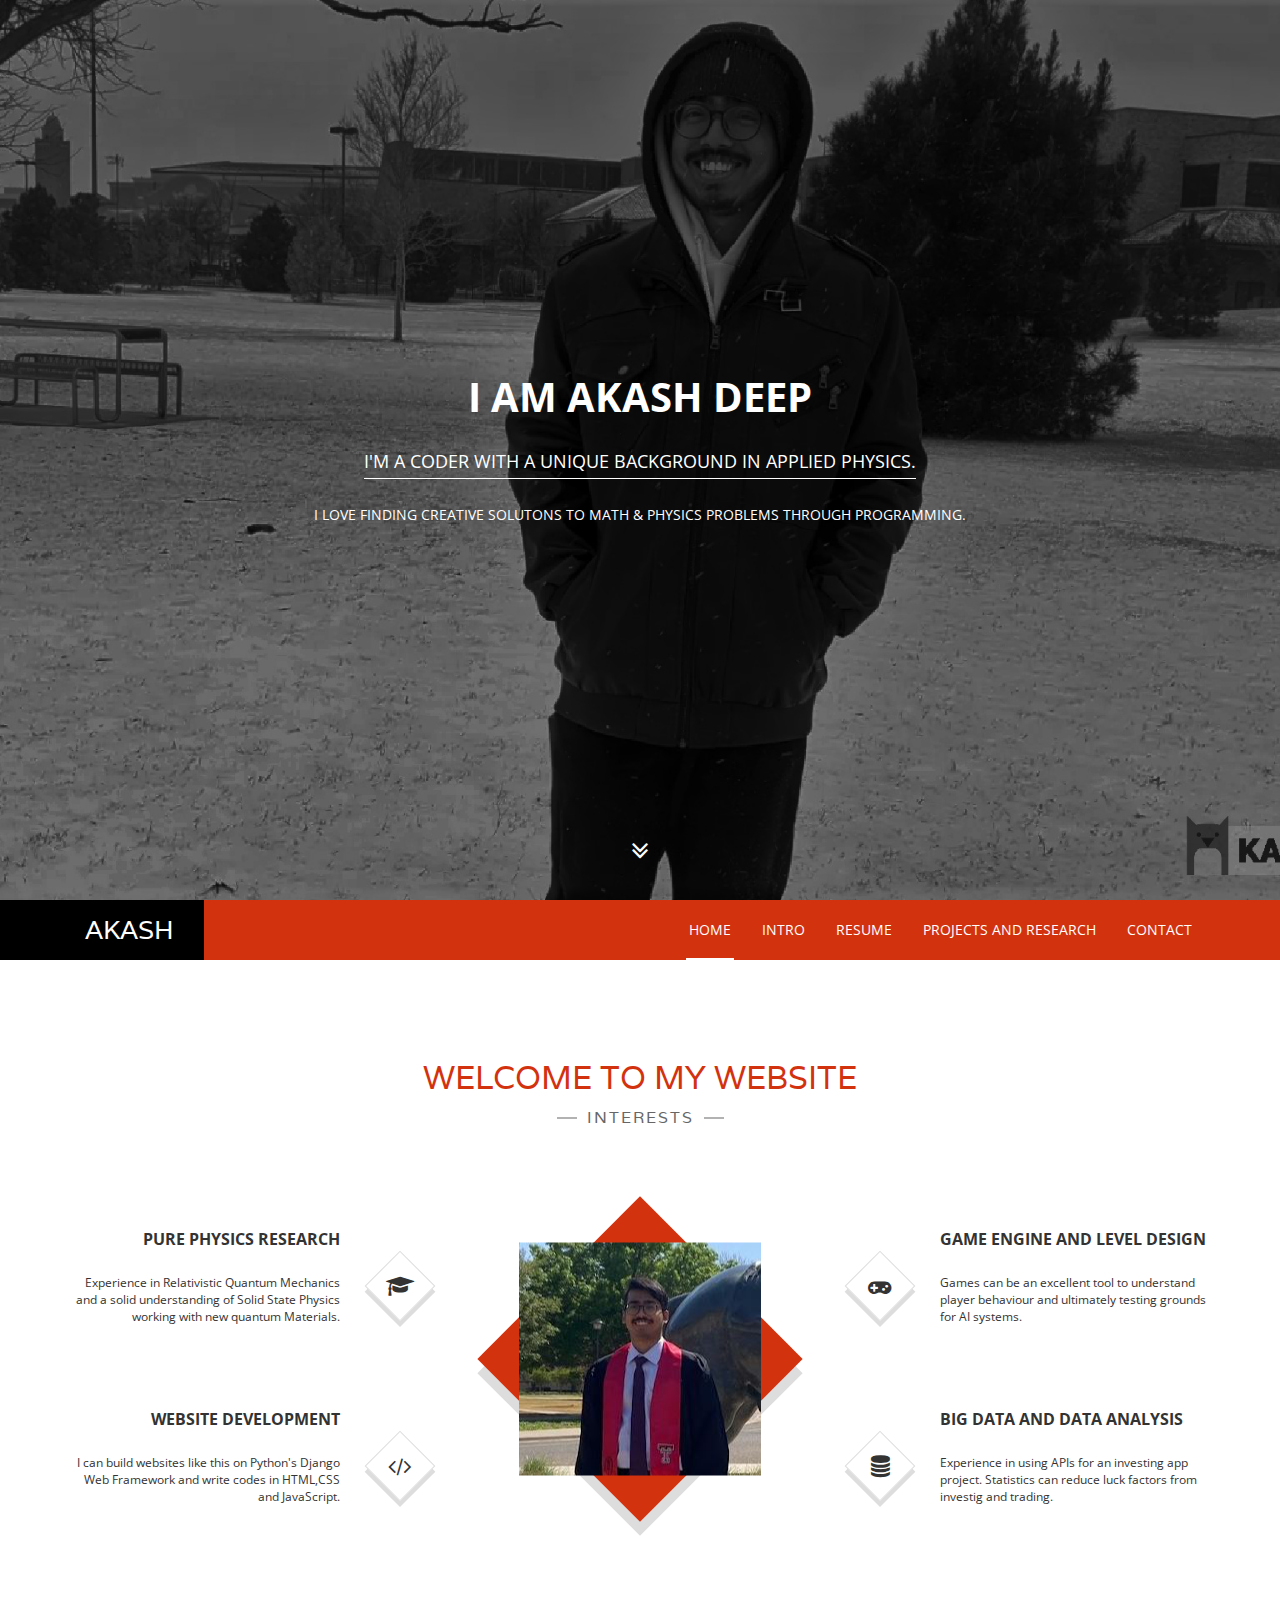
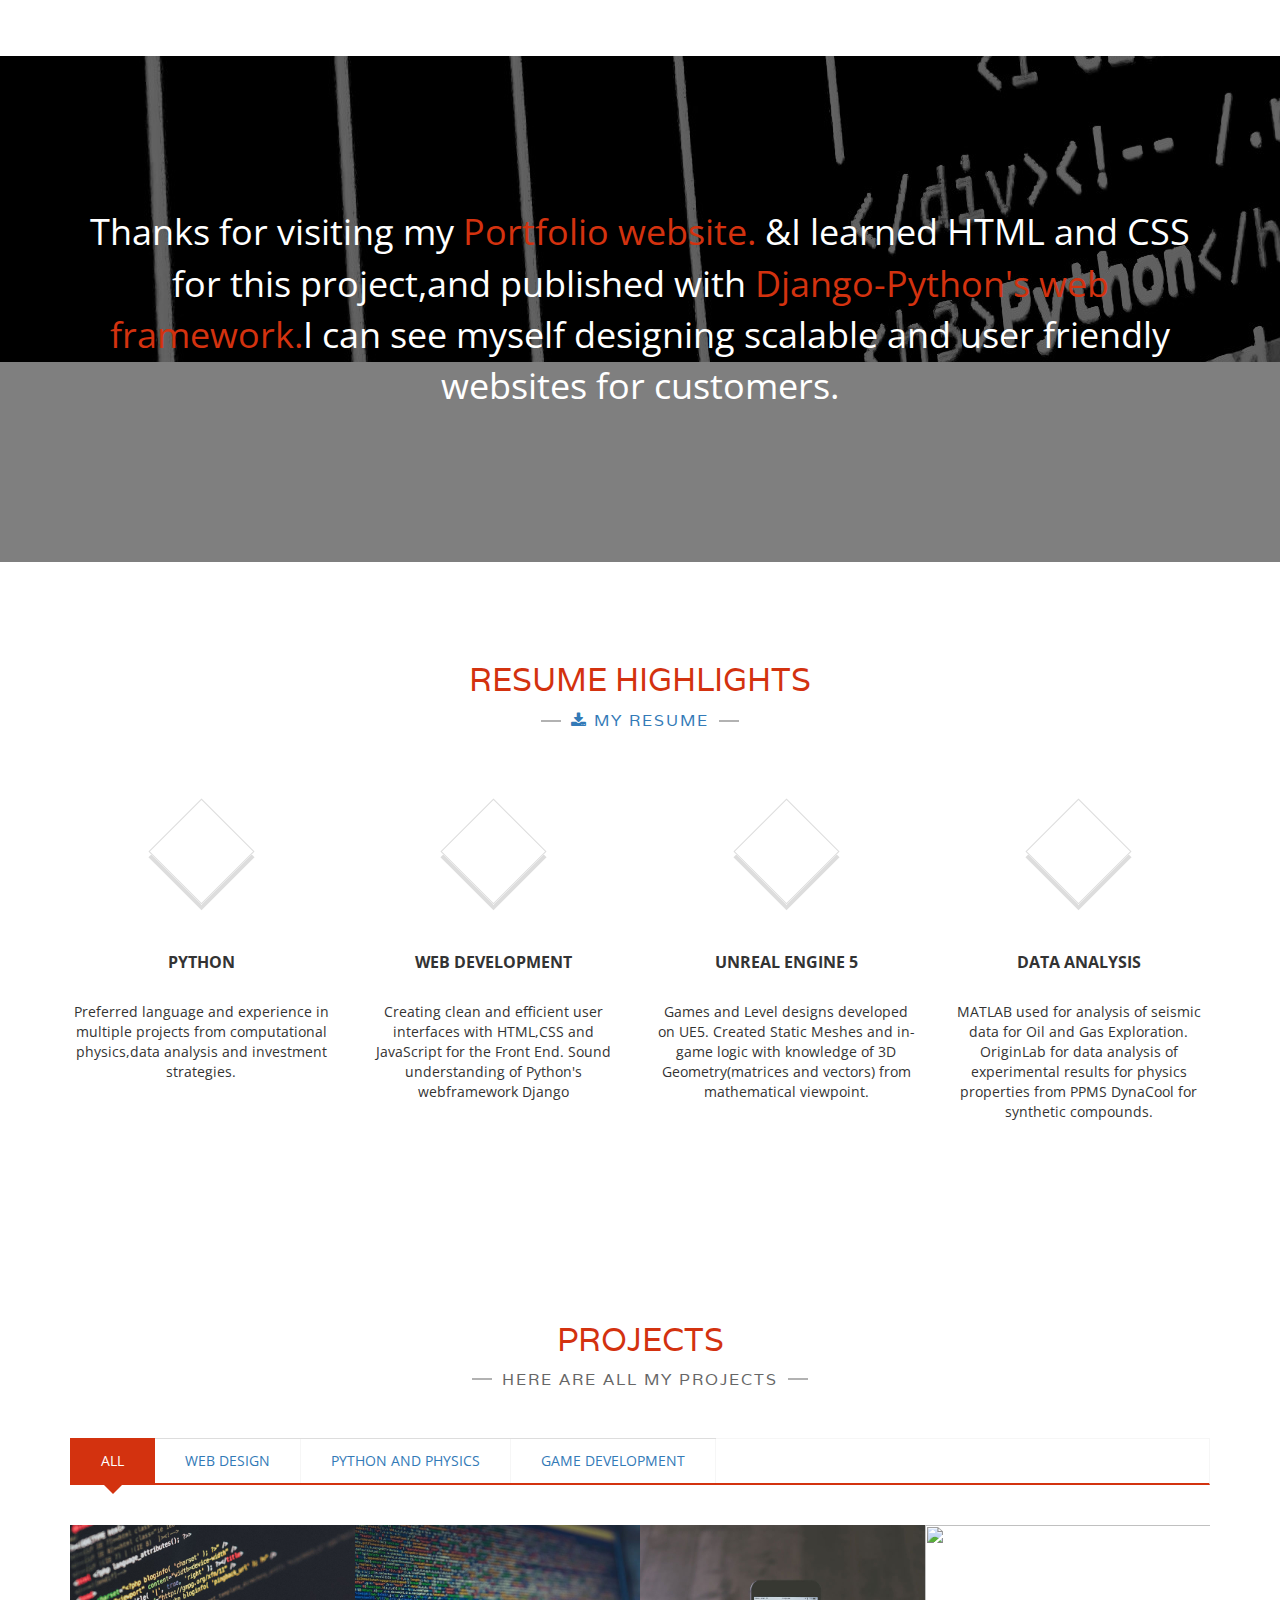
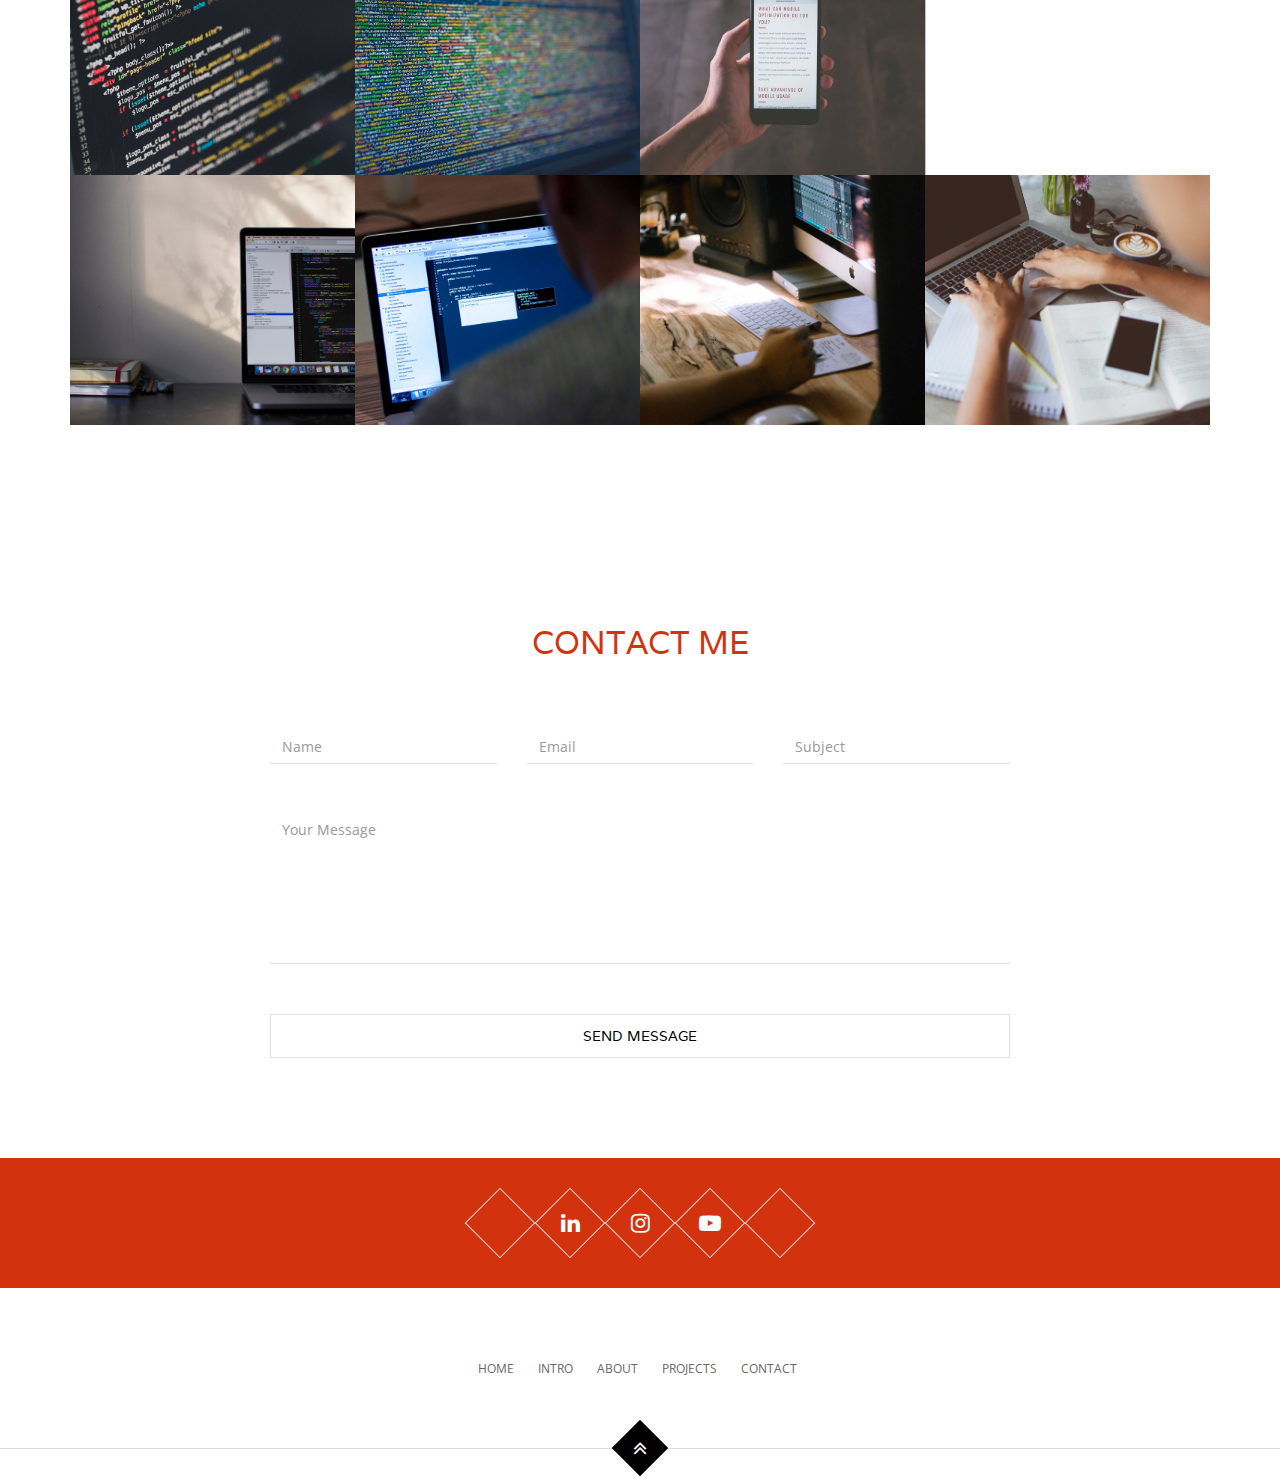
==== index.html @ 3f65f5be "Add files via upload" ====
<!DOCTYPE html>
<html lang="en">
<head>

    <!-- Basic Page Needs
    ================================================== -->
    <meta http-equiv="Content-Type" content="text/html; charset=utf-8">
    <meta http-equiv="X-UA-Compatible" content="IE=edge">

    <title>Akash Deep Portfolio</title>

    <meta name="description" content="">
    <meta name="author" content="">
    <meta name="keywords" content="">

    <!-- Mobile Specific Metas
    ================================================== -->
    <meta name="viewport" content="width=device-width, minimum-scale=1.0">
    <meta name="apple-mobile-web-app-capable" content="yes">

    <!-- Fonts -->
    <link href="https://fonts.googleapis.com/css?family=Open+Sans:300,400,600,700|Varela" rel="stylesheet">

    <!-- Favicon
    ================================================== -->
    <link rel="apple-touch-icon" sizes="144x144" href="assets/img/apple-touch-icon.png">
    <link rel="icon" type="image/png" sizes="32x32" href="assets/img/favicon-32x32.png">
    <link rel="icon" type="image/png" sizes="16x16" href="assets/img/favicon-16x16.png">
    <link rel="icon" sizes="16x16" href="assets/img/favicon.ico">
    <link rel="mask-icon" href="assets/img/safari-pinned-tab.svg" color="#5bbad5">
    <meta name="theme-color" content="#ffffff">

    <!-- Stylesheets
    ================================================== -->
    <!-- Bootstrap core CSS -->
    <link rel="stylesheet" href="assets/css/bootstrap.min.css" />

    <!-- Font Awesome core CSS -->
    <link rel="stylesheet" href="assets/css/font-awesome.min.css" />
    
    <!-- Custom CSS -->
    <link rel="stylesheet" href="assets/css/style.css">

    <!-- Icons from fontawesome5-->
    <script src="https://kit.fontawesome.com/f580f291fd.js" crossorigin="anonymous"></script>

    <!-- HTML5 shim and Respond.js IE8 support of HTML5 elements and media queries -->
    <!--[if lt IE 9]>
    <script src="https://oss.maxcdn.com/libs/html5shiv/3.7.0/html5shiv.js"></script>
    <script src="https://oss.maxcdn.com/libs/respond.js/1.4.2/respond.min.js"></script>
    <![endif]-->

</head>
<body>

    <!-- Hero Section, Background Image change in css -->
    <div id="top" class="hero background-overlay">
    
        <!-- Name & Description -->
        <div class="hero-content">
            <h1>I am Akash Deep</h1>
            <p class="hero-job"><span>I'M A CODER WITH A UNIQUE BACKGROUND IN APPLIED PHYSICS.</span></p>
            <p class="hero-job-desc">I LOVE FINDING CREATIVE SOLUTONS TO MATH &amp; PHYSICS PROBLEMS THROUGH PROGRAMMING. </p>

        </div><!-- /.hero-content -->

        <div class="hero-arrow page-scroll home-arrow-down">
            <a class="" href="#intro"><i class="fa fa-angle-double-down" aria-hidden="true"></i></a>
        </div><!-- /.hero-arrow -->

    </div><!-- /.hero -->
    <!-- End Hero -->

    <!-- Header -->
    <header id="masthead" class="site-header">
        <nav id="primary-navigation" class="site-navigation" data-spy="affix">
            <div class="container">
                <div class="navbar-header page-scroll">

                    <button type="button" class="navbar-toggle collapsed" data-toggle="collapse" data-target="#portfolio-perfect-collapse" aria-expanded="false" >
                        <span class="icon-bar"></span>
                        <span class="icon-bar"></span>
                        <span class="icon-bar"></span>
                    </button>
                    
                    <!-- Name -->
                    <div class="page-scroll site-logo">
                        <a href="#top">Akash</a>
                    </div>

                </div><!-- /.navbar-header -->

                <div class="main-menu collapse navbar-collapse" id="portfolio-perfect-collapse">

                    <!-- Navigation -->
                    <ul class="nav navbar-nav navbar-right">

                        <li class="page-scroll"><a href="#top">Home</a></li>
                        <li class="page-scroll"><a href="#intro">Intro</a></li>
                        <li class="page-scroll"><a href="#about">Resume</a></li>
                        <li class="page-scroll"><a href="#works">Projects and Research</a></li>
                        <li class="page-scroll"><a href="#contact">Contact</a></li>
                        
                    </ul><!-- /.navbar-nav -->

                </div><!-- /.navbar-collapse -->
            </div>
        </nav><!-- /.primary-navigation -->
    </header><!-- /#header -->
    <!-- End Header -->

    <!-- Main content -->
    <main id="main" class="site-main">

        <!-- Hello section -->
		<section class="site-section section-hello" id="intro">
			<div class="container">
				<h2>WELCOME TO MY WEBSITE</h2>
				<p class="section-subtitle"><span>INTERESTS</span></p>
				<div class="row">
					<div class="col-sm-4">
						<div class="main-service text-right">
							<div class="rectangle">
								<i class="fa fa-graduation-cap" aria-hidden="true"></i>
							</div><!-- /.rectangle -->
							<h3>Pure Physics Research</h3>
							<p>Experience in Relativistic Quantum Mechanics and a solid understanding of Solid State Physics working with new quantum Materials.</p>
						</div><!-- /.main-service -->
                        <div class="main-service text-right">
                            <div class="rectangle">
                                <i class="fa fa-code" aria-hidden="true"></i>
                            </div>
                            <h3>Website Development</h3>
                            <p>I can build websites like this on Python's Django Web Framework and write codes in HTML,CSS and JavaScript.</p>
                        </div><!-- /.main-service -->
					</div>
					<div class="col-sm-4">
						<div class="big-rectangle">
							<img src="assets/img/akash-logo.png" alt="">
						</div><!-- /.big-rectangle -->
					</div>
					<div class="col-sm-4">
                        <div class="main-service text-left">
                            <div class="rectangle">
                                <i class="fa fa-gamepad" aria-hidden="true"></i>
                            </div>
                            <h3>Game Engine and Level Design</h3>
                            <p>Games can be an excellent tool to understand player behaviour and ultimately testing grounds for AI systems.</p>
                        </div><!-- /.main-service -->
						<div class="main-service text-left">
							<div class="rectangle">
								<i class="fa fa-database" aria-hidden="true"></i>
							</div><!-- /.rectangle -->
							<h3>Big Data and Data Analysis</h3>
							<p>Experience in using APIs for an investing app project. Statistics can reduce luck factors from investig and trading.</p>
						</div><!-- /.main-service -->
					</div>
				</div>
			</div>
		</section><!-- /.section-hello -->
        <!-- End Hello section -->

        <!-- Quote section -->
		<section class="section-background section-quote background-overlay text-center">
			<div class="container">
				<p>Thanks for visiting my <span>Portfolio website.</span> &amp;I learned HTML and CSS for this project,and published with<span> Django-Python's web framework.</span>I can see myself designing scalable and user friendly websites for customers.</p>
			</div>
		</section><!-- /.section-quote -->
        <!-- End Quote section -->

        <!-- Resume section -->
        <section class="site-section section-about text-center" id="about">
            <div class="container">
                <h2>RESUME HIGHLIGHTS</h2>
                <p class="section-subtitle"><span><A href = "assets/docs/Akash Deep Resume.pdf"> <i class="fa fa-download" aria-hidden="true"></i> My Resume</A></span></p>
                <div class="row">
                    <div class="col-sm-3 col-xs-6">
                        <div class="feature-about">
                            <div class="medium-rectangle rectangle">
                                <i class='fab fa-python'aria-hidden="true"></i>
                            </div><!-- /.rectangle -->
                            <h3>Python</h3>
                            <p>Preferred language and experience in multiple projects from computational physics,data analysis and investment strategies.</p>
                        </div><!-- /.feature-about -->
                    </div>                    
                    <div class="col-sm-3 col-xs-6">
                        <div class="feature-about">
                            <div class="medium-rectangle rectangle">
                                <i class="fa-brands fa-html5" aria-hidden="true"></i>
                            </div><!-- /.rectangle -->
                            <h3>Web development</h3>
                            <p>Creating clean and efficient user interfaces with HTML,CSS and JavaScript for the Front End. Sound understanding of Python's webframework Django</p>
                        </div><!-- /.feature-about -->
                    </div>                    
                    <div class="col-sm-3 col-xs-6">
                        <div class="feature-about">
                            <div class="medium-rectangle rectangle">
                                <i class="fa-solid fa-u" aria-hidden="true"></i>
                            </div><!-- /.rectangle -->
                            <h3>Unreal Engine 5</h3>
                            <p>Games and Level designs developed on UE5. Created Static Meshes and in-game logic with knowledge of 3D Geometry(matrices and vectors) from mathematical viewpoint.</p>
                        </div><!-- /.feature-about -->
                    </div>                    
                    <div class="col-sm-3 col-xs-6">
                        <div class="feature-about">
                            <div class="medium-rectangle rectangle">
                                <i class="fa-solid fa-chart-column" aria-hidden="true"></i>
                            </div><!-- /.rectangle -->
                            <h3>DATA ANALYSIS</h3>
                            <p>MATLAB used for analysis of seismic data for Oil and Gas Exploration. OriginLab for data analysis of experimental results for physics properties from PPMS DynaCool for synthetic compounds.</p>
                        </div><!-- /.feature-about -->
                    </div>
                </div>
            </div>
        </section><!-- /.section-about -->
        <!-- End About section -->

        
        
         

        <!-- Projects and Research section --> 
        <section class="site-section section-works" id="works">
            <div class="container">
                <h2>PROJECTS</h2>
                <p class="section-subtitle"><span>Here are all my Projects</span></p>

                <div class="portfolio">
                    <ul class="portfolio-sorting list-inline">
                        <li><a href="#" class=" active" data-group="all">all</a></li>
                        <li><a href="#" class="" data-group="webdesign">Web Design</a></li>
                        <li><a href="#" class="" data-group="webdev">Python and Physics</a></li>
                        <li><a href="#" class="" data-group="mobileapps">Game Development</a></li>
                    </ul><!-- /.portfolio-sorting  -->

                    <div id="grid">
                        
                        <!-- Portfolio item --> 
                        <div class="col-md-3 col-sm-4 col-xs-6" data-groups='["webdesign"]'>
                            <div class="portfolio-item">
                                <div class="portfolio-item-thumb">
                                    <img src="assets/img/portfolio-1.jpg" alt="" class="img-res">
                                    <a href="#" class="rectangle" data-toggle="modal" data-target="#portfolioItem1">
                                        <i class="fa fa-plus"></i>
                                    </a>
                                </div><!-- /.portfolio-item-thumb  -->
                                <div class="portfolio-info">
                                    <h3>PSD Template</h3>
                                    <p>Web Design</p>
                                </div><!-- /.portfolio-info  -->
                            </div>
                        </div><!-- /.col-md-3  -->
                        <!-- Portfolio item -->
                        <div class="col-md-3 col-sm-4 col-xs-6" data-groups='["webdev"]'>
                            <div class="portfolio-item">
                                <div class="portfolio-item-thumb">
                                    <img src="assets/img/portfolio-2.jpg" alt="" class="img-res">
                                    <a href="#" class="rectangle" data-toggle="modal" data-target="#portfolioItem2">
                                        <i class="fa fa-plus"></i>
                                    </a>
                                </div><!-- /.portfolio-item-thumb  -->
                                <div class="portfolio-info">
                                    <h3>Website</h3>
                                    <p>Web Development</p>
                                </div><!-- /.portfolio-info  -->
                            </div>
                        </div><!-- /.col-md-3  -->
                        <!-- Portfolio item -->
                        <div class="col-md-3 col-sm-4 col-xs-6" data-groups='["mobileapps"]'>
                            <div class="portfolio-item">
                                <div class="portfolio-item-thumb">
                                    <img src="assets/img/portfolio-4.jpg" alt="" class="img-res">
                                    <a href="#" class="rectangle" data-toggle="modal" data-target="#portfolioItem3">
                                        <i class="fa fa-plus"></i>
                                    </a>
                                </div><!-- /.portfolio-item-thumb  -->
                                <div class="portfolio-info">
                                    <h3>IOS App</h3>
                                    <p>Mobile App</p>
                                </div><!-- /.portfolio-info  -->
                            </div>
                        </div><!-- /.col-md-3  -->
                        <!-- Portfolio item -->
                        <div class="col-md-3 col-sm-4 col-xs-6" data-groups='["webdesign"]'>
                            <div class="portfolio-item">
                                <div class="portfolio-item-thumb">
                                    <img src="assets/img/portfolio-3.jpg" alt="" class="img-res">
                                    <a href="#" class="rectangle" data-toggle="modal" data-target="#portfolioItem4">
                                        <i class="fa fa-plus"></i>
                                    </a>
                                </div><!-- /.portfolio-item-thumb  -->
                                <div class="portfolio-info">
                                    <h3>PAPER: Quantum Mechanics</h3>
                                    <p>Theory of a Relativistic Fermi Gas</p>
                                </div><!-- /.portfolio-info  -->
                            </div>
                        </div><!-- /.col-md-3  -->
                        <!-- Portfolio item -->
                        <div class="col-md-3 col-sm-4 col-xs-6" data-groups='["webdev"]'>
                            <div class="portfolio-item">
                                <div class="portfolio-item-thumb">
                                    <img src="assets/img/portfolio-5.jpg" alt="" class="img-res">
                                    <a href="#" class="rectangle" data-toggle="modal" data-target="#portfolioItem5">
                                        <i class="fa fa-plus"></i>
                                    </a>
                                </div><!-- /.portfolio-item-thumb  -->
                                <div class="portfolio-info">
                                    <h3>Wordpress Website</h3>
                                    <p>Web Development</p>
                                </div><!-- /.portfolio-info  -->
                            </div>
                        </div><!-- /.col-md-3  -->
                        <!-- Portfolio item -->
                        <div class="col-md-3 col-sm-4 col-xs-6" data-groups='["mobileapps"]'>
                            <div class="portfolio-item">
                                <div class="portfolio-item-thumb">
                                    <img src="assets/img/portfolio-6.jpg" alt="" class="img-res">
                                    <a href="#" class="rectangle" data-toggle="modal" data-target="#portfolioItem6">
                                        <i class="fa fa-plus"></i>
                                    </a>
                                </div><!-- /.portfolio-item-thumb  -->
                                <div class="portfolio-info">
                                    <h3>Android App</h3>
                                    <p>Mobile App</p>
                                </div><!-- /.portfolio-info  -->
                            </div>
                        </div><!-- /.col-md-3  -->
                        <!-- Portfolio item -->
                        <div class="col-md-3 col-sm-4 col-xs-6" data-groups='["webdev"]'>
                            <div class="portfolio-item">
                                <div class="portfolio-item-thumb">
                                    <img src="assets/img/portfolio-7.jpg" alt="" class="img-res">
                                    <a href="#" class="rectangle" data-toggle="modal" data-target="#portfolioItem7">
                                        <i class="fa fa-plus"></i>
                                    </a>
                                </div><!-- /.portfolio-item-thumb  -->
                                <div class="portfolio-info">
                                    <h3>Woocommerce Website</h3>
                                    <p>Web Development</p>
                                </div><!-- /.portfolio-info  -->
                            </div>
                        </div><!-- /.col-md-3  -->
                        <!-- Portfolio item -->
                        <div class="col-md-3 col-sm-4 col-xs-6" data-groups='["webdesign"]'>
                            <div class="portfolio-item">
                                <div class="portfolio-item-thumb">
                                    <img src="assets/img/portfolio-8.jpg" alt="" class="img-res">
                                    <a href="#" class="rectangle" data-toggle="modal" data-target="#portfolioItem8">
                                        <i class="fa fa-plus"></i>
                                    </a>
                                </div><!-- /.portfolio-item-thumb  -->
                                <div class="portfolio-info">
                                    <h3>PSD Template</h3>
                                    <p>Web Design</p>
                                </div><!-- /.portfolio-info  -->
                            </div>
                        </div><!-- /.col-md-3  -->

                    </div><!-- /#grid -->
                </div>
            </div>
        </section><!-- /.section-works -->
        <!-- End Works section --> 
 

        
        <!-- Contacts section --> 
        <section class="site-section section-contact" id="contact">
            <div class="container">
                <h2>CONTACT ME</h2>
                <div class="row">
                    <form action="https://formsubmit.co/7911e4e9af3b3c28c99e29cc3b45d01e" method="POST">
                        <div class="col-md-4">
                            <input class="form-control" type="text" placeholder="Name" required>
                        </div>
                        <div class="col-md-4">
                            <input class="form-control" type="email" placeholder="Email" required>
                        </div>
                        <div class="col-md-4">
                            <input class="form-control" type="text" placeholder="Subject" required>
                        </div>
                        <div class="col-sm-12">
                            <textarea class="form-control" placeholder="Your Message"  required></textarea>
                        </div>

                        <div class="col-sm-12">
                            <button class="btn btn-inverted">Send Message</button>
                        </div>  
                    </form>
                </div>
            </div>
        </section><!-- /.section-contact-->
        <!-- End Contacts section --> 
        
        <!-- Social Networks section --> 
        <section class="section-networks red-bg">
            <div class="container">
                <a href="https://github.com/akashdeepo" class="rectangle">
                    <i class="fa-brands fa-github"></i>
                </a>
                <a href="https://linkedin.com/in/akashdeepo/" class="rectangle">
                    <i class="fa fa-linkedin"></i>
                </a>
                <a href="https://www.instagram.com/akash0_0deep/" class="rectangle">
                    <i class="fa fa-instagram"></i>
                </a>
                <a href="https://www.youtube.com/channel/UC4j2binPkYhkLTB7X_F7IXQ/featured" class="rectangle">
                    <i class="fa fa-youtube-play"></i>
                </a>
                <a href="https://multiverseweb.wordpress.com/" class="rectangle">
                    <i class="fa-solid fa-blog"></i>
                </a>
            </div>
        </section><!-- /.section-networks-->
        <!-- End Social Networks section --> 

    </main><!-- /#main -->
    <!-- End Main content -->

    <!-- Footer --> 
    <footer id="colophon" class="site-footer">

        <div class="container-fluid">

            <ul class="list-unstyled list-inline">
                <li class="page-scroll"><a href="#top">Home</a></li>
                <li class="page-scroll"><a href="#intro">Intro</a></li>
                <li class="page-scroll"><a href="#about">About</a></li>
                <li class="page-scroll"><a href="#works">Projects</a></li>
                <li class="page-scroll"><a href="#contact">Contact</a></li>
            </ul>

            <div class="page-scroll">
                <a href="#top" class="rectangle">
                    <i class="fa fa-angle-double-up"></i>
                </a>
            </div>

        </div>


    </footer><!-- /#footer -->
    <!-- End Footer --> 

    <!-- Modals -->
    <!--#1-->
    <div id="portfolioItem1" class="modal fade fade-scale" role="dialog">
        <div class="modal-dialog">
            <div class="modal-content">
                <div class="modal-header">
                    <a class="rectangle" data-dismiss="modal"><i class="fa fa-times"></i></a>
                    <img class="img-res" src="assets/img/portfolio-1.jpg" alt="">
                </div>
                <div class="modal-body">
                    <h4 class="modal-title">Project title</h4>
                    <p>Lorem ipsum dolor sit amet, consectetur adipiscing elit. Donec commodo finibus tristique. Maecenas dignissim condimentum sem eu tincidunt. Curabitur in dui quis magna vestibulum pulvinar a ut urna. Nam pellentesque mattis urna. Aenean eget lectus sit amet turpis facilisis consectetur quis vel ante. Integer in massa ut nibh ultricies sagittis imperdiet in ante. Nam sed turpis vel ante placerat feugiat ac tempus magna. Nam aliquet ullamcorper dolor non hendrerit.</p>
                </div>
                <div class="modal-footer">
                    <a href="#" class="btn">Visit Page</a>
                </div>
            </div><!-- /.modal-content -->
        </div><!-- /.modal-dialog -->
    </div><!-- /.modal -->
    <!--#2-->
    <div id="portfolioItem2" class="modal fade fade-scale" role="dialog">
        <div class="modal-dialog">
            <div class="modal-content">
                <div class="modal-header">
                    <a class="rectangle" data-dismiss="modal"><i class="fa fa-times"></i></a>
                    <img class="img-res" src="assets/img/portfolio-2.jpg" alt="">
                </div>
                <div class="modal-body">
                    <h4 class="modal-title">Project title</h4>
                    <p>Lorem ipsum dolor sit amet, consectetur adipiscing elit. Donec commodo finibus tristique. Maecenas dignissim condimentum sem eu tincidunt. Curabitur in dui quis magna vestibulum pulvinar a ut urna. Nam pellentesque mattis urna. Aenean eget lectus sit amet turpis facilisis consectetur quis vel ante. Integer in massa ut nibh ultricies sagittis imperdiet in ante. Nam sed turpis vel ante placerat feugiat ac tempus magna. Nam aliquet ullamcorper dolor non hendrerit.</p>
                </div>
                <div class="modal-footer">
                    <a href="#" class="btn">Visit Page</a>
                </div>
            </div><!-- /.modal-content -->
        </div><!-- /.modal-dialog -->
    </div><!-- /.modal -->
    <!--#3-->
    <div id="portfolioItem3" class="modal fade fade-scale" role="dialog">
        <div class="modal-dialog">
            <div class="modal-content">
                <div class="modal-header">
                    <a class="rectangle" data-dismiss="modal"><i class="fa fa-times"></i></a>
                    <img class="img-res" src="assets/img/portfolio-4.jpg" alt="">
                </div>
                <div class="modal-body">
                    <h4 class="modal-title">Project title</h4>
                    <p>Lorem ipsum dolor sit amet, consectetur adipiscing elit. Donec commodo finibus tristique. Maecenas dignissim condimentum sem eu tincidunt. Curabitur in dui quis magna vestibulum pulvinar a ut urna. Nam pellentesque mattis urna. Aenean eget lectus sit amet turpis facilisis consectetur quis vel ante. Integer in massa ut nibh ultricies sagittis imperdiet in ante. Nam sed turpis vel ante placerat feugiat ac tempus magna. Nam aliquet ullamcorper dolor non hendrerit.</p>
                </div>
                <div class="modal-footer">
                    <a href="#" class="btn">Visit Page</a>
                </div>
            </div><!-- /.modal-content -->
        </div><!-- /.modal-dialog -->
    </div><!-- /.modal -->
    <!--#4: QM Paper-->
    <div id="portfolioItem4" class="modal fade fade-scale" role="dialog">
        <div class="modal-dialog">
            <div class="modal-content">
                <div class="modal-header">
                    <a class="rectangle" data-dismiss="modal"><i class="fa fa-times"></i></a>
                    <img class="img-res" src="assets/img/portfolio-3.jpg" alt="">
                </div>
                <div class="modal-body">
                    <h4 class="modal-title">A Simple Approach for Extending Up to the Ultrarelativistic Limit the Theory of a Non-Relativistic Fermi Gas</h4>
                    <p>A unified description of a Fermi gas at low temperatures is presented. This description is valid from the non-relativistic to the ultra-relativistic limits. Moreover, it is simple. The presented theory is based on a recently reported formula for the energies of a relativistic spin-0 particle in a box. The theory follows the relatively simple approach often used for constructing the theory of a non-relativistic Fermi gas. Click below to read the full paper.</p>
                </div>
                <div class="modal-footer">
                    <a href="https://dx.doi.org/10.2139/ssrn.4057250" class="btn">Visit Page</a>
                </div>
            </div><!-- /.modal-content -->
        </div><!-- /.modal-dialog -->
    </div><!-- /.modal -->
    <!--#5-->
    <div id="portfolioItem5" class="modal fade fade-scale" role="dialog">
        <div class="modal-dialog">
            <div class="modal-content">
                <div class="modal-header">
                    <a class="rectangle" data-dismiss="modal"><i class="fa fa-times"></i></a>
                    <img class="img-res" src="assets/img/portfolio-5.jpg" alt="">
                </div>
                <div class="modal-body">
                    <h4 class="modal-title">Project title</h4>
                    <p>Lorem ipsum dolor sit amet, consectetur adipiscing elit. Donec commodo finibus tristique. Maecenas dignissim condimentum sem eu tincidunt. Curabitur in dui quis magna vestibulum pulvinar a ut urna. Nam pellentesque mattis urna. Aenean eget lectus sit amet turpis facilisis consectetur quis vel ante. Integer in massa ut nibh ultricies sagittis imperdiet in ante. Nam sed turpis vel ante placerat feugiat ac tempus magna. Nam aliquet ullamcorper dolor non hendrerit.</p>
                </div>
                <div class="modal-footer">
                    <a href="#" class="btn">Visit Page</a>
                </div>
            </div><!-- /.modal-content -->
        </div><!-- /.modal-dialog -->
    </div><!-- /.modal -->
    <!--#6-->
    <div id="portfolioItem6" class="modal fade fade-scale" role="dialog">
        <div class="modal-dialog">
            <div class="modal-content">
                <div class="modal-header">
                    <a class="rectangle" data-dismiss="modal"><i class="fa fa-times"></i></a>
                    <img class="img-res" src="assets/img/portfolio-6.jpg" alt="">
                </div>
                <div class="modal-body">
                    <h4 class="modal-title">Project title</h4>
                    <p>Lorem ipsum dolor sit amet, consectetur adipiscing elit. Donec commodo finibus tristique. Maecenas dignissim condimentum sem eu tincidunt. Curabitur in dui quis magna vestibulum pulvinar a ut urna. Nam pellentesque mattis urna. Aenean eget lectus sit amet turpis facilisis consectetur quis vel ante. Integer in massa ut nibh ultricies sagittis imperdiet in ante. Nam sed turpis vel ante placerat feugiat ac tempus magna. Nam aliquet ullamcorper dolor non hendrerit.</p>
                </div>
                <div class="modal-footer">
                    <a href="#" class="btn">Visit Page</a>
                </div>
            </div><!-- /.modal-content -->
        </div><!-- /.modal-dialog -->
    </div><!-- /.modal -->
    <!--#7-->
    <div id="portfolioItem7" class="modal fade fade-scale" role="dialog">
        <div class="modal-dialog">
            <div class="modal-content">
                <div class="modal-header">
                    <a class="rectangle" data-dismiss="modal"><i class="fa fa-times"></i></a>
                    <img class="img-res" src="assets/img/portfolio-7.jpg" alt="">
                </div>
                <div class="modal-body">
                    <h4 class="modal-title">Project title</h4>
                    <p>Lorem ipsum dolor sit amet, consectetur adipiscing elit. Donec commodo finibus tristique. Maecenas dignissim condimentum sem eu tincidunt. Curabitur in dui quis magna vestibulum pulvinar a ut urna. Nam pellentesque mattis urna. Aenean eget lectus sit amet turpis facilisis consectetur quis vel ante. Integer in massa ut nibh ultricies sagittis imperdiet in ante. Nam sed turpis vel ante placerat feugiat ac tempus magna. Nam aliquet ullamcorper dolor non hendrerit.</p>
                </div>
                <div class="modal-footer">
                    <a href="#" class="btn">Visit Page</a>
                </div>
            </div><!-- /.modal-content -->
        </div><!-- /.modal-dialog -->
    </div><!-- /.modal -->
    <!--#8-->
    <div id="portfolioItem8" class="modal fade fade-scale" role="dialog">
        <div class="modal-dialog">
            <div class="modal-content">
                <div class="modal-header">
                    <a class="rectangle" data-dismiss="modal"><i class="fa fa-times"></i></a>
                    <img class="img-res" src="assets/img/portfolio-8.jpg" alt="">
                </div>
                <div class="modal-body">
                    <h4 class="modal-title">Project title</h4>
                    <p>Lorem ipsum dolor sit amet, consectetur adipiscing elit. Donec commodo finibus tristique. Maecenas dignissim condimentum sem eu tincidunt. Curabitur in dui quis magna vestibulum pulvinar a ut urna. Nam pellentesque mattis urna. Aenean eget lectus sit amet turpis facilisis consectetur quis vel ante. Integer in massa ut nibh ultricies sagittis imperdiet in ante. Nam sed turpis vel ante placerat feugiat ac tempus magna. Nam aliquet ullamcorper dolor non hendrerit.</p>
                </div>
                <div class="modal-footer">
                    <a href="#" class="btn">Visit Page</a>
                </div>
            </div><!-- /.modal-content -->
        </div><!-- /.modal-dialog -->
    </div><!-- /.modal -->

    <!-- Bootstrap core JavaScript
    ================================================== -->
    <!-- Placed at the end of the document so the pages load faster -->
    <!-- jQuery core js | Do not Delete -->
    <script src="assets/js/jquery.min.js"></script>

    <!-- Bootstrap core js | Do not Delete -->
    <script src="assets/js/bootstrap.min.js"></script>

    <!-- Bootstrap progressbar JS -->
    <script src="assets/js/bootstrap-progressbar.min.js"></script>

    <!-- Count To JS -->
    <script src="assets/js/jquery.countTo.min.js"></script>

    <!-- Easing JS -->
    <script src="assets/js/jquery.easing.min.js"></script>

    <!-- Shuffle JS -->
    <script src="assets/js/jquery.shuffle.min.js"></script>

    <!-- Slick Carousel JS -->
    <script src="assets/js/slick.min.js"></script>

    <!-- Touchswipe JS -->
    <script src="assets/js/touchswipe.min.js"></script>

    <!-- Custom JS -->
    <script src="assets/js/script.js"></script>
  
</body>
</html>
---- assets/css/style.css ----
/*
 * Theme Name: Pixel Perfect Portfolio
 * Author: Pixel Perfect
 * Author URI/Mail: pixelperfectmk@gmail.com
 * Version: 1.0
 */


/* CUSTOM RESETS
================================================== */
a, button {
  -webkit-transition: all 0.25s ease-in-out;
  -o-transition: all 0.25s ease-in-out;
  -moz-transition: all 0.25s ease-in-out;
  transition: all 0.25s ease-in-out;
  cursor: pointer;
  outline: 0 none;
}

a:hover, a:focus {
  outline: 0 none;
  text-decoration: none;
}

/* LAYOUT
================================================== */
html, body {
  width: 100%;
  height: 100%;
  margin: 0;
  padding: 0;
  font-family: "Open Sans", sans-serif;
}

/* 
 * Background colors 
 */
.red-bg {
  background-color: #D3320F;
}

/* 
 * Button
 */
.btn {
  font-family: "Varela", sans-serif;
  background-color: #D3320F;
  padding: 0 15px;
  color: #ffffff;
  height: 44px;
  line-height: 42px;
  border-radius: 0;
  border: 1px solid #D3320F;
  text-transform: uppercase;
}

.btn-inverted {
  color: #ffffff;
  background-color: transparent;
  border-color: #ffffff;
}

.btn:hover,
.btn:focus {
  color: #ffffff;
  background-color: transparent;
  border-color: #ffffff;
}

.btn-inverted:hover,
.btn-inverted:focus {
  color: #ffffff;
  background-color: #D3320F;
  border-color: #D3320F;
}

/* 
 * Rectangle 
 */
.rectangle,
.big-rectangle {
  display: inline-block;
  width: 50px;
  height: 50px;
  border: 1px solid #dddddd;
  transform: rotate(45deg);
  -webkit-transform: rotate(45deg);
  -moz-transform: rotate(45deg);
  -o-transform: rotate(45deg);
  -ms-transform: rotate(45deg);
  -webkit-box-shadow: 4px 4px 0px 0px #dddddd;
  -o-box-shadow: 4px 4px 0px 0px #dddddd;
  -moz-box-shadow: 4px 4px 0px 0px #dddddd;
  box-shadow: 4px 4px 0px 0px #dddddd;
}

.rectangle i,
.big-rectangle img,
.rectangle span,
.rectangle img {
  position: absolute;
  top: 50%;
  left: 50%;
  font-size: 22px;
  transform: translate(-50%, -50%) rotate(-45deg);
  -webkit-transform: translate(-50%, -50%) rotate(-45deg);
  -moz-transform: translate(-50%, -50%) rotate(-45deg);
  -o-transform: translate(-50%, -50%) rotate(-45deg);
  -ms-transform: translate(-50%, -50%) rotate(-45deg);
}

.big-rectangle {
  position: absolute;
  right: auto;
  top: 50%;
  left: 50%;
  margin: 0 auto;
  width: 230px;
  height: 230px;
  background-color: #D3320F;
  border: 0;
  transform: translate(-50%, -50%) rotate(45deg);
  -webkit-transform: translate(-50%, -50%) rotate(45deg);
  -moz-transform: translate(-50%, -50%) rotate(45deg);
  -o-transform: translate(-50%, -50%) rotate(45deg);
  -ms-transform: translate(-50%, -50%) rotate(45deg);
  -webkit-box-shadow: 10px 10px 0px 0px #dddddd;
  -o-box-shadow: 10px 10px 0px 0px #dddddd;
  -moz-box-shadow: 10px 10px 0px 0px #dddddd;
  box-shadow: 10px 10px 0px 0px #dddddd;
}

.medium-rectangle {
  width: 75px;
  height: 75px;
}

/*
 * Slick Slider
 */
.slick-slider {
  position: relative;
  -khtml-user-select: none;
  -webkit-user-select: none;
  -moz-user-select: none;
  -ms-user-select: none;
  user-select: none;
  -webkit-touch-callout: none;
  -ms-touch-action: pan-y;
  touch-action: pan-y;
  -webkit-tap-highlight-color: transparent;
}

.slick-slider.slick-track, .slick-slider.slick-list {
  transform: translate3d(0, 0, 0);
  -webkit-transform: translate3d(0, 0, 0);
  -moz-transform: translate3d(0, 0, 0);
  -o-transform: translate3d(0, 0, 0);
  -ms-transform: translate3d(0, 0, 0);
}

.slick-list {
  position: relative;
  overflow: hidden;
}

.slick-list:focus, .slick-list:hover {
  outline: none;
}

.slick-list.dragging {
  cursor: pointer;
  cursor: hand;
}

.slick-track:before, .slick-track:after {
  display: table;
  content: '';
}

.slick-track:after {
  clear: both;
}

.slick-loading .slick-track {
  visibility: hidden;
}

.slick-slide {
  display: none;
  float: left;
  height: 100%;
  min-height: 1px;
}

[dir='rtl'] .slick-slide {
  float: right;
}

.slick-slide.slick-loading img {
  display: none;
}

.slick-slide.dragging img {
  pointer-events: none;
}

.slick-initialized .slick-slide {
  display: block;
}

.slick-loading .slick-slide {
  visibility: hidden;
}

.carousel-control.left i,
.review-carousel .slick.rectangle.slick-prev i {
  padding-right: 3px;
}

.carousel-control.right i,
.review-carousel .slick.rectangle.slick-next i {
  padding-left: 3px;
}

/*
 * Social Network
 */
.social-icons.small {
  margin: 50px auto 0;
}

.social-icons.small .rectangle {
  margin: 0 4px;
  width: 30px;
  height: 30px;
  color: #fff;
}

.social-icons.small .rectangle i {
  font-size: 14px;
  -webkit-transition: all 0.25s ease-in-out;
  -o-transition: all 0.25s ease-in-out;
  -moz-transition: all 0.25s ease-in-out;
  transition: all 0.25s ease-in-out;
}

.social-icons.small .rectangle:hover {
  background-color: #fff;
}

.social-icons.small .rectangle:hover i {
  color: #D3320F;
}

.social-icons .rectangle {
  box-shadow: none;
  display: inline-block;
}

/* Image responsive */
.img-res {
  display: block;
  width: 100vw;
  height: 100vh;
  max-width: 100%;
  max-height: 100%;
  object-fit: cover;
}

/* HEADER
================================================== */
.site-header {
  height: 60px;
}

.site-logo {
  display: inline-block;
  position: relative;
  padding: 0 30px 0 15px;
  height: 60px;
  background-color: #000000;
  z-index: 2;
}

.site-logo:before {
  content: '';
  position: absolute;
  width: 2000px;
  height: 100%;
  top: 0;
  right: 0;
  background-color: #000000;
}

.site-logo a {
  position: relative;
  font-family: "Varela", sans-serif;
  display: inline-block;
  margin-top: 17px;
  font-size: 26px;
  line-height: 26px;
  color: #ffffff;
  text-transform: uppercase;
}

/* Navigation */
.site-navigation {
  background-color: #D3320F;
}

.site-navigation.affix {
  top: 0;
  left: 0;
  right: 0;
  width: 100%;
  z-index: 1005;
}

.site-navigation .navbar-nav {
  padding-top: 23px;
}

.site-navigation .navbar-nav > li > a {
  padding: 0px 3px 21px;
  font-size: 14px;
  line-height: 14px;
  color: #ffffff;
  text-transform: uppercase;
  border-bottom: 2px solid transparent;
  -webkit-transition: border-color 0.25s ease-in-out;
  -o-transition: border-color 0.25s ease-in-out;
  -moz-transition: border-color 0.25s ease-in-out;
  transition: border-color 0.25s ease-in-out;
}

.site-navigation .navbar-nav.navbar-right {
  margin-right: 0;
}

.site-navigation .navbar-nav > li + li > a {
  margin-left: 25px;
}

.navbar-nav > li > a:hover,
.navbar-nav > li.active > a,
.nav > li > a:hover,
.nav > li.active > a {
  background-color: transparent;
  border-color: #ffffff;
}

.nav > li > a:focus {
  background-color: transparent;
}

@media only screen and (max-width: 1199px) {
  /* HEADER */
  .site-navigation .navbar-nav > li + li > a {
    margin-left: 15px;
  }
  .service p {
    bottom: 10px;
  }
}

@media only screen and (max-width: 991px) {
  /* HEADER */
  .site-navigation .navbar-nav > li + li > a {
    margin-left: 8px;
  }
}

@media only screen and (max-width: 767px) {
  /* HEADER */
  /* Navigation */
  .site-navigation .navbar-nav {
    padding-top: 0;
  }
  .site-navigation .navbar-toggle {
    margin: 0 5px 0 0;
    height: 60px;
    line-height: 60px;
    border: 0;
  }
  .site-navigation .navbar-toggle .icon-bar {
    position: relative;
    background-color: #fff;
    transition: top 0.25s ease-in-out;
    -moz-transition: top 0.25s ease-in-out;
    -webkit-transition: top 0.25s ease-in-out;
    -o-transition: top 0.25s ease-in-out;
    -ms-transition: top 0.25s ease-in-out;
  }
  .site-navigation .navbar-toggle .icon-bar:first-child {
    top: 6px;
  }
  .site-navigation .navbar-toggle .icon-bar:last-child {
    top: -6px;
  }
  .site-navigation .navbar-toggle.collapsed .icon-bar {
    top: 0;
  }
  .site-navigation .navbar-collapse {
    position: relative;
    background-color: #D3320F;
    z-index: 99;
    text-align: center;
    border-top: 0;
    box-shadow: none;
  }
  .site-navigation .navbar-nav {
    margin: 0;
  }
  .site-navigation .navbar-nav > li > a {
    display: inline-block;
    margin: 10px 0;
    padding-bottom: 5px;
  }
  .site-navigation .navbar-nav > li + li > a {
    margin-left: 0;
  }
}

/* HERO
================================================== */
.hero {
  background: url(../img/hero.jpeg) center no-repeat;
  height: 100%;
  width: 100%;
  display: table;
  position: relative;
  background-size: cover;
}

.background-overlay:before {
  content: '';
  background-color: rgba(0, 0, 0, 0.5);
  height: 100%;
  width: 100%;
  position: absolute;
  top: 0;
  left: 0;
  z-index: 0;
}

.hero-content {
  color: #ffffff;
  display: table-cell;
  vertical-align: middle;
  position: relative;
}

.hero-content h1 {
  width: 100%;
  padding: 0 15px;
  font-size: 40px;
  font-weight: 700;
  text-align: center;
  margin: 0 auto;
  text-transform: uppercase;
}

.hero-content p {
  padding: 0 15px;
  margin: 30px auto 0;
  text-align: center;
  text-transform: uppercase;
}

.hero-content .hero-job {
  font-size: 18px;
}

.hero-content .hero-job span {
  padding-bottom: 5px;
  border-bottom: 1px solid #ffffff;
}

.hero-content .hero-job-desc {
  font-size: 14px;
  max-width: 700px;
}

.hero-arrow {
  position: absolute;
  left: 0;
  right: 0;
  bottom: 30px;
  width: 20px;
  margin: 0 auto;
  text-align: center;
}

.hero-arrow a {
  font-size: 28px;
  color: #ffffff;
}

@-webkit-keyframes home-arrow-down {
  from {
    transform: translate3d(0, 0px, 0);
    -webkit-transform: translate3d(0, 0px, 0);
    -moz-transform: translate3d(0, 0px, 0);
    -o-transform: translate3d(0, 0px, 0);
    -ms-transform: translate3d(0, 0px, 0);
    filter: alpha(opacity=0);
    -webkit-filter: alpha(opacity=0);
    opacity: 0;
  }
  10% {
    transform: translate3d(0, 5px, 0);
    -webkit-transform: translate3d(0, 5px, 0);
    -moz-transform: translate3d(0, 5px, 0);
    -o-transform: translate3d(0, 5px, 0);
    -ms-transform: translate3d(0, 5px, 0);
    filter: alpha(opacity=100);
    -webkit-filter: alpha(opacity=100);
    opacity: 1;
  }
  to {
    transform: translate3d(0, 30px, 0);
    -webkit-transform: translate3d(0, 30px, 0);
    -moz-transform: translate3d(0, 30px, 0);
    -o-transform: translate3d(0, 30px, 0);
    -ms-transform: translate3d(0, 30px, 0);
    filter: alpha(opacity=0);
    -webkit-filter: alpha(opacity=0);
    opacity: 0;
  }
}

@keyframes home-arrow-down {
  from {
    transform: translate3d(0, 0px, 0);
    -webkit-transform: translate3d(0, 0px, 0);
    -moz-transform: translate3d(0, 0px, 0);
    -o-transform: translate3d(0, 0px, 0);
    -ms-transform: translate3d(0, 0px, 0);
    filter: alpha(opacity=0);
    -webkit-filter: alpha(opacity=0);
    opacity: 0;
  }
  10% {
    transform: translate3d(0, 5px, 0);
    -webkit-transform: translate3d(0, 5px, 0);
    -moz-transform: translate3d(0, 5px, 0);
    -o-transform: translate3d(0, 5px, 0);
    -ms-transform: translate3d(0, 5px, 0);
    filter: alpha(opacity=100);
    -webkit-filter: alpha(opacity=100);
    opacity: 1;
  }
  to {
    transform: translate3d(0, 30px, 0);
    -webkit-transform: translate3d(0, 30px, 0);
    -moz-transform: translate3d(0, 30px, 0);
    -o-transform: translate3d(0, 30px, 0);
    -ms-transform: translate3d(0, 30px, 0);
    filter: alpha(opacity=0);
    -webkit-filter: alpha(opacity=0);
    opacity: 0;
  }
}

.home-arrow-down {
  -moz-animation: home-arrow-down 2s infinite;
  -webkit-animation: home-arrow-down 2s infinite;
  animation: home-arrow-down 2s infinite;
  -webkit-animation-play-state: running;
  animation-play-state: running;
}

.home-arrow-down:hover {
  -webkit-animation-play-state: paused;
  animation-play-state: paused;
}

@media only screen and (max-width: 767px) {
  /* HEADER */
  /* HERO */
  .hero-content h1 {
    font-size: 32px;
  }
  .hero-content p {
    margin: 20px auto 0;
  }
}

/* SITEMAIN
================================================== */
.site-main {
  background-color: #ffffff;
  z-index: 1;
}

/*
 * Sections
 */
.site-section {
  padding: 100px 0;
}

.site-section h2 {
  font-family: "Varela", sans-serif;
  margin: 0;
  font-size: 32px;
  color: #D3320F;
  text-align: center;
  text-transform: uppercase;
}

.section-subtitle {
  position: relative;
  font-family: "Varela", sans-serif;
  margin: 15px 0 0;
  font-size: 16px;
  line-height: 16px;
  color: #666;
  letter-spacing: 2px;
  text-align: center;
  text-transform: uppercase;
}

.section-subtitle span {
  position: relative;
}

.section-subtitle span:before, .section-subtitle span:after {
  display: inline-block;
  content: '';
  height: 1px;
  background-color: #666;
  width: 20px;
  position: absolute;
  top: 50%;
  transform: translateY(-50%);
  -webkit-transform: translateY(-50%);
  -moz-transform: translateY(-50%);
  -o-transform: translateY(-50%);
  -ms-transform: translateY(-50%);
}

.section-subtitle span:before {
  left: -30px;
}

.section-subtitle span:after {
  right: -30px;
}

.section-diff-title h2 {
  margin: 0;
  font-weight: 300;
  color: #666;
}

.section-diff-title p {
  position: relative;
  font-family: "Varela", sans-serif;
  margin: 60px 0 0;
}

.section-diff-title p:before {
  content: '';
  display: block;
  position: absolute;
  top: -30px;
  left: 0;
  right: 0;
  margin: 0 auto;
  height: 1px;
  width: 50px;
  background-color: #666;
}

@media only screen and (max-width: 991px) {
  /* Sections */
  .site-section {
    padding: 80px 0;
  }
}

@media only screen and (max-width: 767px) {
  /* Sections */
  .site-section {
    padding: 60px 0;
  }
  .site-section h2 {
    font-size: 24px;
  }
  .section-subtitle span {
    display: inline-block;
    max-width: 230px;
    font-size: 14px;
  }
}

/* Section: Hello */
.section-hello .row {
  margin-top: 70px;
}

.section-hello .col-sm-4 {
  min-height: 325px;
}

.main-service {
  position: relative;
  padding: 35px 0;
  min-height: 180px;
}

.main-service .rectangle {
  position: absolute;
  right: 5px;
  top: 50%;
  transform: translateY(-50%) rotate(45deg);
  -webkit-transform: translateY(-50%) rotate(45deg);
  -moz-transform: translateY(-50%) rotate(45deg);
  -o-transform: translateY(-50%) rotate(45deg);
  -ms-transform: translateY(-50%) rotate(45deg);
}

.main-service.text-right {
  padding-right: 90px;
}

.main-service.text-left {
  padding-left: 90px;
}

.main-service.text-left .rectangle {
  right: auto;
  left: 5px;
}

.main-service h3 {
  margin: 0;
  font-size: 16px;
  text-transform: uppercase;
  font-weight: 700;
}

.main-service p {
  margin: 25px 0 0;
  font-size: 12px;
}

@media only screen and (max-width: 1199px) {
  /* Section: Hello */
  .main-service {
    padding: 25px 0;
  }
}

@media only screen and (max-width: 991px) {
  /* Section: Hello */
  .big-rectangle {
    height: 170px;
    width: 170px;
  }
  .main-service {
    padding: 20px 0;
  }
  .main-service h3 {
    font-size: 14px;
  }
  .main-service.text-right {
    padding-right: 75px;
  }
  .main-service.text-left {
    padding-left: 75px;
  }
}

@media only screen and (max-width: 767px) {
  /* Section: Hello */
  .section-hello .row {
    margin-top: 30px;
  }
  .section-hello .col-sm-4 {
    min-height: 240px;
  }
  .section-hello .main-service {
    min-height: 100%;
  }
  .section-hello .main-service p {
    margin-top: 15px;
  }
}

/* Section: About */
.section-about .row {
  margin-top: 70px;
}

.section-about .col-sm-3 {
  min-height: 250px;
}

.section-about .rectangle {
  margin: 15px auto 10px;
}

.section-about .rectangle i {
  font-size: 28px;
}

.feature-about h3 {
  margin: 50px 0 0;
  font-size: 16px;
  font-weight: 700;
  text-transform: uppercase;
}

.feature-about p {
  margin: 30px 0 0;
}

@media only screen and (max-width: 767px) {
  .section-about .row {
    margin-top: 30px;
  }
  .section-about .col-xs-6:nth-child(n+3) .feature-about {
    margin-top: 20px;
  }
  .section-about .feature-about h3 {
    margin-top: 30px;
  }
  .section-about .feature-about p {
    margin-top: 15px;
  }
}

@media only screen and (max-width: 479px) {
  .section-about .col-xs-6 {
    width: 100%;
    min-height: 100%;
  }
  .section-about .col-xs-6:nth-child(n+2) .feature-about {
    margin-top: 20px;
  }
}

/* Section: Skills */
.section-skills {
  background-color: #f6f6f6;
}

.section-skills h2 {
  position: relative;
  padding-bottom: 20px;
  margin-bottom: 40px;
  font-size: 18px;
  color: #000;
  text-transform: uppercase;
  text-align: left;
}

.section-skills h2:before {
  content: '';
  position: absolute;
  bottom: 0;
  display: block;
  width: 40px;
  height: 1px;
  background-color: #000;
}

.section-skills p {
  margin: 10px 0 0;
}

.progress-group p {
  margin: 0;
  text-transform: uppercase;
}

.progress-group + .progress-group {
  margin-top: 20px;
}

.progress {
  position: relative;
  margin: 10px 0 0;
  background-color: #666;
  border-radius: 0;
  height: 10px;
  box-shadow: none;
  overflow: visible;
}

.progress-bar {
  position: relative;
  background-color: #D3320F;
  height: 10px;
}

.progress-bar:before {
  content: '';
  position: absolute;
  right: 0;
  top: -10px;
  width: 0;
  height: 0;
  border-style: solid;
  border-width: 0 15px 20px 15px;
  border-color: transparent transparent #D3320F transparent;
  z-index: 2;
}

.progress-bar:after {
  content: '';
  position: absolute;
  right: -8px;
  top: -10px;
  width: 0;
  height: 0;
  border-style: solid;
  border-width: 0 15px 20px 15px;
  border-color: transparent transparent #f6f6f6 transparent;
  z-index: 1;
}

.progress-bar span {
  width: 40px !important;
  position: absolute;
  top: -30px;
  right: -7px;
  color: #000;
  z-index: 3;
}

.progressbar-back-text {
  display: none;
}

@media only screen and (max-width: 767px) {
  /* Section: Skills */
  .section-skills .col-sm-6 + .col-sm-6 {
    margin-top: 40px;
  }
  .section-skills h2 {
    margin-bottom: 20px;
    font-size: 18px;
  }
}

/* Section: Counters */
.site-section.section-counters {
  padding-bottom: 0;
}

.site-section.section-counters .rectangle {
  margin: 15px auto 10px;
}

.site-section.section-counters .rectangle i,
.site-section.section-counters .rectangle span {
  font-size: 18px;
}

.site-section.section-counters .rectangle i {
  padding-bottom: 20px;
}

.site-section.section-counters .rectangle i + span {
  padding-top: 20px;
}

.site-section.section-counters .row p {
  margin: 30px 0 0;
  text-transform: uppercase;
}

@media only screen and (max-width: 767px) {
  /* Section: Counters */
  .section-counters .col-sm-2:nth-child(n+3) {
    margin-top: 20px;
  }
  .section-counters .row p {
    margin-top: 15px;
  }
}

@media only screen and (max-width: 479px) {
  /* Section: Counters */
  .section-counters .col-sm-2 {
    width: 100%;
  }
  .section-counters .col-sm-2:nth-child(n+2) {
    margin-top: 20px;
  }
}

/* Section: Services */
.section-services.site-section {
  padding: 0;
  background-color: #f6f6f6;
}

.section-services .container-fluid {
  padding: 100px 15px 70px;
  background-color: #ffffff;
}

.section-services .container-fluid + .container {
  margin-top: 80px;
}

.section-services .col-sm-fifth {
  width: 20%;
  display: table;
}

.section-services .nav-tabs {
  position: relative;
  min-height: 160px;
  width: 100%;
  margin: 70px 0 0;
  bottom: 0;
  left: 0;
  border-bottom: 0;
}

.section-services .nav-tabs .col-sm-fifth {
  height: 160px;
  background: #ffffff;
  border-bottom: 3px solid #D3320F;
}

.section-services .carousel-inner {
  margin-top: 75px;
}

.section-services .carousel-inner img {
  border-radius: 10px 10px 0 0;
  -webkit-box-shadow: 0px 0px 18px 0px rgba(0, 0, 0, 0.2);
  -o-box-shadow: 0px 0px 18px 0px rgba(0, 0, 0, 0.2);
  -moz-box-shadow: 0px 0px 18px 0px rgba(0, 0, 0, 0.2);
  box-shadow: 0px 0px 18px 0px rgba(0, 0, 0, 0.2);
}

.section-services .item-controls {
  height: 45px;
}

.section-services .item-controls .carousel-control {
  margin: 7px 5px 0;
  position: relative;
  border: 1px solid #dddddd;
  background: #ffffff;
  width: 30px;
  height: 30px;
  transform: rotate(45deg);
  -webkit-transform: rotate(45deg);
  -moz-transform: rotate(45deg);
  -o-transform: rotate(45deg);
  -ms-transform: rotate(45deg);
  opacity: 1;
}

.section-services .item-controls .carousel-control i {
  position: absolute;
  top: 50%;
  left: 50%;
  color: #000;
  font-size: 18px;
  transform: translate(-50%, -50%) rotate(-45deg);
  -webkit-transform: translate(-50%, -50%) rotate(-45deg);
  -moz-transform: translate(-50%, -50%) rotate(-45deg);
  -o-transform: translate(-50%, -50%) rotate(-45deg);
  -ms-transform: translate(-50%, -50%) rotate(-45deg);
  text-shadow: none;
}

.section-services .item-controls .carousel-control:hover, .section-services .item-controls .carousel-control:focus {
  background-color: #D3320F;
  border-color: #D3320F;
}

.section-services .item-controls .carousel-control:hover i, .section-services .item-controls .carousel-control:focus i {
  color: #ffffff;
}

.section-services .item-controls.left i {
  padding-right: 3px;
}

.section-services .item-controls.right i {
  padding-left: 3px;
}

.service {
  position: relative;
  display: table-cell;
  vertical-align: middle;
  color: #000;
}

.service .rectangle {
  margin: 0 auto 20px;
  box-shadow: none;
}

.service p {
  position: absolute;
  left: 0;
  right: 0;
  margin-bottom: 0;
  text-transform: uppercase;
  font-size: 12px;
}

.section-services .col-sm-7 {
  position: absolute;
  right: 0;
  bottom: 0;
}

.section-services .col-sm-5 {
  min-height: 390px;
}

.service-info h3 {
  font-size: 28px;
  margin: 20px 0 0;
}

.service-info p {
  margin: 30px 0 0;
}

.nav-tabs .col-sm-fifth,
.item-controls .carousel-control i,
.service .rectangle,
.service p,
.carousel-indicators .service .rectangle i {
  -webkit-transition: all 0.15s ease-in-out;
  -o-transition: all 0.15s ease-in-out;
  -moz-transition: all 0.15s ease-in-out;
  transition: all 0.15s ease-in-out;
}

.carousel-indicators .active .col-sm-fifth,
.carousel-indicators a:hover .col-sm-fifth {
  background-color: #D3320F;
}

.carousel-indicators .active .service p,
.carousel-indicators a:hover .service p {
  opacity: 0;
  visibility: hidden;
}

.carousel-indicators .active .service .rectangle,
.carousel-indicators a:hover .service .rectangle {
  background-color: #ffffff;
  height: 80px;
  width: 80px;
  margin-bottom: 0;
}

.carousel-indicators .active .service .rectangle i,
.carousel-indicators a:hover .service .rectangle i {
  font-size: 32px;
}

.carousel-indicators .active .service .rectangle {
  color: #D3320F;
}

.carousel-indicators .active .service:after {
  content: '';
  position: absolute;
  left: 0;
  right: 0;
  bottom: -18px;
  margin: 0 auto;
  width: 0;
  height: 0;
  border-style: solid;
  border-width: 15px 15px 0 15px;
  border-color: #D3320F transparent transparent transparent;
  z-index: 99;
}

@media only screen and (max-width: 991px) {
  /* Section: Services */
  .section-services .container-fluid {
    padding: 80px 15px 50px;
  }
  .section-services .container-fluid + .container {
    margin-top: 60px;
  }
  .section-services .nav-tabs {
    margin-top: 50px;
  }
  .section-services .carousel-inner {
    margin-top: 55px;
  }
  .section-services .service-info h3 {
    margin-top: 0;
  }
  .section-services img {
    margin: 30px auto 0;
  }
}

@media only screen and (max-width: 767px) {
  /* Section: Services */
  .section-services .container-fluid {
    padding: 60px 15px 30px;
  }
  .section-services .container-fluid + .container {
    margin-top: 40px;
  }
  .section-services .nav-tabs {
    margin-top: 30px;
    min-height: 70px;
  }
  .section-services .nav-tabs .col-sm-fifth {
    height: 70px;
  }
  .section-services .carousel-inner {
    margin-top: 35px;
  }
  .section-services .carousel-indicators .active .service .rectangle,
  .section-services .carousel-indicators a:hover .service .rectangle,
  .section-services .carousel-indicators .service .rectangle {
    margin-bottom: 0;
    height: 28px;
    width: 28px;
  }
  .section-services .carousel-indicators .active .service .rectangle i,
  .section-services .carousel-indicators a:hover .service .rectangle i,
  .section-services .carousel-indicators .service .rectangle i {
    font-size: 14px;
  }
  .section-services .col-sm-5 {
    min-height: 100%;
  }
  .section-services .col-sm-7 {
    position: relative;
  }
  .section-services .service-info h3 {
    font-size: 22px;
  }
  .section-services .service-info p {
    margin: 15px 0 0;
  }
}

/* Section: Reviews */
.site-section.section-reviews {
  padding-bottom: 0;
}

.site-section.section-reviews .red-bg {
  margin-top: 50px;
  padding: 70px 0px;
}

.review-carousel {
  padding: 0 50px;
}

.review-carousel .slick.rectangle {
  position: absolute;
  top: 50%;
  width: 30px;
  height: 30px;
  box-shadow: none;
  z-index: 99;
  background-color: transparent;
  color: #ffffff;
  border: 1px solid #ffffff;
}

.review-carousel .slick.rectangle:hover {
  background-color: #ffffff;
  color: #D3320F;
}

.review-carousel .slick.rectangle.slick-next {
  right: 0;
}

.review-carousel .slick.rectangle.slick-prev {
  left: 0;
}

.review .rectangle {
  width: 80px;
  height: 80px;
  border: 0;
  margin: 20px auto 0;
  overflow: hidden;
  box-shadow: none;
}

.review .img-res {
  max-width: 150%;
  max-height: 150%;
}

.review p {
  margin: 45px auto 0;
  color: #ffffff;
  max-width: 1000px;
  overflow-x: hidden;
}

.review .review-author {
  position: relative;
  margin-top: 70px;
}

.review .review-author:before {
  content: '';
  position: absolute;
  top: -35px;
  left: 0;
  right: 0;
  display: block;
  height: 1px;
  width: 50px;
  background-color: #ffffff;
  margin: 0 auto;
}

.review .review-author h3 {
  margin: 0;
  font-size: 14px;
  color: #ffffff;
}

.review .review-author p {
  margin-top: 5px;
}

@media only screen and (max-width: 767px) {
  /* Section: Reviews */
  .section-reviews.site-section .red-bg {
    margin-top: 30px;
    padding: 40px 0;
  }
  .section-reviews.site-section .review-carousel {
    padding: 0 15px;
  }
  .section-reviews.site-section .review-carousel .slick.rectangle {
    top: 45px;
  }
  .section-reviews.site-section .review-author {
    margin-top: 50px;
  }
  .section-reviews.site-section .review-author:before {
    top: -25px;
  }
}

/* Section: Team */
.team {
  margin-top: 50px;
}

.team-member {
  height: 335px;
  perspective: 1000;
  -webkit-perspective: 1000;
  -moz-perspective: 1000;
  -o-perspective: 1000;
  -ms-perspective: 1000;
  transform: perspective(1000px);
  -webkit-transform: perspective(1000px);
  -moz-transform: perspective(1000px);
  -o-transform: perspective(1000px);
  -ms-transform: perspective(1000px);
  transform-style: preserve-3d;
  -webkit-transform-style: preserve-3d;
  -moz-transform-style: preserve-3d;
  -o-transform-style: preserve-3d;
  -ms-transform-style: preserve-3d;
}

.team-member:hover .flipper {
  transform: rotateY(180deg);
  -webkit-transform: rotateY(180deg);
  -moz-transform: rotateY(180deg);
  -o-transform: rotateY(180deg);
  -ms-transform: rotateY(180deg);
}

.team-member .flipper {
  -webkit-transition: 0.6s;
  -o-transition: 0.6s;
  -moz-transition: 0.6s;
  transition: 0.6s;
  transform-style: preserve-3d;
  -webkit-transform-style: preserve-3d;
  -moz-transform-style: preserve-3d;
  -o-transform-style: preserve-3d;
  -ms-transform-style: preserve-3d;
  position: relative;
}

.team-member .team-member-front,
.team-member .team-member-back {
  height: 335px;
  backface-visibility: hidden;
  -webkit-backface-visibility: hidden;
  -moz-backface-visibility: hidden;
  -o-backface-visibility: hidden;
  -ms-backface-visibility: hidden;
  -webkit-transition: 0.6s;
  -o-transition: 0.6s;
  -moz-transition: 0.6s;
  transition: 0.6s;
  transform-style: preserve-3d;
  -webkit-transform-style: preserve-3d;
  -moz-transform-style: preserve-3d;
  -o-transform-style: preserve-3d;
  -ms-transform-style: preserve-3d;
  transform: rotateY(0deg);
  -webkit-transform: rotateY(0deg);
  -moz-transform: rotateY(0deg);
  -o-transform: rotateY(0deg);
  -ms-transform: rotateY(0deg);
  position: absolute;
  top: 0;
  left: 0;
}

.team-member .team-member-front {
  z-index: 2;
  border: 1px solid #ccc;
  width: 100%;
}

.team-member .team-member-front .team-member-thumb {
  height: 260px;
  border: 2px solid #cccccc;
}

.team-member .team-member-front .team-member-thumb img {
  margin: 0 auto;
}

.team-member .team-member-front .team-member-front-name {
  text-align: center;
  margin: 20px 0 0;
  font-weight: 600;
}

.team-member .team-member-back {
  padding: 0 20px;
  display: table;
  background: #D3320F;
  text-align: center;
  color: #ffffff;
  transform: rotateY(-180deg);
  -webkit-transform: rotateY(-180deg);
  -moz-transform: rotateY(-180deg);
  -o-transform: rotateY(-180deg);
  -ms-transform: rotateY(-180deg);
  z-index: 5;
}

.team-member .team-member-back .team-member-info {
  display: table-cell;
  vertical-align: middle;
  margin: 0 auto;
}

.team-member .team-member-back .team-member-back-name {
  margin: 0;
  font-size: 16px;
  font-weight: 600;
}

.team-member .team-member-back .team-member-back-position {
  margin: 10px 0 0;
  font-size: 12px;
}

.team-member .team-member-back .team-member-back-info {
  position: relative;
  margin: 60px 0 0;
  font-size: 12px;
}

.team-member .team-member-back .team-member-back-info:before {
  content: '';
  position: absolute;
  top: -30px;
  left: 0;
  right: 0;
  display: block;
  height: 1px;
  width: 30px;
  background-color: #ffffff;
  margin: 0 auto;
}

@media only screen and (max-width: 991px) {
  /* Section: Team */
  .section-team .col-xs-6:nth-child(n+3) {
    margin-top: 30px;
  }
}

@media only screen and (max-width: 767px) {
  /* Section: Team */
  .team {
    margin-top: 30px;
  }
}

@media only screen and (max-width: 479px) {
  /* Section: Team */
  .section-team .col-xs-6 {
    width: 100%;
  }
  .section-team .col-xs-6:nth-child(n+2) {
    margin-top: 30px;
  }
}

/* Section: History */
.section-history {
  padding: 70px 0;
  background-color: #f6f6f6;
}

.section-history .section-diff-title h2 {
  color: #D3320F;
}

.section-history .section-diff-title p {
  text-transform: uppercase;
}

.timeline {
  margin: 50px 0 0;
  padding-left: 0;
  list-style: none;
  position: relative;
}

.timeline:before {
  top: 0;
  bottom: 0;
  position: absolute;
  content: " ";
  width: 1px;
  background-color: #dddddd;
  left: 50%;
  margin-left: -0.5px;
}

.timeline > li {
  position: relative;
}

.timeline > li + li {
  margin-top: 50px;
}

.timeline > li:before, .timeline > li:after {
  content: " ";
  display: table;
}

.timeline > li:after {
  clear: both;
}

.timeline > li.timeline-start .rectangle, .timeline > li.timeline-end .rectangle {
  display: block;
  position: relative;
  left: 0.5px;
  margin: 0 auto;
  background-color: #ffffff;
  box-shadow: none;
}

.timeline > li.timeline-start .rectangle span, .timeline > li.timeline-end .rectangle span {
  font-size: 12px;
  text-transform: uppercase;
}

.timeline > li > .timeline-panel {
  width: 50%;
  float: left;
  border-bottom: 1px solid #d4d4d4;
  border-radius: 2px;
  position: relative;
  padding-right: 10px;
}

.timeline > li > .timeline-panel:before {
  content: " ";
  position: absolute;
  top: 15px;
  right: 0px;
  background-color: #f6f6f6;
  width: 20px;
  height: 20px;
  transform: rotate(45deg);
  -webkit-transform: rotate(45deg);
  -moz-transform: rotate(45deg);
  -o-transform: rotate(45deg);
  -ms-transform: rotate(45deg);
  z-index: 2;
}

.timeline > li > .timeline-panel .timeline-heading {
  background-color: #666;
  line-height: 50px;
  height: 50px;
}

.timeline > li > .timeline-panel .timeline-heading p {
  font-size: 16px;
  font-weight: 700;
  text-transform: uppercase;
  margin-bottom: 0;
  color: #ffffff;
}

.timeline > li > .timeline-panel .timeline-heading .timeline-date,
.timeline > li > .timeline-panel .timeline-heading .timeline-position {
  display: inline-block;
}

.timeline > li > .timeline-panel .timeline-heading .timeline-date {
  padding: 0 10px;
  background-color: #D3320F;
}

.timeline > li > .timeline-panel .timeline-heading .timeline-position {
  padding-left: 5px;
}

.timeline > li > .timeline-panel .timeline-body {
  position: relative;
  padding: 20px 0;
  min-height: 140px;
}

.timeline > li > .timeline-panel .timeline-body .timeline-body-thumb {
  width: 100px;
  height: 100px;
  position: absolute;
  top: 20px;
}

.timeline > li > .timeline-panel .timeline-body p {
  padding-left: 120px;
  margin-bottom: 0;
}

.timeline > li .timeline-rectangle {
  position: absolute;
  margin: 0 auto;
  top: 15px;
  left: 0.5px;
  right: 0;
  background-color: #666;
  width: 20px;
  height: 20px;
  border: 0;
  box-shadow: none;
  z-index: 99;
}

.timeline > li.timeline-inverted .timeline-heading {
  text-align: right;
}

.timeline > li.timeline-inverted .timeline-panel {
  float: right;
  padding: 0 0 0 10px;
}

.timeline > li.timeline-inverted .timeline-panel .timeline-position {
  padding: 0 5px 0 0;
}

.timeline > li.timeline-inverted .timeline-panel:before {
  left: 0px;
  right: auto;
}

@media only screen and (max-width: 767px) {
  /* Section: History */
  .section-history {
    padding: 50px 0;
  }
  .section-history h2 {
    font-size: 22px;
  }
  .section-diff-title p {
    margin-top: 40px;
  }
  .section-diff-title p:before {
    top: -20px;
  }
  .timeline {
    margin: 30px 0 0;
  }
  .timeline:before {
    left: 88%;
  }
  .timeline > li + li {
    margin-top: 30px;
  }
  .timeline > li.timeline-start .rectangle, .timeline > li.timeline-end .rectangle {
    left: 38%;
  }
  .timeline > li > .timeline-panel {
    width: 88%;
  }
  .timeline > li > .timeline-panel .timeline-heading p {
    font-size: 12px;
  }
  .timeline > li > .timeline-panel .timeline-heading .timeline-date,
  .timeline > li > .timeline-panel .timeline-heading .timeline-position {
    padding: 0 8px;
  }
  .timeline > li > .timeline-panel .timeline-heading .timeline-date {
    float: left;
  }
  .timeline > li .timeline-rectangle {
    left: 76%;
  }
  .timeline > li.timeline-inverted .timeline-heading {
    text-align: left;
  }
  .timeline > li.timeline-inverted .timeline-date {
    float: left;
  }
  .timeline > li.timeline-inverted > .timeline-panel {
    float: left;
    padding: 0 10px 0 0;
  }
  .timeline > li.timeline-inverted > .timeline-panel:before {
    left: auto;
    right: 0;
  }
}

@media only screen and (max-width: 479px) {
  .timeline {
    margin: 30px 0 0;
  }
  .timeline:before {
    left: 50%;
  }
  .timeline > li.timeline-start .rectangle, .timeline > li.timeline-end .rectangle {
    left: auto;
  }
  .timeline > li > .timeline-panel {
    background-color: #f6f6f6;
    width: 100%;
    padding-right: 0;
  }
  .timeline > li .timeline-panel:before {
    content: none;
  }
  .timeline > li .timeline-rectangle {
    disply: none;
  }
}

/* Section: Portfolio */
.portfolio {
  margin-top: 50px;
}

.portfolio-sorting {
  margin: 0;
  border-top: 1px solid #f6f6f6;
  border-right: 1px solid #f6f6f6;
  border-bottom: 2px solid #D3320F;
  height: 47px;
}

.portfolio-sorting li {
  padding: 0;
  float: left;
}

.portfolio-sorting li a {
  position: relative;
  display: inline-block;
  padding: 0 30px;
  line-height: 44px;
  height: 44px;
  border-left: 1px solid #f6f6f6;
  border-right: 1px solid #f6f6f6;
  text-transform: uppercase;
}

.portfolio-sorting li a:hover, .portfolio-sorting li a.active {
  background-color: #D3320F;
  color: #ffffff;
  border-color: #D3320F;
}

.portfolio-sorting li a:hover:after, .portfolio-sorting li a.active:after {
  border-color: #D3320F;
}

.portfolio-sorting li a:after, .portfolio-sorting li a.acitve:after {
  content: '';
  position: absolute;
  top: -1px;
  left: -1px;
  right: -1px;
  display: block;
  border-top: 1px solid #dddddd;
  -webkit-transition: all 0.25s ease-in-out;
  -o-transition: all 0.25s ease-in-out;
  -moz-transition: all 0.25s ease-in-out;
  transition: all 0.25s ease-in-out;
}

.portfolio-sorting li a.active:before {
  content: '';
  position: absolute;
  left: 0;
  right: 0;
  bottom: -11px;
  margin: 0 auto;
  width: 0;
  height: 0;
  border-style: solid;
  border-width: 10px 10px 0 10px;
  border-color: #D3320F transparent transparent transparent;
  z-index: 99;
}

.portfolio-sorting li + li a {
  border-left: 0;
}

.portfolio-sorting li + li a:after, .portfolio-sorting li + li a.active:after {
  left: 0px;
}

#grid {
  margin-top: 40px;
}

#grid .col-md-3 {
  padding: 0;
}

.portfolio-item {
  overflow: hidden;
}

.portfolio-item .portfolio-item-thumb {
  position: relative;
  height: 250px;
}

.portfolio-item .portfolio-item-thumb:after {
  content: '';
  background-color: #D3320F;
  position: absolute;
  left: 0;
  right: 0;
  top: 0;
  bottom: 0;
  opacity: 0;
  -webkit-transition: all 0.25s ease-in-out;
  -o-transition: all 0.25s ease-in-out;
  -moz-transition: all 0.25s ease-in-out;
  transition: all 0.25s ease-in-out;
}

.portfolio-item .portfolio-item-thumb .rectangle {
  position: absolute;
  left: 0;
  right: 0;
  bottom: 62px;
  margin: 0 auto;
  background-color: #ffffff;
  opacity: 0;
  visibility: hidden;
  -webkit-box-shadow: 4px 4px 0px 0px rgba(238, 238, 238, 0.5);
  -o-box-shadow: 4px 4px 0px 0px rgba(238, 238, 238, 0.5);
  -moz-box-shadow: 4px 4px 0px 0px rgba(238, 238, 238, 0.5);
  box-shadow: 4px 4px 0px 0px rgba(238, 238, 238, 0.5);
  z-index: 99;
}

.portfolio-item .portfolio-item-thumb,
.portfolio-item .portfolio-info {
  -webkit-transition: all 0.25s ease-in-out;
  -o-transition: all 0.25s ease-in-out;
  -moz-transition: all 0.25s ease-in-out;
  transition: all 0.25s ease-in-out;
}

.portfolio-item .portfolio-info {
  position: absolute;
  bottom: 0;
  left: 0;
  right: 0;
  height: 75px;
  padding: 0 10px;
  text-align: center;
  transform: translateY(75px);
  -webkit-transform: translateY(75px);
  -moz-transform: translateY(75px);
  -o-transform: translateY(75px);
  -ms-transform: translateY(75px);
  opacity: 0;
  visibility: hidden;
}

.portfolio-item .portfolio-info h3 {
  margin: 20px 0 0;
  font-size: 16px;
  font-weight: 600;
}

.portfolio-item .portfolio-info h3 + p {
  margin: 10px 0 0;
  font-size: 12px;
  font-weight: 300;
  color: #bbbbbb;
}

.portfolio-item:hover .portfolio-item-thumb {
  transform: translateY(-75px);
  -webkit-transform: translateY(-75px);
  -moz-transform: translateY(-75px);
  -o-transform: translateY(-75px);
  -ms-transform: translateY(-75px);
}

.portfolio-item:hover .portfolio-item-thumb:after {
  opacity: 0.8;
}

.portfolio-item:hover .portfolio-item-thumb .rectangle {
  opacity: 1;
  visibility: visible;
}

.portfolio-item:hover .portfolio-item-thumb .rectangle:hover {
  background-color: #D3320F;
  border-color: #D3320F;
  color: #ffffff;
}

.portfolio-item:hover .portfolio-info {
  transform: translateY(0);
  -webkit-transform: translateY(0);
  -moz-transform: translateY(0);
  -o-transform: translateY(0);
  -ms-transform: translateY(0);
  opacity: 1;
  visibility: visible;
}

@media only screen and (max-width: 991px) {
  /* Section: Portfolio */
  .portfolio-sorting li a {
    padding: 0 15px;
  }
}

@media only screen and (max-width: 767px) {
  /* Section: Portfolio */
  .portfolio {
    margin-top: 30px;
  }
  .portfolio-sorting {
    height: 100%;
    border-right: 1px solid #f6f6f6;
    border-left: 1px solid #f6f6f6;
  }
  .portfolio-sorting li {
    float: none;
    width: 50%;
  }
  .portfolio-sorting li:nth-child(even) {
    margin-left: -4px;
  }
  .portfolio-sorting li a {
    border: 0;
    width: 100%;
    padding: 0;
    text-align: center;
    font-size: 10px;
  }
  .portfolio-sorting li a.active:before, .portfolio-sorting li a:after, .portfolio-sorting li a:hover:after, .portfolio-sorting li a.active::after {
    content: none;
  }
}

@media only screen and (max-width: 479px) {
  /* Section: Portfolio */
  .section-works .col-xs-6 {
    width: 100%;
  }
}

/*
 * Sections: Background;
 */
.section-background {
  position: relative;
  background-size: cover;
  padding: 150px 0;
  width: 100%;
  text-align: center;
}

.section-background p {
  position: relative;
  margin: 10px 0 0;
  color: #ffffff;
}

.section-background .btn {
  position: relative;
  margin-top: 50px;
}

/* Sections background: Quote */
.section-quote {
  background: url(../img/quote.jpg) center no-repeat fixed;
}

.section-quote p {
  margin-top: 0;
  font-size: 36px;
}

.section-quote p span {
  color: #D3320F;
}

/* Sections background: Me */
.section-me {
  background: url(../img/portfolio-7.jpg) center no-repeat fixed;
}

.section-me h2 {
  margin: 0;
  color: #ffffff;
  position: relative;
}

/* Sections background: Twitter */
.section-twitter {
  background: url(../img/portfolio-8.jpg) center no-repeat fixed;
}

.section-twitter .container {
  max-width: 770px;
}

.section-twitter .rectangle {
  margin: 0 auto;
  box-shadow: none;
  display: inline-block;
}

.section-twitter .rectangle i {
  color: #ffffff;
}

.section-twitter .rectangle + p {
  margin-top: 60px;
}

.section-twitter .rectangle + p:before {
  content: '';
  position: absolute;
  top: -30px;
  left: 0;
  right: 0;
  margin: 0 auto;
  display: block;
  width: 50px;
  height: 1px;
  background-color: #ffffff;
}

@media only screen and (max-width: 767px) {
  /*
     * Sections: Background;
     */
  .section-background {
    padding: 100px 0;
  }
  .section-background .btn {
    margin-top: 30px;
  }
  .section-quote p {
    font-size: 28px;
  }
  .section-twitter .rectangle + p {
    margin-top: 40px;
  }
  .section-twitter .rectangle + p:before {
    top: -20px;
  }
}

/* Section: Clients */
.section-clients {
  padding: 80px 0;
}

.client {
  height: 85px;
  line-height: 85px;
  text-align: center;
  margin: 0 15px;
  filter: grayscale(100%);
  -webkit-filter: grayscale(100%);
}

.client:hover {
  filter: grayscale(0%);
  -webkit-filter: grayscale(0%);
}

.client img {
  display: inline-block;
  height: 80px;
}

@media only screen and (max-width: 767px) {
  /* Section: Clients */
  .section-clients {
    padding: 40px 0;
  }
}

/* Section: Contact */
.section-contact .container {
  max-width: 770px;
}

.section-contact .container form {
  margin-top: 70px;
}

.section-contact .btn {
  margin-top: 50px;
  width: 100%;
  border-color: #dddddd;
  color: #000;
}

.section-contact .btn:hover {
  color: #ffffff;
  border-color: #D3320F;
}

.form-control {
  border: 0;
  border-bottom: 1px solid #dddddd;
  box-shadow: none;
  border-radius: 0;
  -webkit-appearance: none;
}

.form-control:focus {
  box-shadow: none;
  border-bottom-color: #D3320F;
}

textarea.form-control {
  margin-top: 50px;
  min-height: 150px;
  resize: none;
}

@media only screen and (max-width: 767px) {
  /* Section: Contact */
  .section-contact .container form {
    margin-top: 30px;
  }
  .section-contact .btn {
    margin-top: 30px;
  }
  .form-control,
  textarea.form-control {
    margin-top: 15px;
  }
}

/* Section: Social Networks */
.section-networks {
  padding: 30px 0;
  text-align: center;
}

.section-networks .container {
  max-width: 460px;
}

.section-networks a {
  margin: 10px 8px 5px;
  color: #ffffff;
  box-shadow: none;
}

.section-networks a:hover, .section-networks a:focus {
  background-color: #ffffff;
  color: #D3320F;
}

/* FOOTER
================================================== */
.site-footer .container-fluid {
  position: relative;
  padding: 70px 15px;
  text-align: center;
  border-bottom: 1px solid #dddddd;
}

.site-footer .container {
  padding: 70px 15px 100px;
}

.site-footer ul {
  margin-bottom: 0;
}

.site-footer ul li {
  padding: 0 10px;
}

.site-footer ul a {
  font-size: 12px;
  color: #666;
  text-transform: uppercase;
}

.site-footer ul a:hover {
  color: #D3320F;
}

.site-footer a {
  font-size: 12px;
  color: #666;
  text-transform: uppercase;
}

.site-footer a:hover {
  color: #D3320F;
}

.site-footer .rectangle {
  position: absolute;
  bottom: -20px;
  right: 0;
  left: 0;
  margin: 0 auto;
  width: 40px;
  height: 40px;
  background-color: #000;
  border: none;
  color: #ffffff;
  box-shadow: none;
}

.site-footer .rectangle:hover {
  background-color: #D3320F;
  color: #ffffff;
}

.site-footer .copyright {
  margin-bottom: 0;
}

@media only screen and (max-width: 767px) {
  /* FOOTER*/
  .site-footer .container-fluid {
    padding: 40px 15px;
  }
  .site-footer .container {
    padding: 40px 15px 80px;
  }
}

/* MODALS 
================================================== */
.modal.fade-scale {
  transform: scale(0);
  opacity: 0;
  -webkit-transition: all 0.25s linear;
  -o-transition: all 0.25s linear;
  -moz-transition: all 0.25s linear;
  transition: all 0.25s linear;
}

.modal.fade-scale.in {
  opacity: 1;
  transform: scale(1);
}

.modal.fade-scale .modal-dialog {
  margin-top: 50px;
  -webkit-transition: all 0.25s ease-in-out;
  -o-transition: all 0.25s ease-in-out;
  -moz-transition: all 0.25s ease-in-out;
  transition: all 0.25s ease-in-out;
  transform: translate(0, 0%);
  -webkit-transform: translate(0, 0%);
  -moz-transform: translate(0, 0%);
  -o-transform: translate(0, 0%);
  -ms-transform: translate(0, 0%);
}

.modal-header {
  height: 400px;
}

.modal-header .rectangle {
  position: absolute;
  right: -20px;
  top: -20px;
  height: 40px;
  width: 40px;
  background-color: #D3320F;
  color: #ffffff;
  box-shadow: none;
  border: 0;
  opacity: 1;
}

.modal-header .rectangle:hover {
  background-color: #ffffff;
  color: #D3320F;
  border-color: #D3320F;
}

.modal-header,
.modal-footer {
  padding: 0;
}

.modal-footer {
  border-top: 0;
}

.modal-footer .btn:hover {
  background-color: #ffffff;
  color: #D3320F;
  border-color: #D3320F;
}

.modal-content {
  padding: 0;
  border-radius: 0;
  border: 0;
}

.modal-content p {
  margin: 15px 0 0;
}

.modal-content .btn {
  width: 100%;
  border-width: 1px 0 0 0;
}

@media only screen and (max-width: 767px) {
  /* MODALS */
  .modal-dialog {
    margin: 30px 30px 10px 10px;
  }
  .modal-header .rectangle {
    right: -18px;
    top: -18px;
    height: 36px;
    width: 36px;
  }
}
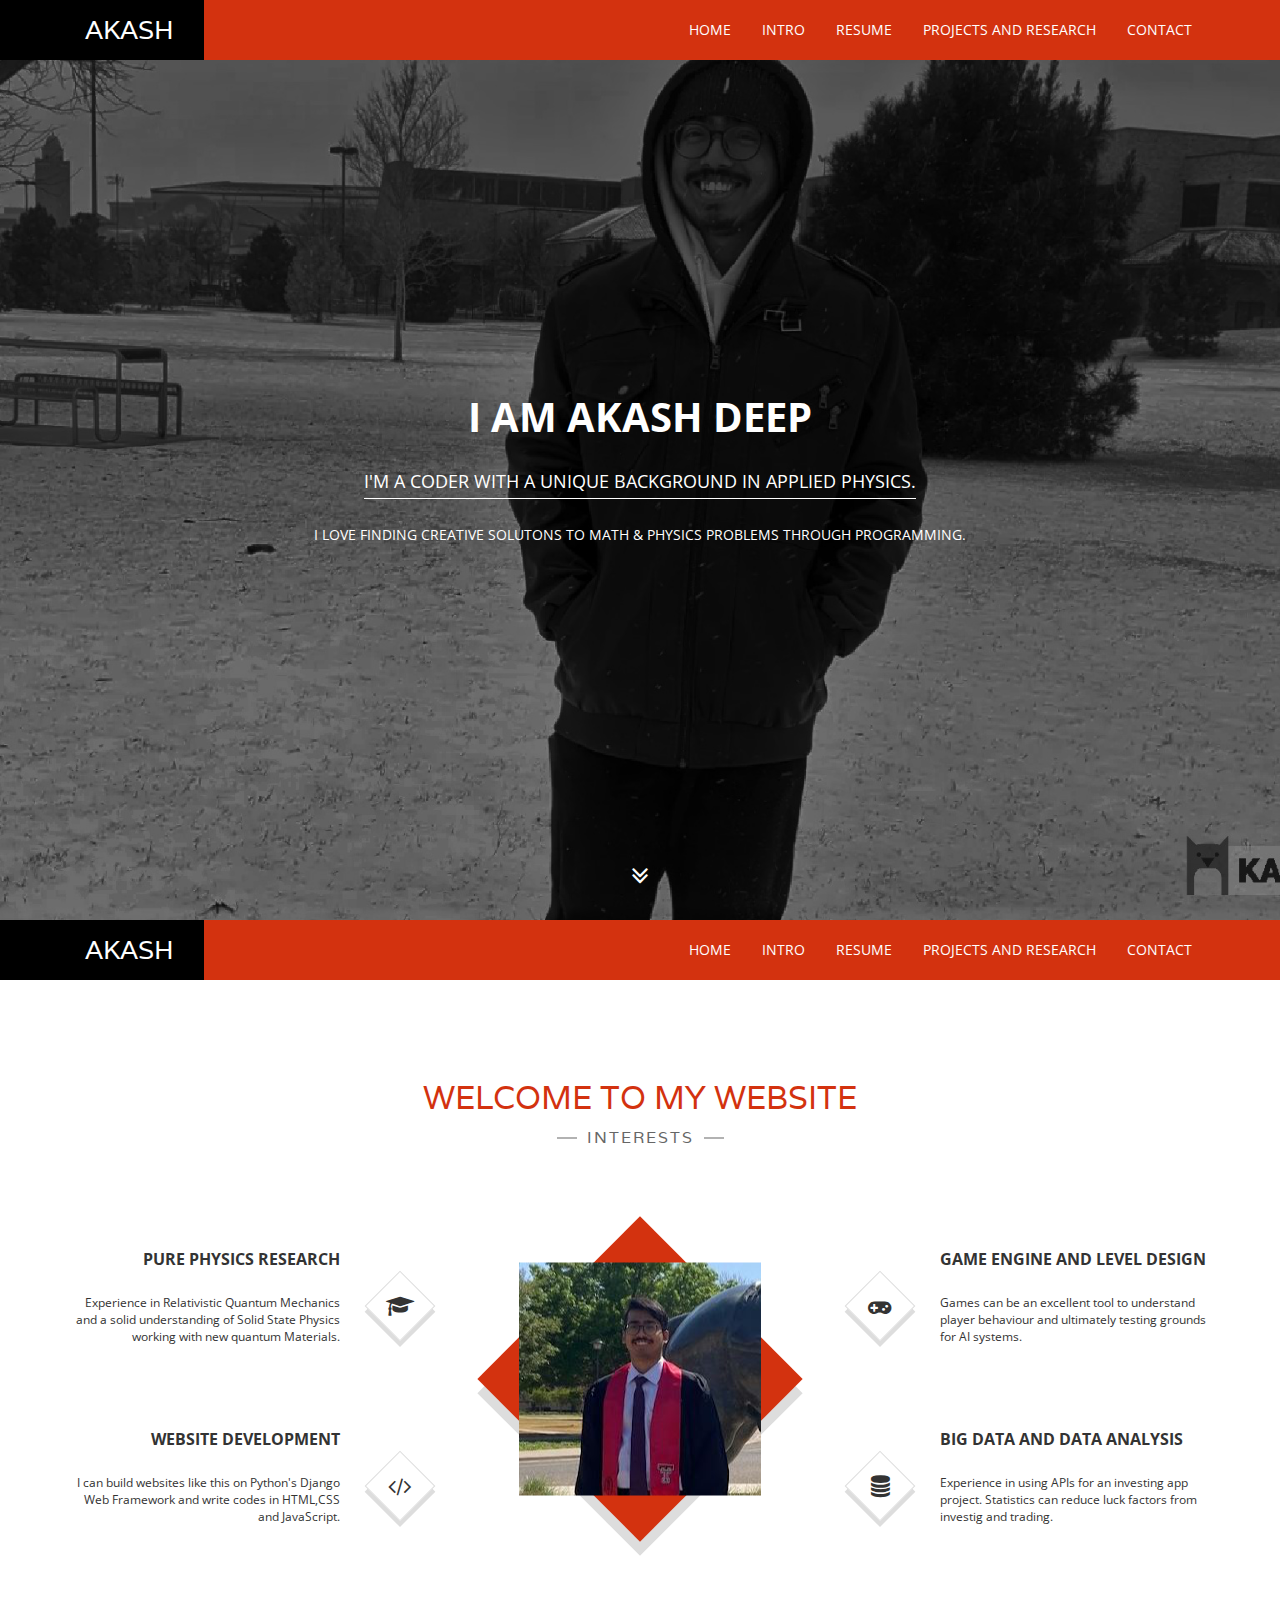
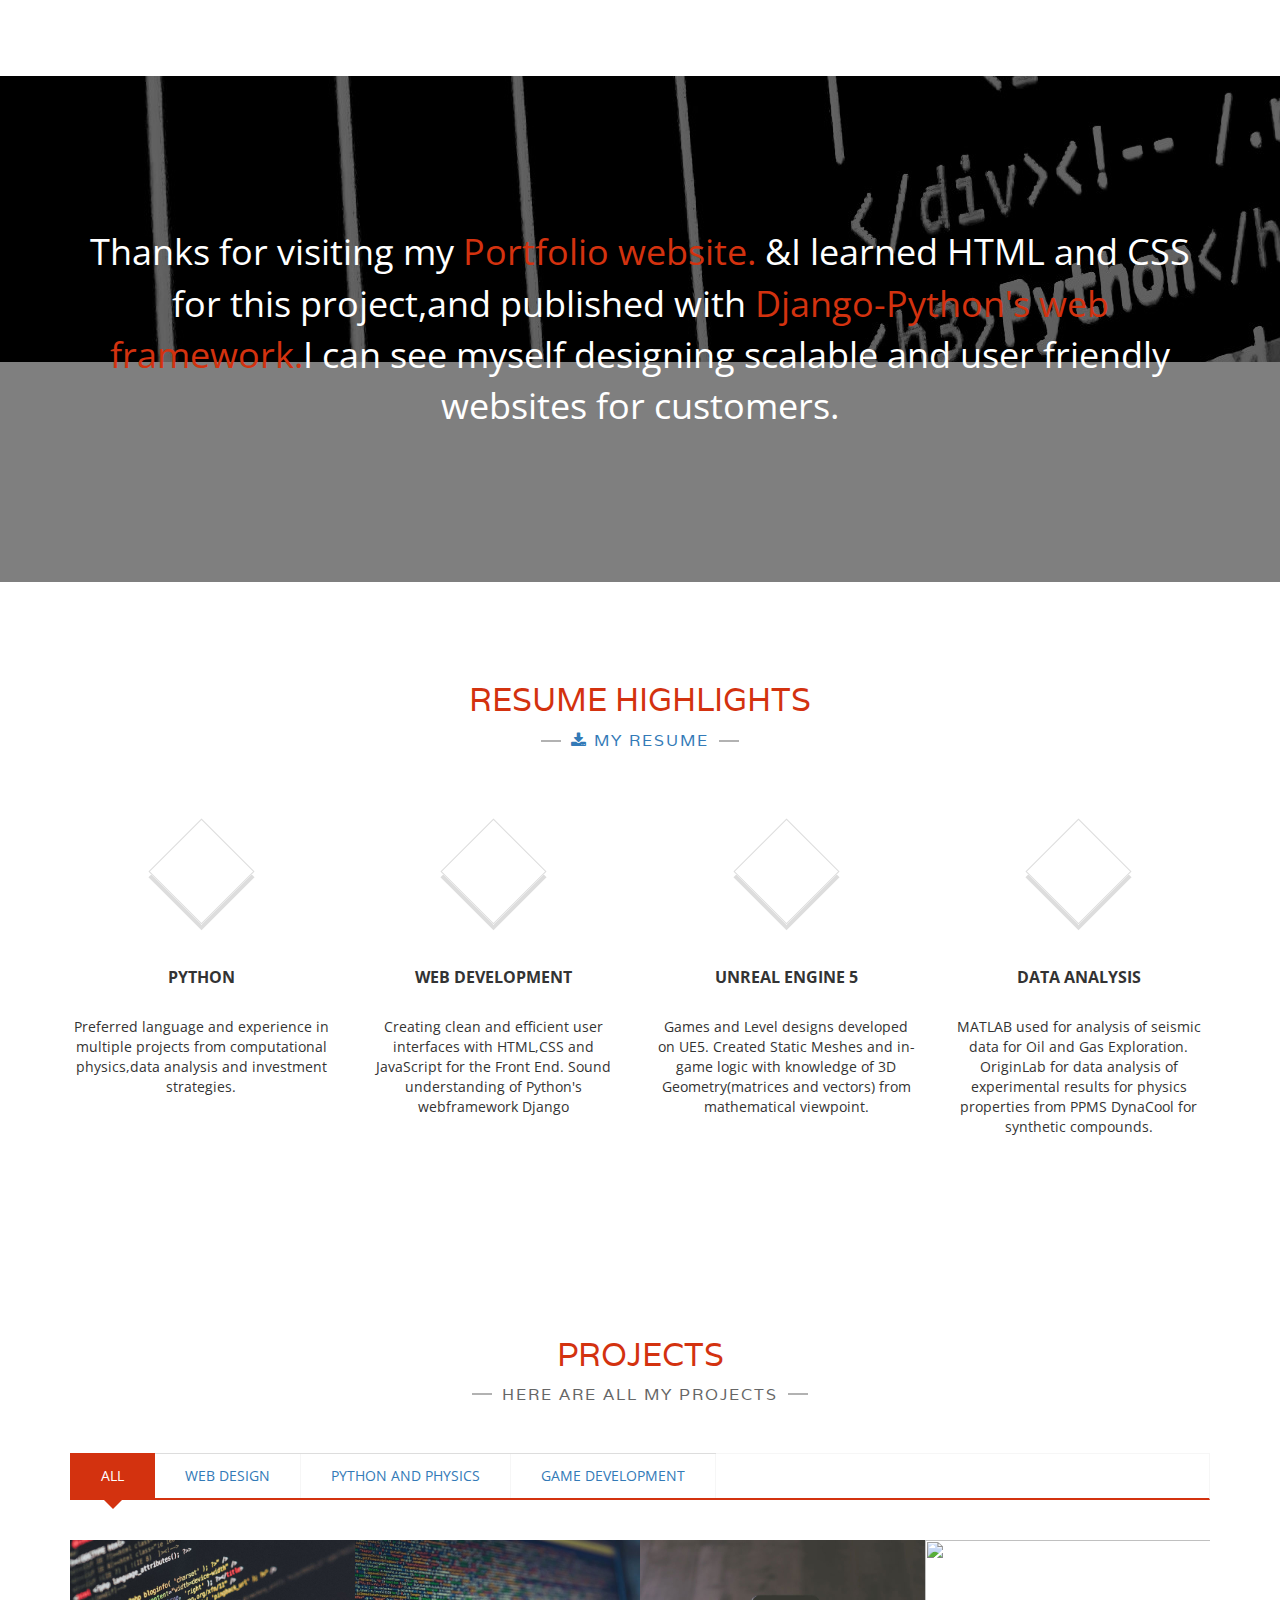
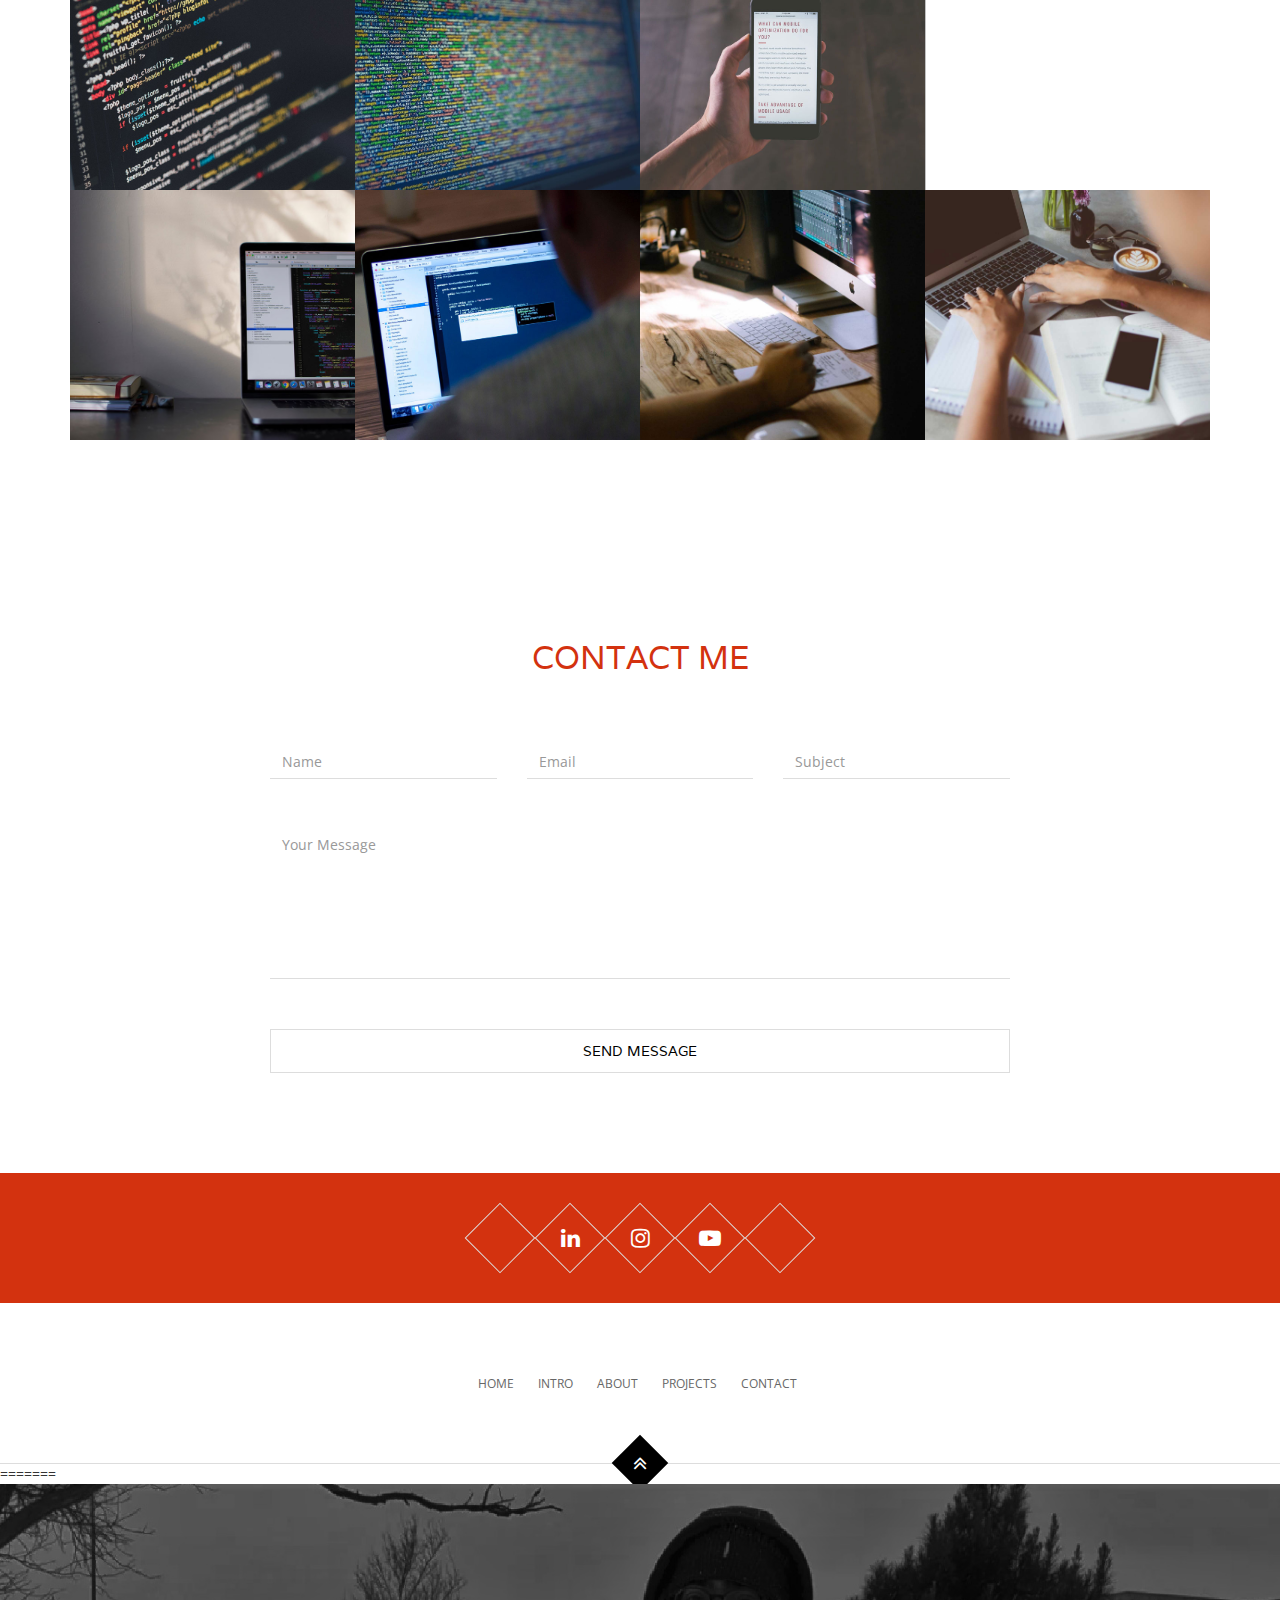
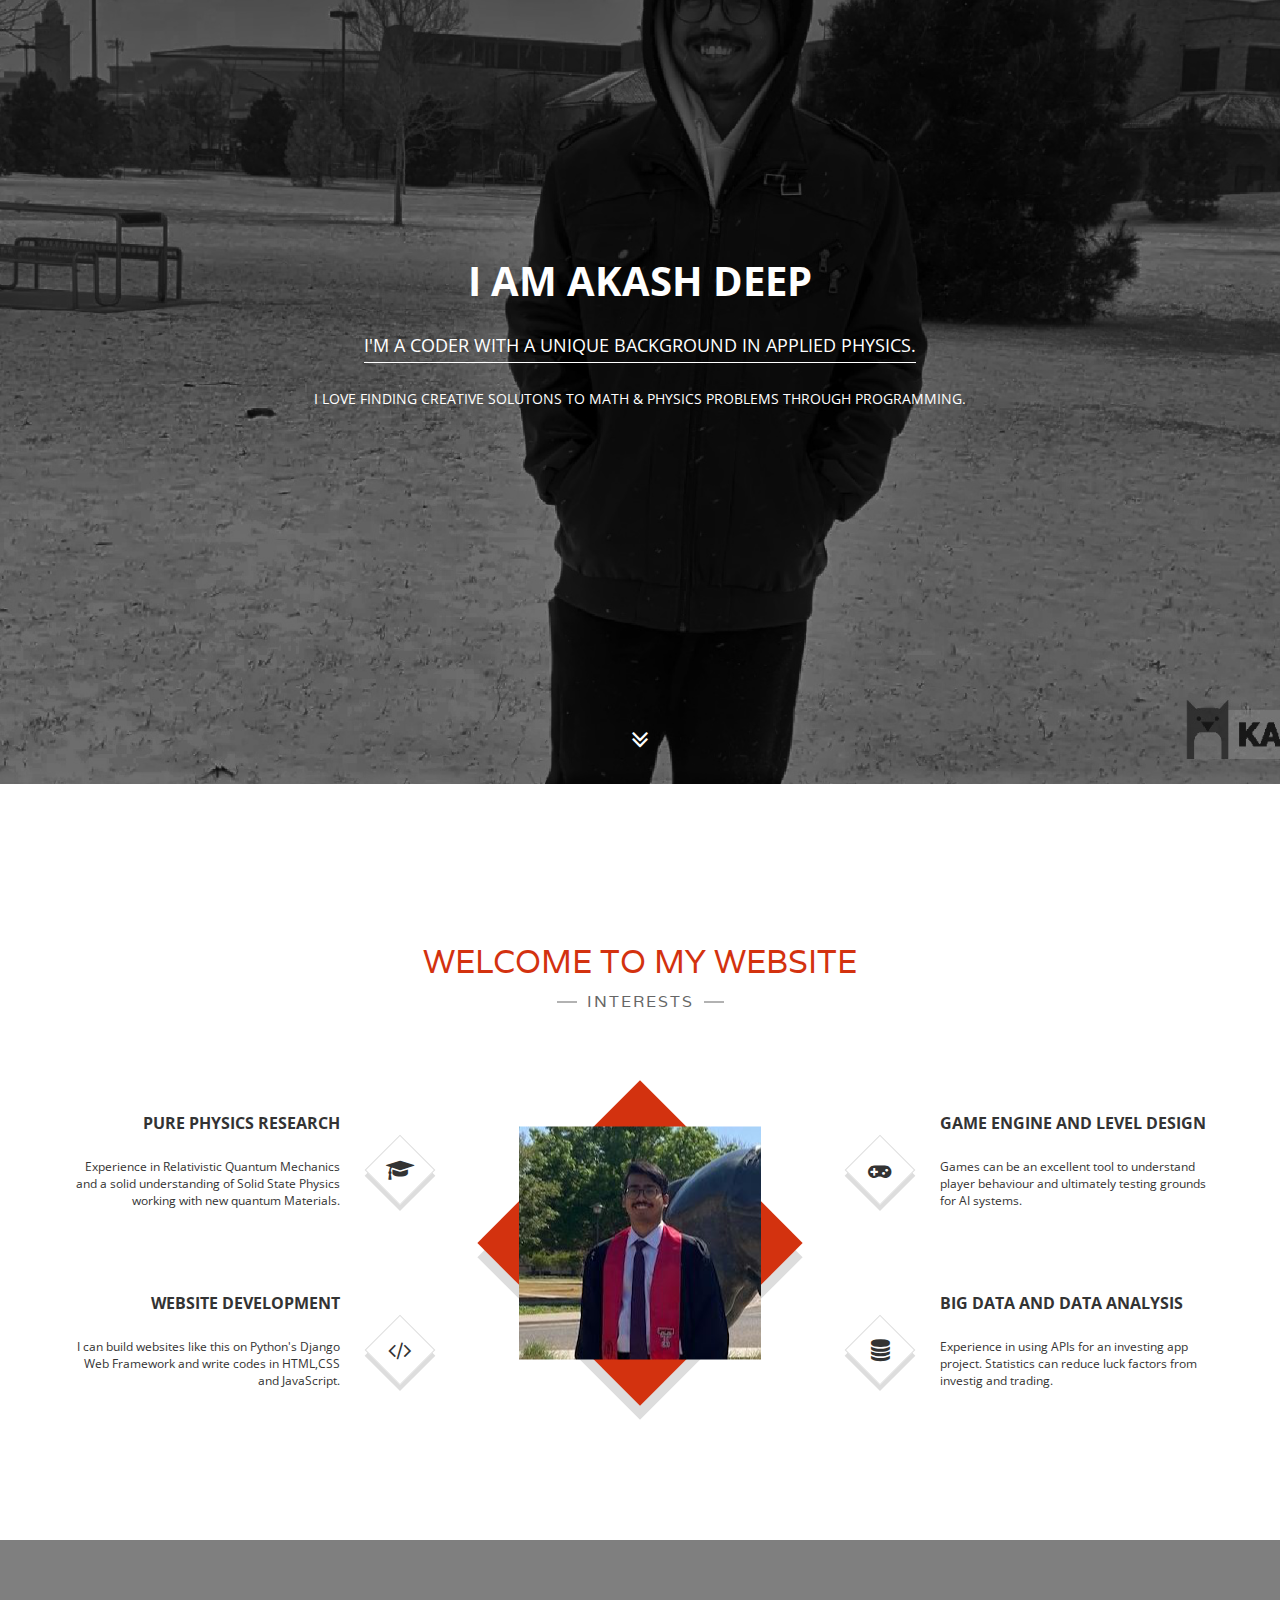
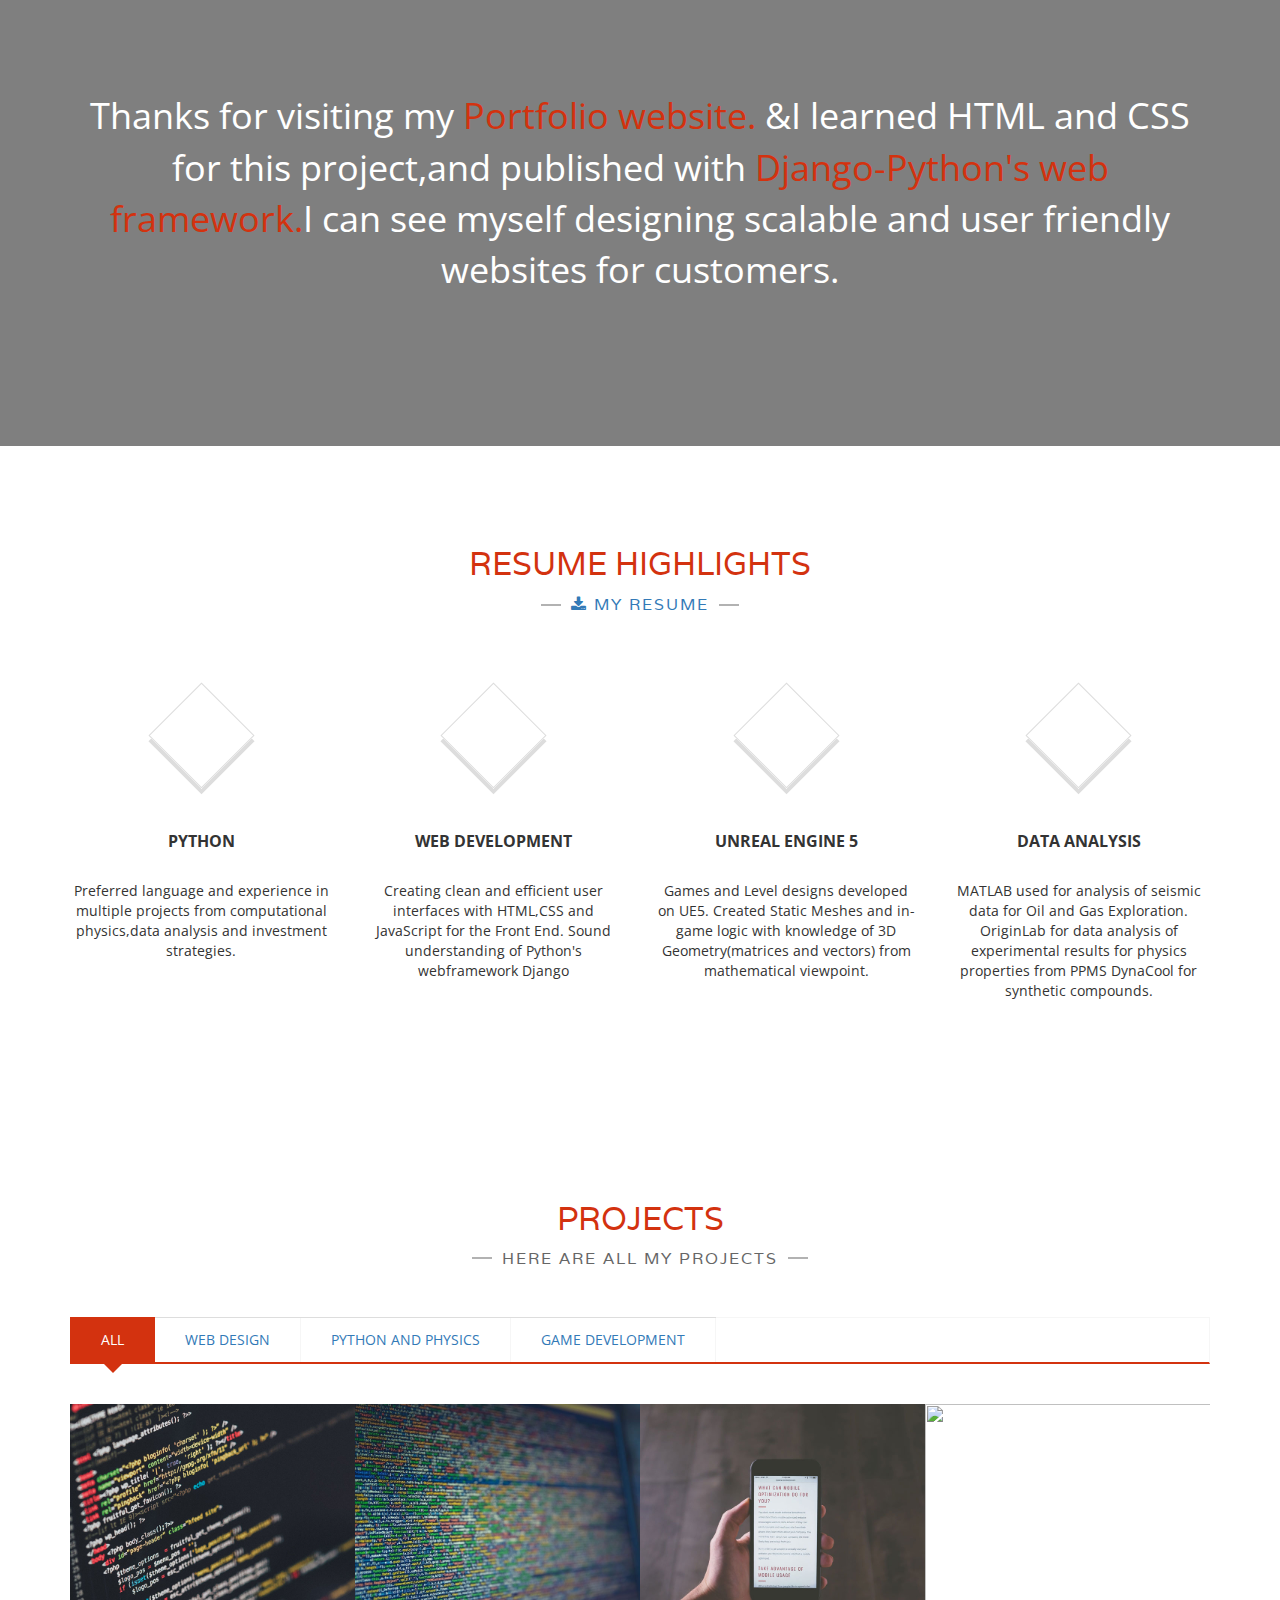
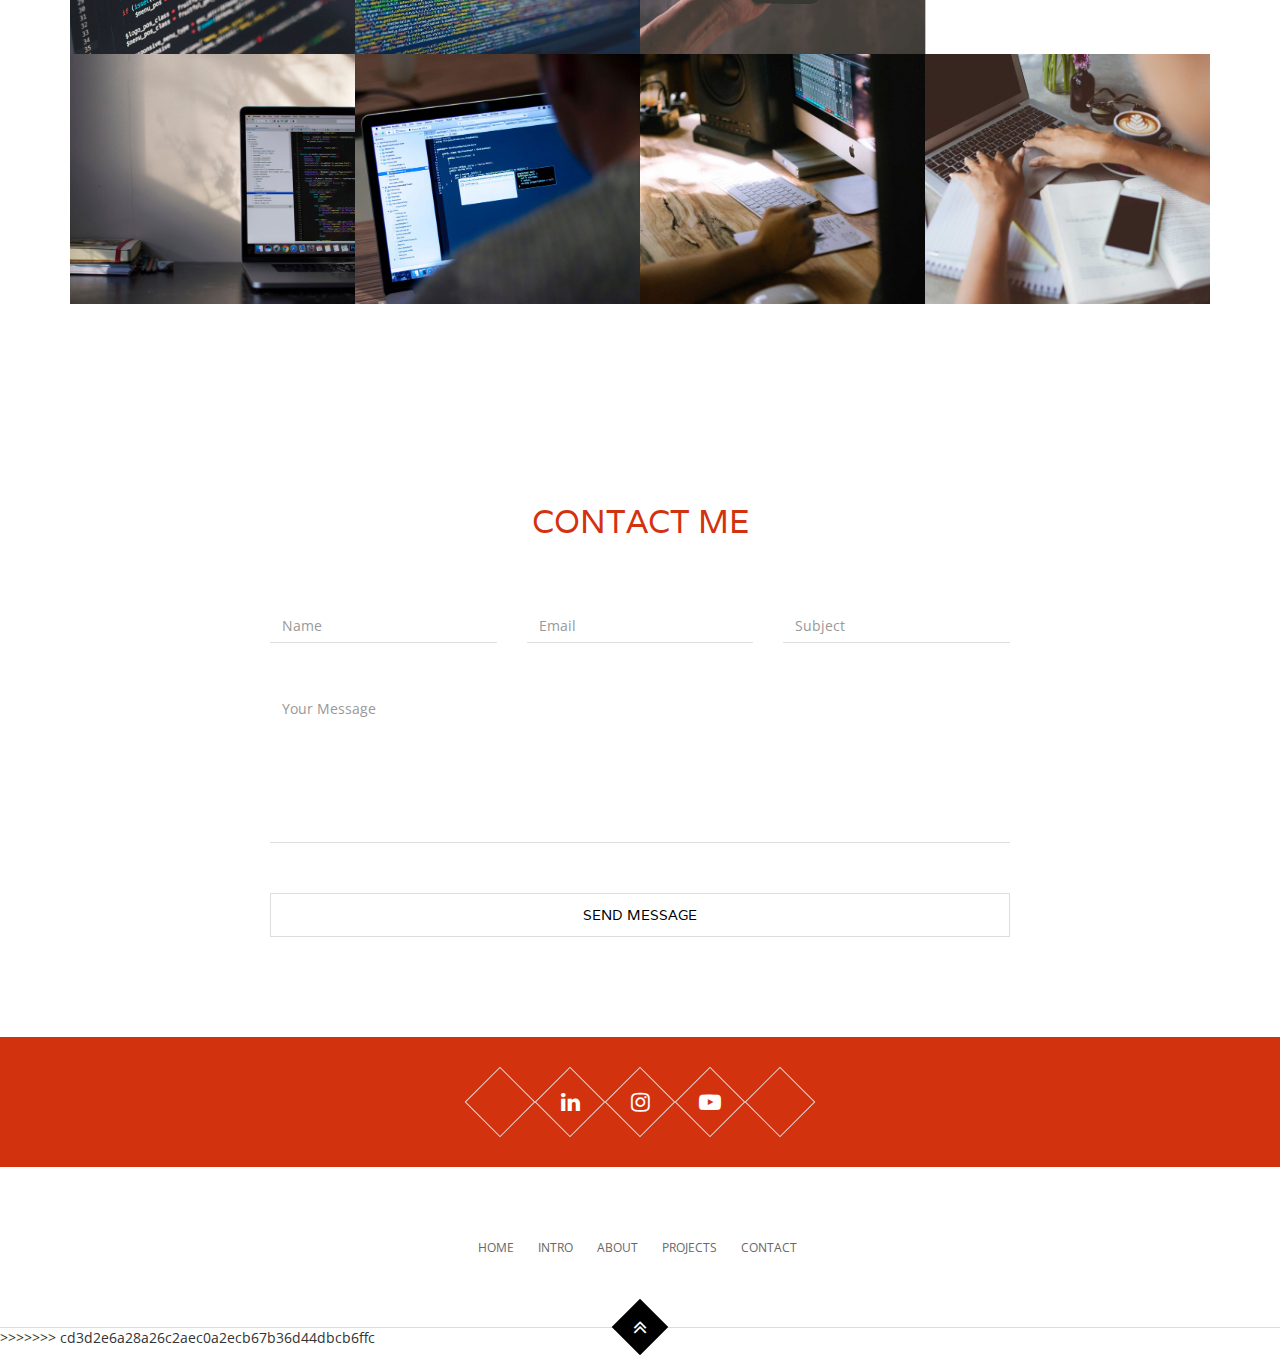
==== commit e291024b: "ok" ====
--- a/index.html
+++ b/index.html
@@ -1,3 +1,4 @@
+<<<<<<< HEAD
 <!DOCTYPE html>
 <html lang="en">
 <head>
@@ -369,7 +370,7 @@
             <div class="container">
                 <h2>CONTACT ME</h2>
                 <div class="row">
-                    <form action="https://formsubmit.co/7911e4e9af3b3c28c99e29cc3b45d01e" method="POST">
+                    <form action="https://formsubmit.co/deepakash.inc@gmail.com" method="POST">
                         <div class="col-md-4">
                             <input class="form-control" type="text" placeholder="Name" required>
                         </div>
@@ -503,7 +504,7 @@
             <div class="modal-content">
                 <div class="modal-header">
                     <a class="rectangle" data-dismiss="modal"><i class="fa fa-times"></i></a>
-                    <img class="img-res" src="assets/img/portfolio-3.jpg" alt="">
+                    <img class="img-res" src="assets/img/portfolio-3.JPG" alt="">
                 </div>
                 <div class="modal-body">
                     <h4 class="modal-title">A Simple Approach for Extending Up to the Ultrarelativistic Limit the Theory of a Non-Relativistic Fermi Gas</h4>
@@ -619,4 +620,627 @@
     <script src="assets/js/script.js"></script>
   
 </body>
+=======
+<!DOCTYPE html>
+<html lang="en">
+<head>
+
+    <!-- Basic Page Needs
+    ================================================== -->
+    <meta http-equiv="Content-Type" content="text/html; charset=utf-8">
+    <meta http-equiv="X-UA-Compatible" content="IE=edge">
+
+    <title>Akash Deep Portfolio</title>
+
+    <meta name="description" content="">
+    <meta name="author" content="">
+    <meta name="keywords" content="">
+
+    <!-- Mobile Specific Metas
+    ================================================== -->
+    <meta name="viewport" content="width=device-width, minimum-scale=1.0">
+    <meta name="apple-mobile-web-app-capable" content="yes">
+
+    <!-- Fonts -->
+    <link href="https://fonts.googleapis.com/css?family=Open+Sans:300,400,600,700|Varela" rel="stylesheet">
+
+    <!-- Favicon
+    ================================================== -->
+    <link rel="apple-touch-icon" sizes="144x144" href="assets/img/apple-touch-icon.png">
+    <link rel="icon" type="image/png" sizes="32x32" href="assets/img/favicon-32x32.png">
+    <link rel="icon" type="image/png" sizes="16x16" href="assets/img/favicon-16x16.png">
+    <link rel="icon" sizes="16x16" href="assets/img/favicon.ico">
+    <link rel="mask-icon" href="assets/img/safari-pinned-tab.svg" color="#5bbad5">
+    <meta name="theme-color" content="#ffffff">
+
+    <!-- Stylesheets
+    ================================================== -->
+    <!-- Bootstrap core CSS -->
+    <link rel="stylesheet" href="assets/css/bootstrap.min.css" />
+
+    <!-- Font Awesome core CSS -->
+    <link rel="stylesheet" href="assets/css/font-awesome.min.css" />
+    
+    <!-- Custom CSS -->
+    <link rel="stylesheet" href="assets/css/style.css">
+
+    <!-- Icons from fontawesome5-->
+    <script src="https://kit.fontawesome.com/f580f291fd.js" crossorigin="anonymous"></script>
+
+    <!-- HTML5 shim and Respond.js IE8 support of HTML5 elements and media queries -->
+    <!--[if lt IE 9]>
+    <script src="https://oss.maxcdn.com/libs/html5shiv/3.7.0/html5shiv.js"></script>
+    <script src="https://oss.maxcdn.com/libs/respond.js/1.4.2/respond.min.js"></script>
+    <![endif]-->
+
+</head>
+<body>
+
+    <!-- Hero Section, Background Image change in css -->
+    <div id="top" class="hero background-overlay">
+    
+        <!-- Name & Description -->
+        <div class="hero-content">
+            <h1>I am Akash Deep</h1>
+            <p class="hero-job"><span>I'M A CODER WITH A UNIQUE BACKGROUND IN APPLIED PHYSICS.</span></p>
+            <p class="hero-job-desc">I LOVE FINDING CREATIVE SOLUTONS TO MATH &amp; PHYSICS PROBLEMS THROUGH PROGRAMMING. </p>
+
+        </div><!-- /.hero-content -->
+
+        <div class="hero-arrow page-scroll home-arrow-down">
+            <a class="" href="#intro"><i class="fa fa-angle-double-down" aria-hidden="true"></i></a>
+        </div><!-- /.hero-arrow -->
+
+    </div><!-- /.hero -->
+    <!-- End Hero -->
+
+    <!-- Header -->
+    <header id="masthead" class="site-header">
+        <nav id="primary-navigation" class="site-navigation" data-spy="affix">
+            <div class="container">
+                <div class="navbar-header page-scroll">
+
+                    <button type="button" class="navbar-toggle collapsed" data-toggle="collapse" data-target="#portfolio-perfect-collapse" aria-expanded="false" >
+                        <span class="icon-bar"></span>
+                        <span class="icon-bar"></span>
+                        <span class="icon-bar"></span>
+                    </button>
+                    
+                    <!-- Name -->
+                    <div class="page-scroll site-logo">
+                        <a href="#top">Akash</a>
+                    </div>
+
+                </div><!-- /.navbar-header -->
+
+                <div class="main-menu collapse navbar-collapse" id="portfolio-perfect-collapse">
+
+                    <!-- Navigation -->
+                    <ul class="nav navbar-nav navbar-right">
+
+                        <li class="page-scroll"><a href="#top">Home</a></li>
+                        <li class="page-scroll"><a href="#intro">Intro</a></li>
+                        <li class="page-scroll"><a href="#about">Resume</a></li>
+                        <li class="page-scroll"><a href="#works">Projects and Research</a></li>
+                        <li class="page-scroll"><a href="#contact">Contact</a></li>
+                        
+                    </ul><!-- /.navbar-nav -->
+
+                </div><!-- /.navbar-collapse -->
+            </div>
+        </nav><!-- /.primary-navigation -->
+    </header><!-- /#header -->
+    <!-- End Header -->
+
+    <!-- Main content -->
+    <main id="main" class="site-main">
+
+        <!-- Hello section -->
+		<section class="site-section section-hello" id="intro">
+			<div class="container">
+				<h2>WELCOME TO MY WEBSITE</h2>
+				<p class="section-subtitle"><span>INTERESTS</span></p>
+				<div class="row">
+					<div class="col-sm-4">
+						<div class="main-service text-right">
+							<div class="rectangle">
+								<i class="fa fa-graduation-cap" aria-hidden="true"></i>
+							</div><!-- /.rectangle -->
+							<h3>Pure Physics Research</h3>
+							<p>Experience in Relativistic Quantum Mechanics and a solid understanding of Solid State Physics working with new quantum Materials.</p>
+						</div><!-- /.main-service -->
+                        <div class="main-service text-right">
+                            <div class="rectangle">
+                                <i class="fa fa-code" aria-hidden="true"></i>
+                            </div>
+                            <h3>Website Development</h3>
+                            <p>I can build websites like this on Python's Django Web Framework and write codes in HTML,CSS and JavaScript.</p>
+                        </div><!-- /.main-service -->
+					</div>
+					<div class="col-sm-4">
+						<div class="big-rectangle">
+							<img src="assets/img/akash-logo.png" alt="">
+						</div><!-- /.big-rectangle -->
+					</div>
+					<div class="col-sm-4">
+                        <div class="main-service text-left">
+                            <div class="rectangle">
+                                <i class="fa fa-gamepad" aria-hidden="true"></i>
+                            </div>
+                            <h3>Game Engine and Level Design</h3>
+                            <p>Games can be an excellent tool to understand player behaviour and ultimately testing grounds for AI systems.</p>
+                        </div><!-- /.main-service -->
+						<div class="main-service text-left">
+							<div class="rectangle">
+								<i class="fa fa-database" aria-hidden="true"></i>
+							</div><!-- /.rectangle -->
+							<h3>Big Data and Data Analysis</h3>
+							<p>Experience in using APIs for an investing app project. Statistics can reduce luck factors from investig and trading.</p>
+						</div><!-- /.main-service -->
+					</div>
+				</div>
+			</div>
+		</section><!-- /.section-hello -->
+        <!-- End Hello section -->
+
+        <!-- Quote section -->
+		<section class="section-background section-quote background-overlay text-center">
+			<div class="container">
+				<p>Thanks for visiting my <span>Portfolio website.</span> &amp;I learned HTML and CSS for this project,and published with<span> Django-Python's web framework.</span>I can see myself designing scalable and user friendly websites for customers.</p>
+			</div>
+		</section><!-- /.section-quote -->
+        <!-- End Quote section -->
+
+        <!-- Resume section -->
+        <section class="site-section section-about text-center" id="about">
+            <div class="container">
+                <h2>RESUME HIGHLIGHTS</h2>
+                <p class="section-subtitle"><span><A href = "assets/docs/Akash Deep Resume.pdf"> <i class="fa fa-download" aria-hidden="true"></i> My Resume</A></span></p>
+                <div class="row">
+                    <div class="col-sm-3 col-xs-6">
+                        <div class="feature-about">
+                            <div class="medium-rectangle rectangle">
+                                <i class='fab fa-python'aria-hidden="true"></i>
+                            </div><!-- /.rectangle -->
+                            <h3>Python</h3>
+                            <p>Preferred language and experience in multiple projects from computational physics,data analysis and investment strategies.</p>
+                        </div><!-- /.feature-about -->
+                    </div>                    
+                    <div class="col-sm-3 col-xs-6">
+                        <div class="feature-about">
+                            <div class="medium-rectangle rectangle">
+                                <i class="fa-brands fa-html5" aria-hidden="true"></i>
+                            </div><!-- /.rectangle -->
+                            <h3>Web development</h3>
+                            <p>Creating clean and efficient user interfaces with HTML,CSS and JavaScript for the Front End. Sound understanding of Python's webframework Django</p>
+                        </div><!-- /.feature-about -->
+                    </div>                    
+                    <div class="col-sm-3 col-xs-6">
+                        <div class="feature-about">
+                            <div class="medium-rectangle rectangle">
+                                <i class="fa-solid fa-u" aria-hidden="true"></i>
+                            </div><!-- /.rectangle -->
+                            <h3>Unreal Engine 5</h3>
+                            <p>Games and Level designs developed on UE5. Created Static Meshes and in-game logic with knowledge of 3D Geometry(matrices and vectors) from mathematical viewpoint.</p>
+                        </div><!-- /.feature-about -->
+                    </div>                    
+                    <div class="col-sm-3 col-xs-6">
+                        <div class="feature-about">
+                            <div class="medium-rectangle rectangle">
+                                <i class="fa-solid fa-chart-column" aria-hidden="true"></i>
+                            </div><!-- /.rectangle -->
+                            <h3>DATA ANALYSIS</h3>
+                            <p>MATLAB used for analysis of seismic data for Oil and Gas Exploration. OriginLab for data analysis of experimental results for physics properties from PPMS DynaCool for synthetic compounds.</p>
+                        </div><!-- /.feature-about -->
+                    </div>
+                </div>
+            </div>
+        </section><!-- /.section-about -->
+        <!-- End About section -->
+
+        
+        
+         
+
+        <!-- Projects and Research section --> 
+        <section class="site-section section-works" id="works">
+            <div class="container">
+                <h2>PROJECTS</h2>
+                <p class="section-subtitle"><span>Here are all my Projects</span></p>
+
+                <div class="portfolio">
+                    <ul class="portfolio-sorting list-inline">
+                        <li><a href="#" class=" active" data-group="all">all</a></li>
+                        <li><a href="#" class="" data-group="webdesign">Web Design</a></li>
+                        <li><a href="#" class="" data-group="webdev">Python and Physics</a></li>
+                        <li><a href="#" class="" data-group="mobileapps">Game Development</a></li>
+                    </ul><!-- /.portfolio-sorting  -->
+
+                    <div id="grid">
+                        
+                        <!-- Portfolio item --> 
+                        <div class="col-md-3 col-sm-4 col-xs-6" data-groups='["webdesign"]'>
+                            <div class="portfolio-item">
+                                <div class="portfolio-item-thumb">
+                                    <img src="assets/img/portfolio-1.jpg" alt="" class="img-res">
+                                    <a href="#" class="rectangle" data-toggle="modal" data-target="#portfolioItem1">
+                                        <i class="fa fa-plus"></i>
+                                    </a>
+                                </div><!-- /.portfolio-item-thumb  -->
+                                <div class="portfolio-info">
+                                    <h3>PSD Template</h3>
+                                    <p>Web Design</p>
+                                </div><!-- /.portfolio-info  -->
+                            </div>
+                        </div><!-- /.col-md-3  -->
+                        <!-- Portfolio item -->
+                        <div class="col-md-3 col-sm-4 col-xs-6" data-groups='["webdev"]'>
+                            <div class="portfolio-item">
+                                <div class="portfolio-item-thumb">
+                                    <img src="assets/img/portfolio-2.jpg" alt="" class="img-res">
+                                    <a href="#" class="rectangle" data-toggle="modal" data-target="#portfolioItem2">
+                                        <i class="fa fa-plus"></i>
+                                    </a>
+                                </div><!-- /.portfolio-item-thumb  -->
+                                <div class="portfolio-info">
+                                    <h3>Website</h3>
+                                    <p>Web Development</p>
+                                </div><!-- /.portfolio-info  -->
+                            </div>
+                        </div><!-- /.col-md-3  -->
+                        <!-- Portfolio item -->
+                        <div class="col-md-3 col-sm-4 col-xs-6" data-groups='["mobileapps"]'>
+                            <div class="portfolio-item">
+                                <div class="portfolio-item-thumb">
+                                    <img src="assets/img/portfolio-4.jpg" alt="" class="img-res">
+                                    <a href="#" class="rectangle" data-toggle="modal" data-target="#portfolioItem3">
+                                        <i class="fa fa-plus"></i>
+                                    </a>
+                                </div><!-- /.portfolio-item-thumb  -->
+                                <div class="portfolio-info">
+                                    <h3>IOS App</h3>
+                                    <p>Mobile App</p>
+                                </div><!-- /.portfolio-info  -->
+                            </div>
+                        </div><!-- /.col-md-3  -->
+                        <!-- Portfolio item -->
+                        <div class="col-md-3 col-sm-4 col-xs-6" data-groups='["webdesign"]'>
+                            <div class="portfolio-item">
+                                <div class="portfolio-item-thumb">
+                                    <img src="assets/img/portfolio-3.jpg" alt="" class="img-res">
+                                    <a href="#" class="rectangle" data-toggle="modal" data-target="#portfolioItem4">
+                                        <i class="fa fa-plus"></i>
+                                    </a>
+                                </div><!-- /.portfolio-item-thumb  -->
+                                <div class="portfolio-info">
+                                    <h3>PAPER: Quantum Mechanics</h3>
+                                    <p>Theory of a Relativistic Fermi Gas</p>
+                                </div><!-- /.portfolio-info  -->
+                            </div>
+                        </div><!-- /.col-md-3  -->
+                        <!-- Portfolio item -->
+                        <div class="col-md-3 col-sm-4 col-xs-6" data-groups='["webdev"]'>
+                            <div class="portfolio-item">
+                                <div class="portfolio-item-thumb">
+                                    <img src="assets/img/portfolio-5.jpg" alt="" class="img-res">
+                                    <a href="#" class="rectangle" data-toggle="modal" data-target="#portfolioItem5">
+                                        <i class="fa fa-plus"></i>
+                                    </a>
+                                </div><!-- /.portfolio-item-thumb  -->
+                                <div class="portfolio-info">
+                                    <h3>Wordpress Website</h3>
+                                    <p>Web Development</p>
+                                </div><!-- /.portfolio-info  -->
+                            </div>
+                        </div><!-- /.col-md-3  -->
+                        <!-- Portfolio item -->
+                        <div class="col-md-3 col-sm-4 col-xs-6" data-groups='["mobileapps"]'>
+                            <div class="portfolio-item">
+                                <div class="portfolio-item-thumb">
+                                    <img src="assets/img/portfolio-6.jpg" alt="" class="img-res">
+                                    <a href="#" class="rectangle" data-toggle="modal" data-target="#portfolioItem6">
+                                        <i class="fa fa-plus"></i>
+                                    </a>
+                                </div><!-- /.portfolio-item-thumb  -->
+                                <div class="portfolio-info">
+                                    <h3>Android App</h3>
+                                    <p>Mobile App</p>
+                                </div><!-- /.portfolio-info  -->
+                            </div>
+                        </div><!-- /.col-md-3  -->
+                        <!-- Portfolio item -->
+                        <div class="col-md-3 col-sm-4 col-xs-6" data-groups='["webdev"]'>
+                            <div class="portfolio-item">
+                                <div class="portfolio-item-thumb">
+                                    <img src="assets/img/portfolio-7.jpg" alt="" class="img-res">
+                                    <a href="#" class="rectangle" data-toggle="modal" data-target="#portfolioItem7">
+                                        <i class="fa fa-plus"></i>
+                                    </a>
+                                </div><!-- /.portfolio-item-thumb  -->
+                                <div class="portfolio-info">
+                                    <h3>Woocommerce Website</h3>
+                                    <p>Web Development</p>
+                                </div><!-- /.portfolio-info  -->
+                            </div>
+                        </div><!-- /.col-md-3  -->
+                        <!-- Portfolio item -->
+                        <div class="col-md-3 col-sm-4 col-xs-6" data-groups='["webdesign"]'>
+                            <div class="portfolio-item">
+                                <div class="portfolio-item-thumb">
+                                    <img src="assets/img/portfolio-8.jpg" alt="" class="img-res">
+                                    <a href="#" class="rectangle" data-toggle="modal" data-target="#portfolioItem8">
+                                        <i class="fa fa-plus"></i>
+                                    </a>
+                                </div><!-- /.portfolio-item-thumb  -->
+                                <div class="portfolio-info">
+                                    <h3>PSD Template</h3>
+                                    <p>Web Design</p>
+                                </div><!-- /.portfolio-info  -->
+                            </div>
+                        </div><!-- /.col-md-3  -->
+
+                    </div><!-- /#grid -->
+                </div>
+            </div>
+        </section><!-- /.section-works -->
+        <!-- End Works section --> 
+ 
+
+        
+        <!-- Contacts section --> 
+        <section class="site-section section-contact" id="contact">
+            <div class="container">
+                <h2>CONTACT ME</h2>
+                <div class="row">
+                    <form action="https://formsubmit.co/7911e4e9af3b3c28c99e29cc3b45d01e" method="POST">
+                        <div class="col-md-4">
+                            <input class="form-control" type="text" placeholder="Name" required>
+                        </div>
+                        <div class="col-md-4">
+                            <input class="form-control" type="email" placeholder="Email" required>
+                        </div>
+                        <div class="col-md-4">
+                            <input class="form-control" type="text" placeholder="Subject" required>
+                        </div>
+                        <div class="col-sm-12">
+                            <textarea class="form-control" placeholder="Your Message"  required></textarea>
+                        </div>
+
+                        <div class="col-sm-12">
+                            <button class="btn btn-inverted">Send Message</button>
+                        </div>  
+                    </form>
+                </div>
+            </div>
+        </section><!-- /.section-contact-->
+        <!-- End Contacts section --> 
+        
+        <!-- Social Networks section --> 
+        <section class="section-networks red-bg">
+            <div class="container">
+                <a href="https://github.com/akashdeepo" class="rectangle">
+                    <i class="fa-brands fa-github"></i>
+                </a>
+                <a href="https://linkedin.com/in/akashdeepo/" class="rectangle">
+                    <i class="fa fa-linkedin"></i>
+                </a>
+                <a href="https://www.instagram.com/akash0_0deep/" class="rectangle">
+                    <i class="fa fa-instagram"></i>
+                </a>
+                <a href="https://www.youtube.com/channel/UC4j2binPkYhkLTB7X_F7IXQ/featured" class="rectangle">
+                    <i class="fa fa-youtube-play"></i>
+                </a>
+                <a href="https://multiverseweb.wordpress.com/" class="rectangle">
+                    <i class="fa-solid fa-blog"></i>
+                </a>
+            </div>
+        </section><!-- /.section-networks-->
+        <!-- End Social Networks section --> 
+
+    </main><!-- /#main -->
+    <!-- End Main content -->
+
+    <!-- Footer --> 
+    <footer id="colophon" class="site-footer">
+
+        <div class="container-fluid">
+
+            <ul class="list-unstyled list-inline">
+                <li class="page-scroll"><a href="#top">Home</a></li>
+                <li class="page-scroll"><a href="#intro">Intro</a></li>
+                <li class="page-scroll"><a href="#about">About</a></li>
+                <li class="page-scroll"><a href="#works">Projects</a></li>
+                <li class="page-scroll"><a href="#contact">Contact</a></li>
+            </ul>
+
+            <div class="page-scroll">
+                <a href="#top" class="rectangle">
+                    <i class="fa fa-angle-double-up"></i>
+                </a>
+            </div>
+
+        </div>
+
+
+    </footer><!-- /#footer -->
+    <!-- End Footer --> 
+
+    <!-- Modals -->
+    <!--#1-->
+    <div id="portfolioItem1" class="modal fade fade-scale" role="dialog">
+        <div class="modal-dialog">
+            <div class="modal-content">
+                <div class="modal-header">
+                    <a class="rectangle" data-dismiss="modal"><i class="fa fa-times"></i></a>
+                    <img class="img-res" src="assets/img/portfolio-1.jpg" alt="">
+                </div>
+                <div class="modal-body">
+                    <h4 class="modal-title">Project title</h4>
+                    <p>Lorem ipsum dolor sit amet, consectetur adipiscing elit. Donec commodo finibus tristique. Maecenas dignissim condimentum sem eu tincidunt. Curabitur in dui quis magna vestibulum pulvinar a ut urna. Nam pellentesque mattis urna. Aenean eget lectus sit amet turpis facilisis consectetur quis vel ante. Integer in massa ut nibh ultricies sagittis imperdiet in ante. Nam sed turpis vel ante placerat feugiat ac tempus magna. Nam aliquet ullamcorper dolor non hendrerit.</p>
+                </div>
+                <div class="modal-footer">
+                    <a href="#" class="btn">Visit Page</a>
+                </div>
+            </div><!-- /.modal-content -->
+        </div><!-- /.modal-dialog -->
+    </div><!-- /.modal -->
+    <!--#2-->
+    <div id="portfolioItem2" class="modal fade fade-scale" role="dialog">
+        <div class="modal-dialog">
+            <div class="modal-content">
+                <div class="modal-header">
+                    <a class="rectangle" data-dismiss="modal"><i class="fa fa-times"></i></a>
+                    <img class="img-res" src="assets/img/portfolio-2.jpg" alt="">
+                </div>
+                <div class="modal-body">
+                    <h4 class="modal-title">Project title</h4>
+                    <p>Lorem ipsum dolor sit amet, consectetur adipiscing elit. Donec commodo finibus tristique. Maecenas dignissim condimentum sem eu tincidunt. Curabitur in dui quis magna vestibulum pulvinar a ut urna. Nam pellentesque mattis urna. Aenean eget lectus sit amet turpis facilisis consectetur quis vel ante. Integer in massa ut nibh ultricies sagittis imperdiet in ante. Nam sed turpis vel ante placerat feugiat ac tempus magna. Nam aliquet ullamcorper dolor non hendrerit.</p>
+                </div>
+                <div class="modal-footer">
+                    <a href="#" class="btn">Visit Page</a>
+                </div>
+            </div><!-- /.modal-content -->
+        </div><!-- /.modal-dialog -->
+    </div><!-- /.modal -->
+    <!--#3-->
+    <div id="portfolioItem3" class="modal fade fade-scale" role="dialog">
+        <div class="modal-dialog">
+            <div class="modal-content">
+                <div class="modal-header">
+                    <a class="rectangle" data-dismiss="modal"><i class="fa fa-times"></i></a>
+                    <img class="img-res" src="assets/img/portfolio-4.jpg" alt="">
+                </div>
+                <div class="modal-body">
+                    <h4 class="modal-title">Project title</h4>
+                    <p>Lorem ipsum dolor sit amet, consectetur adipiscing elit. Donec commodo finibus tristique. Maecenas dignissim condimentum sem eu tincidunt. Curabitur in dui quis magna vestibulum pulvinar a ut urna. Nam pellentesque mattis urna. Aenean eget lectus sit amet turpis facilisis consectetur quis vel ante. Integer in massa ut nibh ultricies sagittis imperdiet in ante. Nam sed turpis vel ante placerat feugiat ac tempus magna. Nam aliquet ullamcorper dolor non hendrerit.</p>
+                </div>
+                <div class="modal-footer">
+                    <a href="#" class="btn">Visit Page</a>
+                </div>
+            </div><!-- /.modal-content -->
+        </div><!-- /.modal-dialog -->
+    </div><!-- /.modal -->
+    <!--#4: QM Paper-->
+    <div id="portfolioItem4" class="modal fade fade-scale" role="dialog">
+        <div class="modal-dialog">
+            <div class="modal-content">
+                <div class="modal-header">
+                    <a class="rectangle" data-dismiss="modal"><i class="fa fa-times"></i></a>
+                    <img class="img-res" src="assets/img/portfolio-3.JPG" alt="">
+                </div>
+                <div class="modal-body">
+                    <h4 class="modal-title">A Simple Approach for Extending Up to the Ultrarelativistic Limit the Theory of a Non-Relativistic Fermi Gas</h4>
+                    <p>A unified description of a Fermi gas at low temperatures is presented. This description is valid from the non-relativistic to the ultra-relativistic limits. Moreover, it is simple. The presented theory is based on a recently reported formula for the energies of a relativistic spin-0 particle in a box. The theory follows the relatively simple approach often used for constructing the theory of a non-relativistic Fermi gas. Click below to read the full paper.</p>
+                </div>
+                <div class="modal-footer">
+                    <a href="https://dx.doi.org/10.2139/ssrn.4057250" class="btn">Visit Page</a>
+                </div>
+            </div><!-- /.modal-content -->
+        </div><!-- /.modal-dialog -->
+    </div><!-- /.modal -->
+    <!--#5-->
+    <div id="portfolioItem5" class="modal fade fade-scale" role="dialog">
+        <div class="modal-dialog">
+            <div class="modal-content">
+                <div class="modal-header">
+                    <a class="rectangle" data-dismiss="modal"><i class="fa fa-times"></i></a>
+                    <img class="img-res" src="assets/img/portfolio-5.jpg" alt="">
+                </div>
+                <div class="modal-body">
+                    <h4 class="modal-title">Project title</h4>
+                    <p>Lorem ipsum dolor sit amet, consectetur adipiscing elit. Donec commodo finibus tristique. Maecenas dignissim condimentum sem eu tincidunt. Curabitur in dui quis magna vestibulum pulvinar a ut urna. Nam pellentesque mattis urna. Aenean eget lectus sit amet turpis facilisis consectetur quis vel ante. Integer in massa ut nibh ultricies sagittis imperdiet in ante. Nam sed turpis vel ante placerat feugiat ac tempus magna. Nam aliquet ullamcorper dolor non hendrerit.</p>
+                </div>
+                <div class="modal-footer">
+                    <a href="#" class="btn">Visit Page</a>
+                </div>
+            </div><!-- /.modal-content -->
+        </div><!-- /.modal-dialog -->
+    </div><!-- /.modal -->
+    <!--#6-->
+    <div id="portfolioItem6" class="modal fade fade-scale" role="dialog">
+        <div class="modal-dialog">
+            <div class="modal-content">
+                <div class="modal-header">
+                    <a class="rectangle" data-dismiss="modal"><i class="fa fa-times"></i></a>
+                    <img class="img-res" src="assets/img/portfolio-6.jpg" alt="">
+                </div>
+                <div class="modal-body">
+                    <h4 class="modal-title">Project title</h4>
+                    <p>Lorem ipsum dolor sit amet, consectetur adipiscing elit. Donec commodo finibus tristique. Maecenas dignissim condimentum sem eu tincidunt. Curabitur in dui quis magna vestibulum pulvinar a ut urna. Nam pellentesque mattis urna. Aenean eget lectus sit amet turpis facilisis consectetur quis vel ante. Integer in massa ut nibh ultricies sagittis imperdiet in ante. Nam sed turpis vel ante placerat feugiat ac tempus magna. Nam aliquet ullamcorper dolor non hendrerit.</p>
+                </div>
+                <div class="modal-footer">
+                    <a href="#" class="btn">Visit Page</a>
+                </div>
+            </div><!-- /.modal-content -->
+        </div><!-- /.modal-dialog -->
+    </div><!-- /.modal -->
+    <!--#7-->
+    <div id="portfolioItem7" class="modal fade fade-scale" role="dialog">
+        <div class="modal-dialog">
+            <div class="modal-content">
+                <div class="modal-header">
+                    <a class="rectangle" data-dismiss="modal"><i class="fa fa-times"></i></a>
+                    <img class="img-res" src="assets/img/portfolio-7.jpg" alt="">
+                </div>
+                <div class="modal-body">
+                    <h4 class="modal-title">Project title</h4>
+                    <p>Lorem ipsum dolor sit amet, consectetur adipiscing elit. Donec commodo finibus tristique. Maecenas dignissim condimentum sem eu tincidunt. Curabitur in dui quis magna vestibulum pulvinar a ut urna. Nam pellentesque mattis urna. Aenean eget lectus sit amet turpis facilisis consectetur quis vel ante. Integer in massa ut nibh ultricies sagittis imperdiet in ante. Nam sed turpis vel ante placerat feugiat ac tempus magna. Nam aliquet ullamcorper dolor non hendrerit.</p>
+                </div>
+                <div class="modal-footer">
+                    <a href="#" class="btn">Visit Page</a>
+                </div>
+            </div><!-- /.modal-content -->
+        </div><!-- /.modal-dialog -->
+    </div><!-- /.modal -->
+    <!--#8-->
+    <div id="portfolioItem8" class="modal fade fade-scale" role="dialog">
+        <div class="modal-dialog">
+            <div class="modal-content">
+                <div class="modal-header">
+                    <a class="rectangle" data-dismiss="modal"><i class="fa fa-times"></i></a>
+                    <img class="img-res" src="assets/img/portfolio-8.jpg" alt="">
+                </div>
+                <div class="modal-body">
+                    <h4 class="modal-title">Project title</h4>
+                    <p>Lorem ipsum dolor sit amet, consectetur adipiscing elit. Donec commodo finibus tristique. Maecenas dignissim condimentum sem eu tincidunt. Curabitur in dui quis magna vestibulum pulvinar a ut urna. Nam pellentesque mattis urna. Aenean eget lectus sit amet turpis facilisis consectetur quis vel ante. Integer in massa ut nibh ultricies sagittis imperdiet in ante. Nam sed turpis vel ante placerat feugiat ac tempus magna. Nam aliquet ullamcorper dolor non hendrerit.</p>
+                </div>
+                <div class="modal-footer">
+                    <a href="#" class="btn">Visit Page</a>
+                </div>
+            </div><!-- /.modal-content -->
+        </div><!-- /.modal-dialog -->
+    </div><!-- /.modal -->
+
+    <!-- Bootstrap core JavaScript
+    ================================================== -->
+    <!-- Placed at the end of the document so the pages load faster -->
+    <!-- jQuery core js | Do not Delete -->
+    <script src="assets/js/jquery.min.js"></script>
+
+    <!-- Bootstrap core js | Do not Delete -->
+    <script src="assets/js/bootstrap.min.js"></script>
+
+    <!-- Bootstrap progressbar JS -->
+    <script src="assets/js/bootstrap-progressbar.min.js"></script>
+
+    <!-- Count To JS -->
+    <script src="assets/js/jquery.countTo.min.js"></script>
+
+    <!-- Easing JS -->
+    <script src="assets/js/jquery.easing.min.js"></script>
+
+    <!-- Shuffle JS -->
+    <script src="assets/js/jquery.shuffle.min.js"></script>
+
+    <!-- Slick Carousel JS -->
+    <script src="assets/js/slick.min.js"></script>
+
+    <!-- Touchswipe JS -->
+    <script src="assets/js/touchswipe.min.js"></script>
+
+    <!-- Custom JS -->
+    <script src="assets/js/script.js"></script>
+  
+</body>
+>>>>>>> cd3d2e6a28a26c2aec0a2ecb67b36d44dbcb6ffc
 </html>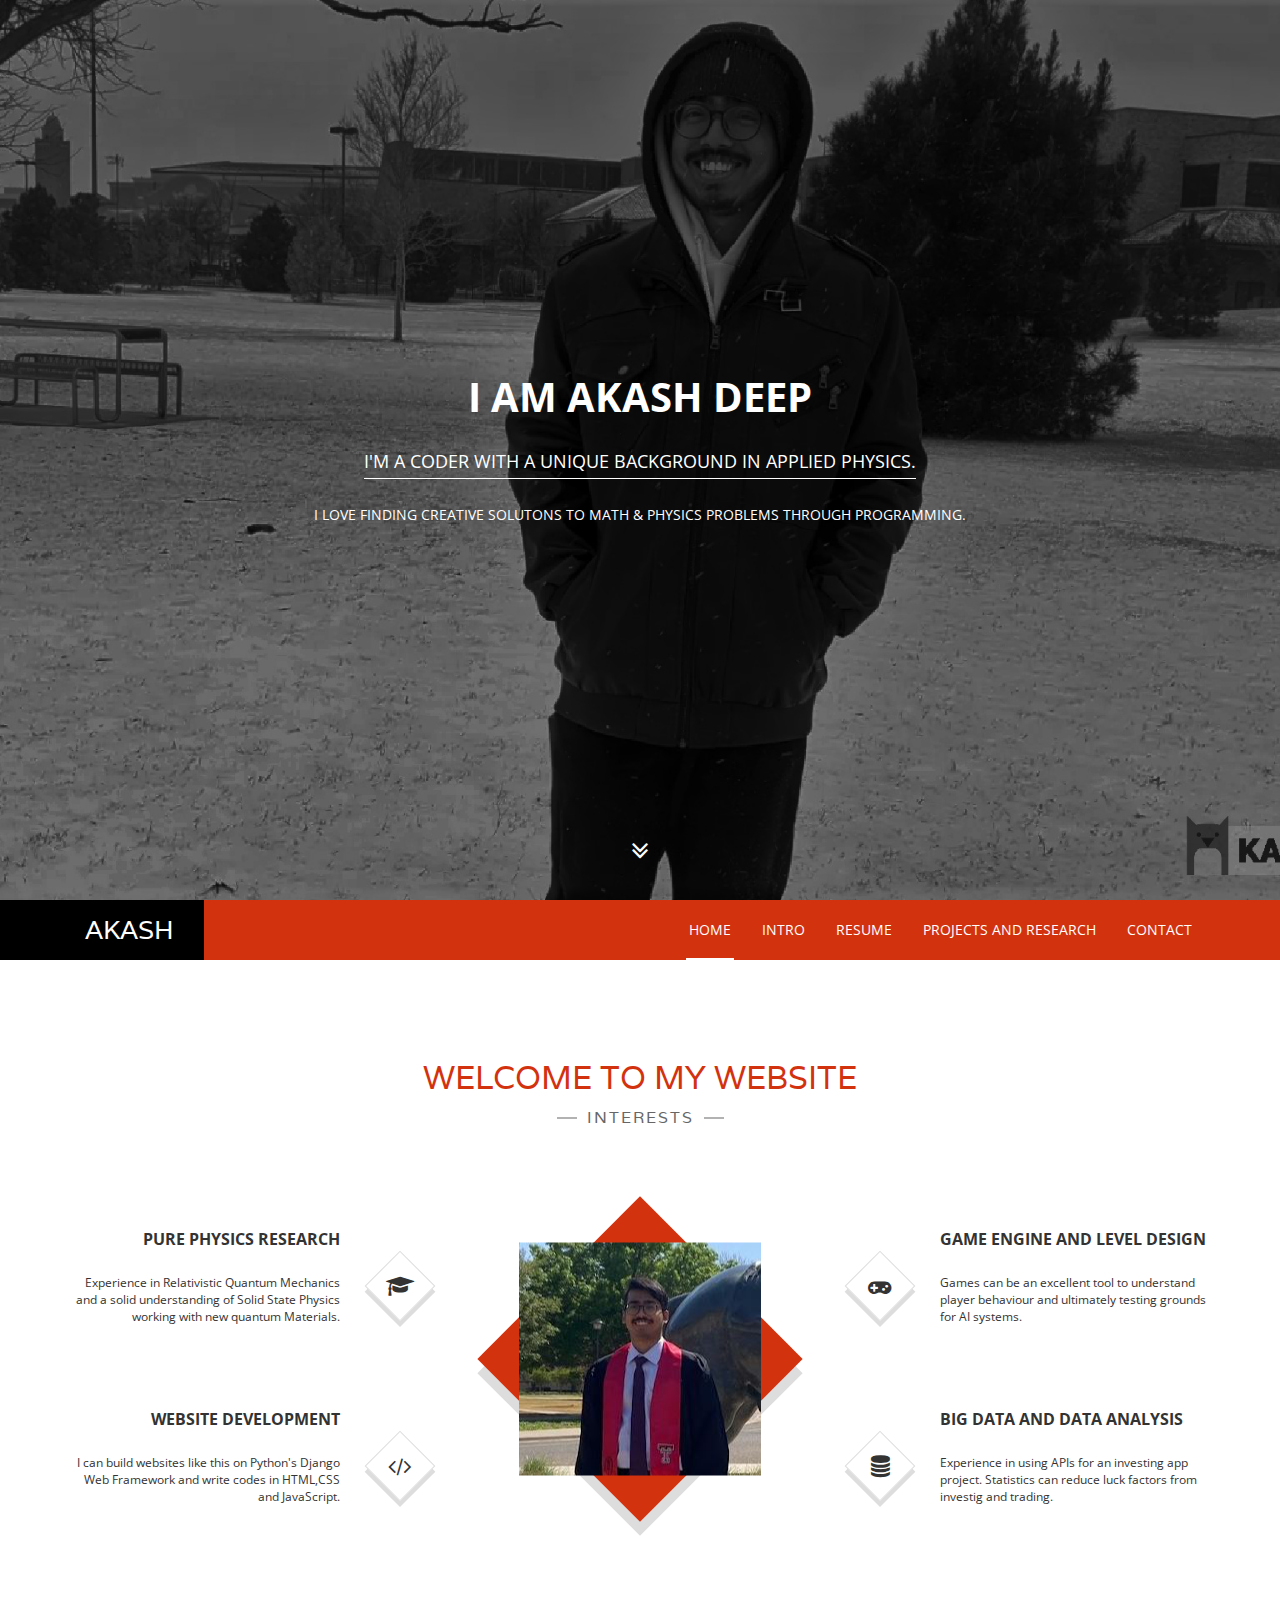
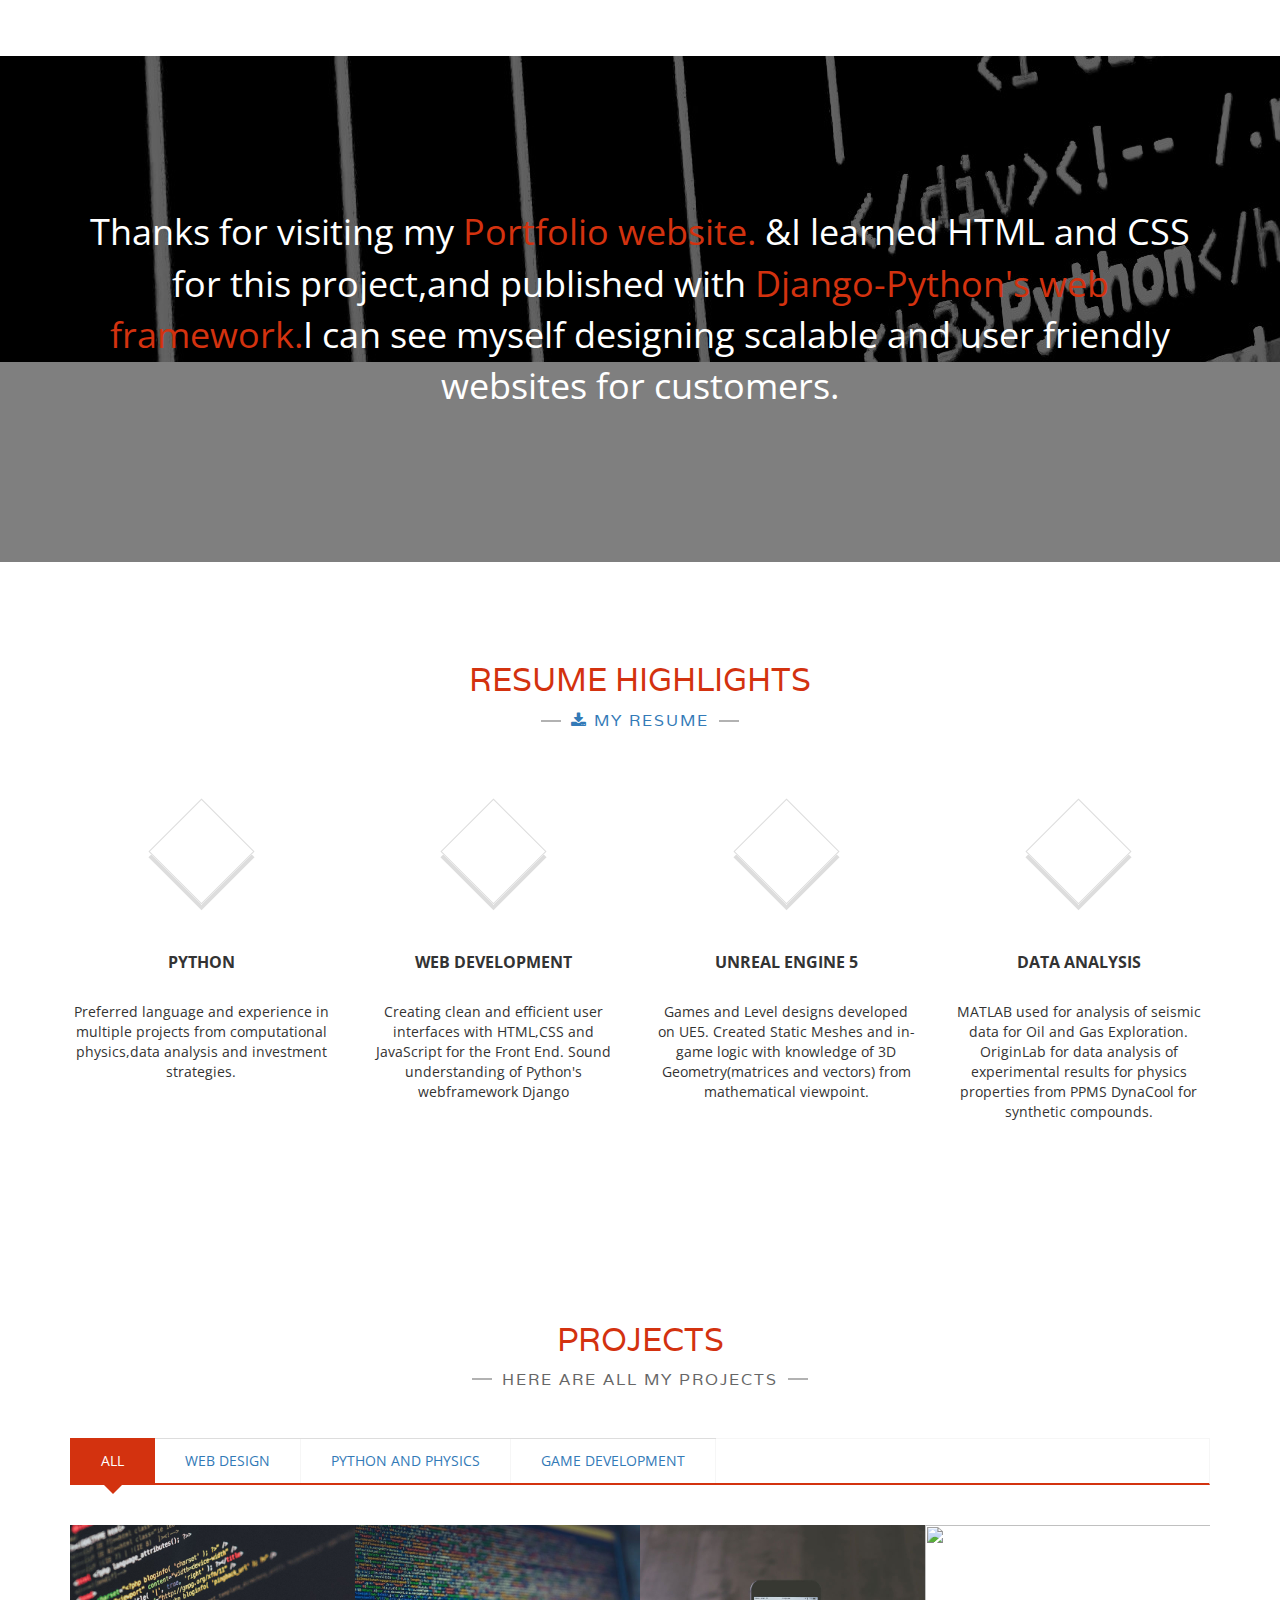
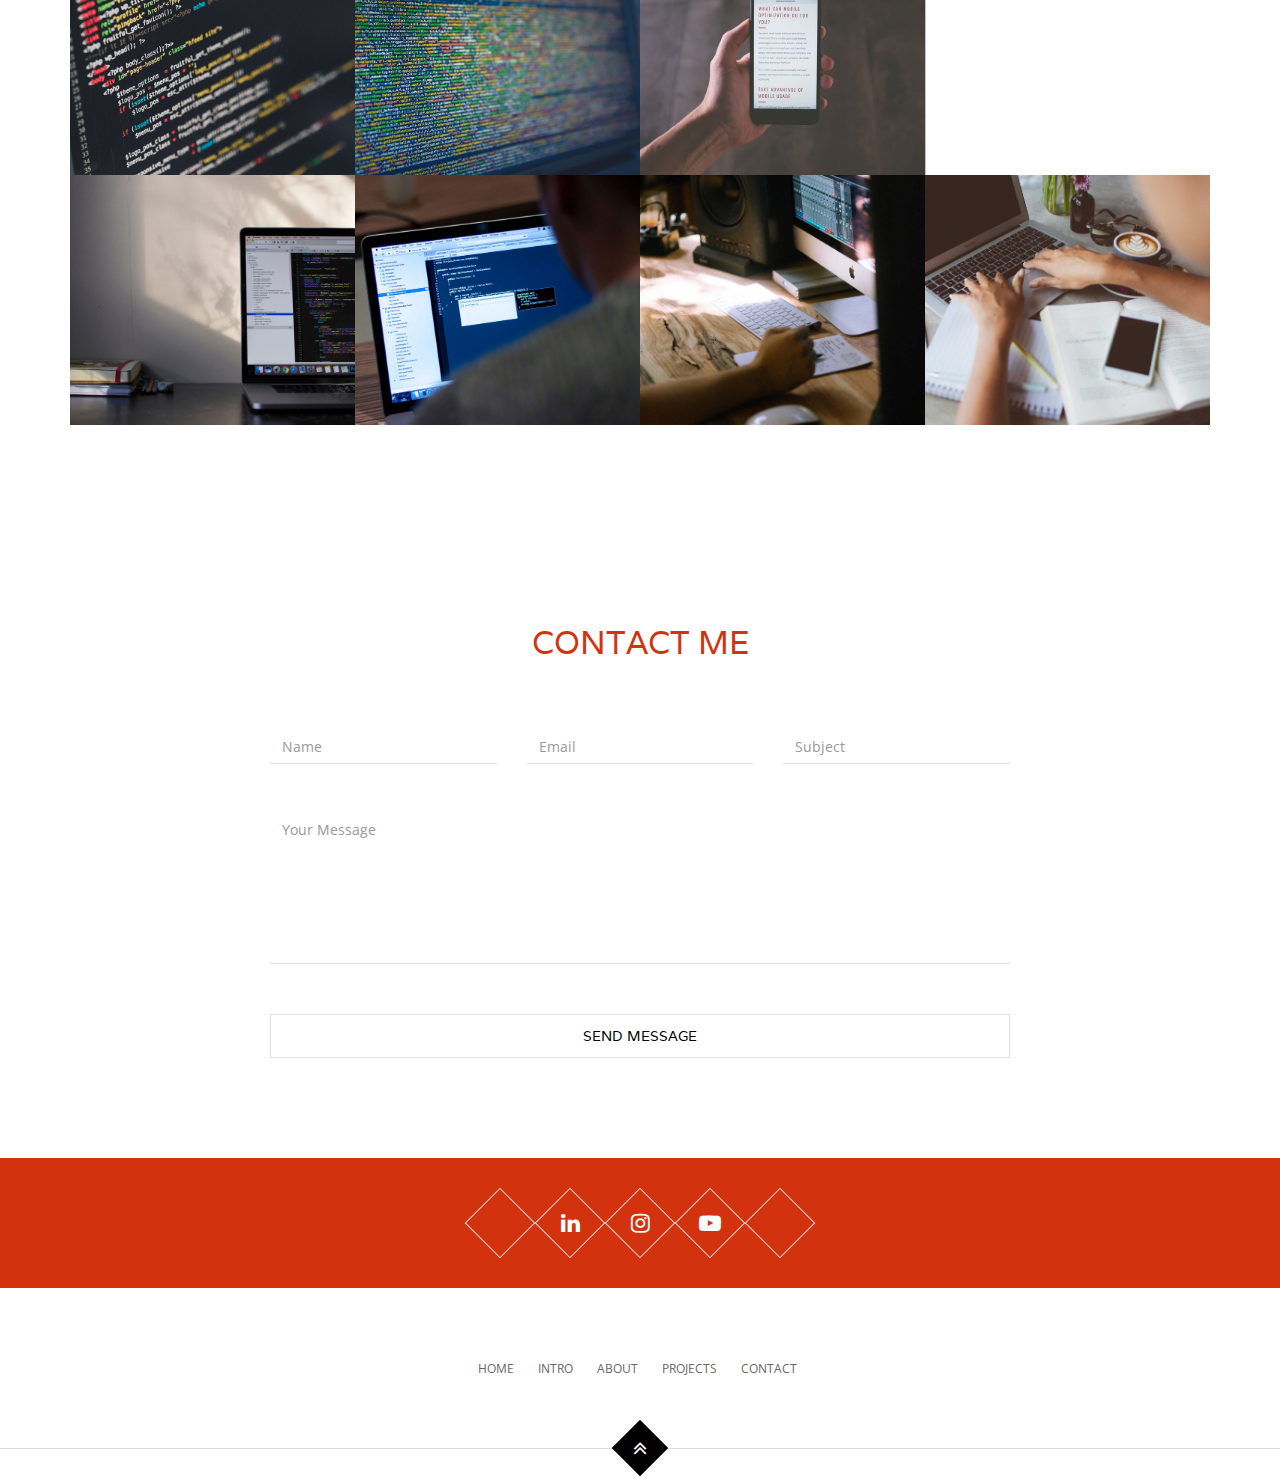
==== commit 35b27b65: "Update index.html" ====
--- a/index.html
+++ b/index.html
@@ -1,4 +1,3 @@
-<<<<<<< HEAD
 <!DOCTYPE html>
 <html lang="en">
 <head>
@@ -370,7 +369,7 @@
             <div class="container">
                 <h2>CONTACT ME</h2>
                 <div class="row">
-                    <form action="https://formsubmit.co/deepakash.inc@gmail.com" method="POST">
+                    <form action="https://formsubmit.co/475529c0452841265acaeef81d0a8437" method="POST">
                         <div class="col-md-4">
                             <input class="form-control" type="text" placeholder="Name" required>
                         </div>
@@ -620,627 +619,4 @@
     <script src="assets/js/script.js"></script>
   
 </body>
-=======
-<!DOCTYPE html>
-<html lang="en">
-<head>
-
-    <!-- Basic Page Needs
-    ================================================== -->
-    <meta http-equiv="Content-Type" content="text/html; charset=utf-8">
-    <meta http-equiv="X-UA-Compatible" content="IE=edge">
-
-    <title>Akash Deep Portfolio</title>
-
-    <meta name="description" content="">
-    <meta name="author" content="">
-    <meta name="keywords" content="">
-
-    <!-- Mobile Specific Metas
-    ================================================== -->
-    <meta name="viewport" content="width=device-width, minimum-scale=1.0">
-    <meta name="apple-mobile-web-app-capable" content="yes">
-
-    <!-- Fonts -->
-    <link href="https://fonts.googleapis.com/css?family=Open+Sans:300,400,600,700|Varela" rel="stylesheet">
-
-    <!-- Favicon
-    ================================================== -->
-    <link rel="apple-touch-icon" sizes="144x144" href="assets/img/apple-touch-icon.png">
-    <link rel="icon" type="image/png" sizes="32x32" href="assets/img/favicon-32x32.png">
-    <link rel="icon" type="image/png" sizes="16x16" href="assets/img/favicon-16x16.png">
-    <link rel="icon" sizes="16x16" href="assets/img/favicon.ico">
-    <link rel="mask-icon" href="assets/img/safari-pinned-tab.svg" color="#5bbad5">
-    <meta name="theme-color" content="#ffffff">
-
-    <!-- Stylesheets
-    ================================================== -->
-    <!-- Bootstrap core CSS -->
-    <link rel="stylesheet" href="assets/css/bootstrap.min.css" />
-
-    <!-- Font Awesome core CSS -->
-    <link rel="stylesheet" href="assets/css/font-awesome.min.css" />
-    
-    <!-- Custom CSS -->
-    <link rel="stylesheet" href="assets/css/style.css">
-
-    <!-- Icons from fontawesome5-->
-    <script src="https://kit.fontawesome.com/f580f291fd.js" crossorigin="anonymous"></script>
-
-    <!-- HTML5 shim and Respond.js IE8 support of HTML5 elements and media queries -->
-    <!--[if lt IE 9]>
-    <script src="https://oss.maxcdn.com/libs/html5shiv/3.7.0/html5shiv.js"></script>
-    <script src="https://oss.maxcdn.com/libs/respond.js/1.4.2/respond.min.js"></script>
-    <![endif]-->
-
-</head>
-<body>
-
-    <!-- Hero Section, Background Image change in css -->
-    <div id="top" class="hero background-overlay">
-    
-        <!-- Name & Description -->
-        <div class="hero-content">
-            <h1>I am Akash Deep</h1>
-            <p class="hero-job"><span>I'M A CODER WITH A UNIQUE BACKGROUND IN APPLIED PHYSICS.</span></p>
-            <p class="hero-job-desc">I LOVE FINDING CREATIVE SOLUTONS TO MATH &amp; PHYSICS PROBLEMS THROUGH PROGRAMMING. </p>
-
-        </div><!-- /.hero-content -->
-
-        <div class="hero-arrow page-scroll home-arrow-down">
-            <a class="" href="#intro"><i class="fa fa-angle-double-down" aria-hidden="true"></i></a>
-        </div><!-- /.hero-arrow -->
-
-    </div><!-- /.hero -->
-    <!-- End Hero -->
-
-    <!-- Header -->
-    <header id="masthead" class="site-header">
-        <nav id="primary-navigation" class="site-navigation" data-spy="affix">
-            <div class="container">
-                <div class="navbar-header page-scroll">
-
-                    <button type="button" class="navbar-toggle collapsed" data-toggle="collapse" data-target="#portfolio-perfect-collapse" aria-expanded="false" >
-                        <span class="icon-bar"></span>
-                        <span class="icon-bar"></span>
-                        <span class="icon-bar"></span>
-                    </button>
-                    
-                    <!-- Name -->
-                    <div class="page-scroll site-logo">
-                        <a href="#top">Akash</a>
-                    </div>
-
-                </div><!-- /.navbar-header -->
-
-                <div class="main-menu collapse navbar-collapse" id="portfolio-perfect-collapse">
-
-                    <!-- Navigation -->
-                    <ul class="nav navbar-nav navbar-right">
-
-                        <li class="page-scroll"><a href="#top">Home</a></li>
-                        <li class="page-scroll"><a href="#intro">Intro</a></li>
-                        <li class="page-scroll"><a href="#about">Resume</a></li>
-                        <li class="page-scroll"><a href="#works">Projects and Research</a></li>
-                        <li class="page-scroll"><a href="#contact">Contact</a></li>
-                        
-                    </ul><!-- /.navbar-nav -->
-
-                </div><!-- /.navbar-collapse -->
-            </div>
-        </nav><!-- /.primary-navigation -->
-    </header><!-- /#header -->
-    <!-- End Header -->
-
-    <!-- Main content -->
-    <main id="main" class="site-main">
-
-        <!-- Hello section -->
-		<section class="site-section section-hello" id="intro">
-			<div class="container">
-				<h2>WELCOME TO MY WEBSITE</h2>
-				<p class="section-subtitle"><span>INTERESTS</span></p>
-				<div class="row">
-					<div class="col-sm-4">
-						<div class="main-service text-right">
-							<div class="rectangle">
-								<i class="fa fa-graduation-cap" aria-hidden="true"></i>
-							</div><!-- /.rectangle -->
-							<h3>Pure Physics Research</h3>
-							<p>Experience in Relativistic Quantum Mechanics and a solid understanding of Solid State Physics working with new quantum Materials.</p>
-						</div><!-- /.main-service -->
-                        <div class="main-service text-right">
-                            <div class="rectangle">
-                                <i class="fa fa-code" aria-hidden="true"></i>
-                            </div>
-                            <h3>Website Development</h3>
-                            <p>I can build websites like this on Python's Django Web Framework and write codes in HTML,CSS and JavaScript.</p>
-                        </div><!-- /.main-service -->
-					</div>
-					<div class="col-sm-4">
-						<div class="big-rectangle">
-							<img src="assets/img/akash-logo.png" alt="">
-						</div><!-- /.big-rectangle -->
-					</div>
-					<div class="col-sm-4">
-                        <div class="main-service text-left">
-                            <div class="rectangle">
-                                <i class="fa fa-gamepad" aria-hidden="true"></i>
-                            </div>
-                            <h3>Game Engine and Level Design</h3>
-                            <p>Games can be an excellent tool to understand player behaviour and ultimately testing grounds for AI systems.</p>
-                        </div><!-- /.main-service -->
-						<div class="main-service text-left">
-							<div class="rectangle">
-								<i class="fa fa-database" aria-hidden="true"></i>
-							</div><!-- /.rectangle -->
-							<h3>Big Data and Data Analysis</h3>
-							<p>Experience in using APIs for an investing app project. Statistics can reduce luck factors from investig and trading.</p>
-						</div><!-- /.main-service -->
-					</div>
-				</div>
-			</div>
-		</section><!-- /.section-hello -->
-        <!-- End Hello section -->
-
-        <!-- Quote section -->
-		<section class="section-background section-quote background-overlay text-center">
-			<div class="container">
-				<p>Thanks for visiting my <span>Portfolio website.</span> &amp;I learned HTML and CSS for this project,and published with<span> Django-Python's web framework.</span>I can see myself designing scalable and user friendly websites for customers.</p>
-			</div>
-		</section><!-- /.section-quote -->
-        <!-- End Quote section -->
-
-        <!-- Resume section -->
-        <section class="site-section section-about text-center" id="about">
-            <div class="container">
-                <h2>RESUME HIGHLIGHTS</h2>
-                <p class="section-subtitle"><span><A href = "assets/docs/Akash Deep Resume.pdf"> <i class="fa fa-download" aria-hidden="true"></i> My Resume</A></span></p>
-                <div class="row">
-                    <div class="col-sm-3 col-xs-6">
-                        <div class="feature-about">
-                            <div class="medium-rectangle rectangle">
-                                <i class='fab fa-python'aria-hidden="true"></i>
-                            </div><!-- /.rectangle -->
-                            <h3>Python</h3>
-                            <p>Preferred language and experience in multiple projects from computational physics,data analysis and investment strategies.</p>
-                        </div><!-- /.feature-about -->
-                    </div>                    
-                    <div class="col-sm-3 col-xs-6">
-                        <div class="feature-about">
-                            <div class="medium-rectangle rectangle">
-                                <i class="fa-brands fa-html5" aria-hidden="true"></i>
-                            </div><!-- /.rectangle -->
-                            <h3>Web development</h3>
-                            <p>Creating clean and efficient user interfaces with HTML,CSS and JavaScript for the Front End. Sound understanding of Python's webframework Django</p>
-                        </div><!-- /.feature-about -->
-                    </div>                    
-                    <div class="col-sm-3 col-xs-6">
-                        <div class="feature-about">
-                            <div class="medium-rectangle rectangle">
-                                <i class="fa-solid fa-u" aria-hidden="true"></i>
-                            </div><!-- /.rectangle -->
-                            <h3>Unreal Engine 5</h3>
-                            <p>Games and Level designs developed on UE5. Created Static Meshes and in-game logic with knowledge of 3D Geometry(matrices and vectors) from mathematical viewpoint.</p>
-                        </div><!-- /.feature-about -->
-                    </div>                    
-                    <div class="col-sm-3 col-xs-6">
-                        <div class="feature-about">
-                            <div class="medium-rectangle rectangle">
-                                <i class="fa-solid fa-chart-column" aria-hidden="true"></i>
-                            </div><!-- /.rectangle -->
-                            <h3>DATA ANALYSIS</h3>
-                            <p>MATLAB used for analysis of seismic data for Oil and Gas Exploration. OriginLab for data analysis of experimental results for physics properties from PPMS DynaCool for synthetic compounds.</p>
-                        </div><!-- /.feature-about -->
-                    </div>
-                </div>
-            </div>
-        </section><!-- /.section-about -->
-        <!-- End About section -->
-
-        
-        
-         
-
-        <!-- Projects and Research section --> 
-        <section class="site-section section-works" id="works">
-            <div class="container">
-                <h2>PROJECTS</h2>
-                <p class="section-subtitle"><span>Here are all my Projects</span></p>
-
-                <div class="portfolio">
-                    <ul class="portfolio-sorting list-inline">
-                        <li><a href="#" class=" active" data-group="all">all</a></li>
-                        <li><a href="#" class="" data-group="webdesign">Web Design</a></li>
-                        <li><a href="#" class="" data-group="webdev">Python and Physics</a></li>
-                        <li><a href="#" class="" data-group="mobileapps">Game Development</a></li>
-                    </ul><!-- /.portfolio-sorting  -->
-
-                    <div id="grid">
-                        
-                        <!-- Portfolio item --> 
-                        <div class="col-md-3 col-sm-4 col-xs-6" data-groups='["webdesign"]'>
-                            <div class="portfolio-item">
-                                <div class="portfolio-item-thumb">
-                                    <img src="assets/img/portfolio-1.jpg" alt="" class="img-res">
-                                    <a href="#" class="rectangle" data-toggle="modal" data-target="#portfolioItem1">
-                                        <i class="fa fa-plus"></i>
-                                    </a>
-                                </div><!-- /.portfolio-item-thumb  -->
-                                <div class="portfolio-info">
-                                    <h3>PSD Template</h3>
-                                    <p>Web Design</p>
-                                </div><!-- /.portfolio-info  -->
-                            </div>
-                        </div><!-- /.col-md-3  -->
-                        <!-- Portfolio item -->
-                        <div class="col-md-3 col-sm-4 col-xs-6" data-groups='["webdev"]'>
-                            <div class="portfolio-item">
-                                <div class="portfolio-item-thumb">
-                                    <img src="assets/img/portfolio-2.jpg" alt="" class="img-res">
-                                    <a href="#" class="rectangle" data-toggle="modal" data-target="#portfolioItem2">
-                                        <i class="fa fa-plus"></i>
-                                    </a>
-                                </div><!-- /.portfolio-item-thumb  -->
-                                <div class="portfolio-info">
-                                    <h3>Website</h3>
-                                    <p>Web Development</p>
-                                </div><!-- /.portfolio-info  -->
-                            </div>
-                        </div><!-- /.col-md-3  -->
-                        <!-- Portfolio item -->
-                        <div class="col-md-3 col-sm-4 col-xs-6" data-groups='["mobileapps"]'>
-                            <div class="portfolio-item">
-                                <div class="portfolio-item-thumb">
-                                    <img src="assets/img/portfolio-4.jpg" alt="" class="img-res">
-                                    <a href="#" class="rectangle" data-toggle="modal" data-target="#portfolioItem3">
-                                        <i class="fa fa-plus"></i>
-                                    </a>
-                                </div><!-- /.portfolio-item-thumb  -->
-                                <div class="portfolio-info">
-                                    <h3>IOS App</h3>
-                                    <p>Mobile App</p>
-                                </div><!-- /.portfolio-info  -->
-                            </div>
-                        </div><!-- /.col-md-3  -->
-                        <!-- Portfolio item -->
-                        <div class="col-md-3 col-sm-4 col-xs-6" data-groups='["webdesign"]'>
-                            <div class="portfolio-item">
-                                <div class="portfolio-item-thumb">
-                                    <img src="assets/img/portfolio-3.jpg" alt="" class="img-res">
-                                    <a href="#" class="rectangle" data-toggle="modal" data-target="#portfolioItem4">
-                                        <i class="fa fa-plus"></i>
-                                    </a>
-                                </div><!-- /.portfolio-item-thumb  -->
-                                <div class="portfolio-info">
-                                    <h3>PAPER: Quantum Mechanics</h3>
-                                    <p>Theory of a Relativistic Fermi Gas</p>
-                                </div><!-- /.portfolio-info  -->
-                            </div>
-                        </div><!-- /.col-md-3  -->
-                        <!-- Portfolio item -->
-                        <div class="col-md-3 col-sm-4 col-xs-6" data-groups='["webdev"]'>
-                            <div class="portfolio-item">
-                                <div class="portfolio-item-thumb">
-                                    <img src="assets/img/portfolio-5.jpg" alt="" class="img-res">
-                                    <a href="#" class="rectangle" data-toggle="modal" data-target="#portfolioItem5">
-                                        <i class="fa fa-plus"></i>
-                                    </a>
-                                </div><!-- /.portfolio-item-thumb  -->
-                                <div class="portfolio-info">
-                                    <h3>Wordpress Website</h3>
-                                    <p>Web Development</p>
-                                </div><!-- /.portfolio-info  -->
-                            </div>
-                        </div><!-- /.col-md-3  -->
-                        <!-- Portfolio item -->
-                        <div class="col-md-3 col-sm-4 col-xs-6" data-groups='["mobileapps"]'>
-                            <div class="portfolio-item">
-                                <div class="portfolio-item-thumb">
-                                    <img src="assets/img/portfolio-6.jpg" alt="" class="img-res">
-                                    <a href="#" class="rectangle" data-toggle="modal" data-target="#portfolioItem6">
-                                        <i class="fa fa-plus"></i>
-                                    </a>
-                                </div><!-- /.portfolio-item-thumb  -->
-                                <div class="portfolio-info">
-                                    <h3>Android App</h3>
-                                    <p>Mobile App</p>
-                                </div><!-- /.portfolio-info  -->
-                            </div>
-                        </div><!-- /.col-md-3  -->
-                        <!-- Portfolio item -->
-                        <div class="col-md-3 col-sm-4 col-xs-6" data-groups='["webdev"]'>
-                            <div class="portfolio-item">
-                                <div class="portfolio-item-thumb">
-                                    <img src="assets/img/portfolio-7.jpg" alt="" class="img-res">
-                                    <a href="#" class="rectangle" data-toggle="modal" data-target="#portfolioItem7">
-                                        <i class="fa fa-plus"></i>
-                                    </a>
-                                </div><!-- /.portfolio-item-thumb  -->
-                                <div class="portfolio-info">
-                                    <h3>Woocommerce Website</h3>
-                                    <p>Web Development</p>
-                                </div><!-- /.portfolio-info  -->
-                            </div>
-                        </div><!-- /.col-md-3  -->
-                        <!-- Portfolio item -->
-                        <div class="col-md-3 col-sm-4 col-xs-6" data-groups='["webdesign"]'>
-                            <div class="portfolio-item">
-                                <div class="portfolio-item-thumb">
-                                    <img src="assets/img/portfolio-8.jpg" alt="" class="img-res">
-                                    <a href="#" class="rectangle" data-toggle="modal" data-target="#portfolioItem8">
-                                        <i class="fa fa-plus"></i>
-                                    </a>
-                                </div><!-- /.portfolio-item-thumb  -->
-                                <div class="portfolio-info">
-                                    <h3>PSD Template</h3>
-                                    <p>Web Design</p>
-                                </div><!-- /.portfolio-info  -->
-                            </div>
-                        </div><!-- /.col-md-3  -->
-
-                    </div><!-- /#grid -->
-                </div>
-            </div>
-        </section><!-- /.section-works -->
-        <!-- End Works section --> 
- 
-
-        
-        <!-- Contacts section --> 
-        <section class="site-section section-contact" id="contact">
-            <div class="container">
-                <h2>CONTACT ME</h2>
-                <div class="row">
-                    <form action="https://formsubmit.co/7911e4e9af3b3c28c99e29cc3b45d01e" method="POST">
-                        <div class="col-md-4">
-                            <input class="form-control" type="text" placeholder="Name" required>
-                        </div>
-                        <div class="col-md-4">
-                            <input class="form-control" type="email" placeholder="Email" required>
-                        </div>
-                        <div class="col-md-4">
-                            <input class="form-control" type="text" placeholder="Subject" required>
-                        </div>
-                        <div class="col-sm-12">
-                            <textarea class="form-control" placeholder="Your Message"  required></textarea>
-                        </div>
-
-                        <div class="col-sm-12">
-                            <button class="btn btn-inverted">Send Message</button>
-                        </div>  
-                    </form>
-                </div>
-            </div>
-        </section><!-- /.section-contact-->
-        <!-- End Contacts section --> 
-        
-        <!-- Social Networks section --> 
-        <section class="section-networks red-bg">
-            <div class="container">
-                <a href="https://github.com/akashdeepo" class="rectangle">
-                    <i class="fa-brands fa-github"></i>
-                </a>
-                <a href="https://linkedin.com/in/akashdeepo/" class="rectangle">
-                    <i class="fa fa-linkedin"></i>
-                </a>
-                <a href="https://www.instagram.com/akash0_0deep/" class="rectangle">
-                    <i class="fa fa-instagram"></i>
-                </a>
-                <a href="https://www.youtube.com/channel/UC4j2binPkYhkLTB7X_F7IXQ/featured" class="rectangle">
-                    <i class="fa fa-youtube-play"></i>
-                </a>
-                <a href="https://multiverseweb.wordpress.com/" class="rectangle">
-                    <i class="fa-solid fa-blog"></i>
-                </a>
-            </div>
-        </section><!-- /.section-networks-->
-        <!-- End Social Networks section --> 
-
-    </main><!-- /#main -->
-    <!-- End Main content -->
-
-    <!-- Footer --> 
-    <footer id="colophon" class="site-footer">
-
-        <div class="container-fluid">
-
-            <ul class="list-unstyled list-inline">
-                <li class="page-scroll"><a href="#top">Home</a></li>
-                <li class="page-scroll"><a href="#intro">Intro</a></li>
-                <li class="page-scroll"><a href="#about">About</a></li>
-                <li class="page-scroll"><a href="#works">Projects</a></li>
-                <li class="page-scroll"><a href="#contact">Contact</a></li>
-            </ul>
-
-            <div class="page-scroll">
-                <a href="#top" class="rectangle">
-                    <i class="fa fa-angle-double-up"></i>
-                </a>
-            </div>
-
-        </div>
-
-
-    </footer><!-- /#footer -->
-    <!-- End Footer --> 
-
-    <!-- Modals -->
-    <!--#1-->
-    <div id="portfolioItem1" class="modal fade fade-scale" role="dialog">
-        <div class="modal-dialog">
-            <div class="modal-content">
-                <div class="modal-header">
-                    <a class="rectangle" data-dismiss="modal"><i class="fa fa-times"></i></a>
-                    <img class="img-res" src="assets/img/portfolio-1.jpg" alt="">
-                </div>
-                <div class="modal-body">
-                    <h4 class="modal-title">Project title</h4>
-                    <p>Lorem ipsum dolor sit amet, consectetur adipiscing elit. Donec commodo finibus tristique. Maecenas dignissim condimentum sem eu tincidunt. Curabitur in dui quis magna vestibulum pulvinar a ut urna. Nam pellentesque mattis urna. Aenean eget lectus sit amet turpis facilisis consectetur quis vel ante. Integer in massa ut nibh ultricies sagittis imperdiet in ante. Nam sed turpis vel ante placerat feugiat ac tempus magna. Nam aliquet ullamcorper dolor non hendrerit.</p>
-                </div>
-                <div class="modal-footer">
-                    <a href="#" class="btn">Visit Page</a>
-                </div>
-            </div><!-- /.modal-content -->
-        </div><!-- /.modal-dialog -->
-    </div><!-- /.modal -->
-    <!--#2-->
-    <div id="portfolioItem2" class="modal fade fade-scale" role="dialog">
-        <div class="modal-dialog">
-            <div class="modal-content">
-                <div class="modal-header">
-                    <a class="rectangle" data-dismiss="modal"><i class="fa fa-times"></i></a>
-                    <img class="img-res" src="assets/img/portfolio-2.jpg" alt="">
-                </div>
-                <div class="modal-body">
-                    <h4 class="modal-title">Project title</h4>
-                    <p>Lorem ipsum dolor sit amet, consectetur adipiscing elit. Donec commodo finibus tristique. Maecenas dignissim condimentum sem eu tincidunt. Curabitur in dui quis magna vestibulum pulvinar a ut urna. Nam pellentesque mattis urna. Aenean eget lectus sit amet turpis facilisis consectetur quis vel ante. Integer in massa ut nibh ultricies sagittis imperdiet in ante. Nam sed turpis vel ante placerat feugiat ac tempus magna. Nam aliquet ullamcorper dolor non hendrerit.</p>
-                </div>
-                <div class="modal-footer">
-                    <a href="#" class="btn">Visit Page</a>
-                </div>
-            </div><!-- /.modal-content -->
-        </div><!-- /.modal-dialog -->
-    </div><!-- /.modal -->
-    <!--#3-->
-    <div id="portfolioItem3" class="modal fade fade-scale" role="dialog">
-        <div class="modal-dialog">
-            <div class="modal-content">
-                <div class="modal-header">
-                    <a class="rectangle" data-dismiss="modal"><i class="fa fa-times"></i></a>
-                    <img class="img-res" src="assets/img/portfolio-4.jpg" alt="">
-                </div>
-                <div class="modal-body">
-                    <h4 class="modal-title">Project title</h4>
-                    <p>Lorem ipsum dolor sit amet, consectetur adipiscing elit. Donec commodo finibus tristique. Maecenas dignissim condimentum sem eu tincidunt. Curabitur in dui quis magna vestibulum pulvinar a ut urna. Nam pellentesque mattis urna. Aenean eget lectus sit amet turpis facilisis consectetur quis vel ante. Integer in massa ut nibh ultricies sagittis imperdiet in ante. Nam sed turpis vel ante placerat feugiat ac tempus magna. Nam aliquet ullamcorper dolor non hendrerit.</p>
-                </div>
-                <div class="modal-footer">
-                    <a href="#" class="btn">Visit Page</a>
-                </div>
-            </div><!-- /.modal-content -->
-        </div><!-- /.modal-dialog -->
-    </div><!-- /.modal -->
-    <!--#4: QM Paper-->
-    <div id="portfolioItem4" class="modal fade fade-scale" role="dialog">
-        <div class="modal-dialog">
-            <div class="modal-content">
-                <div class="modal-header">
-                    <a class="rectangle" data-dismiss="modal"><i class="fa fa-times"></i></a>
-                    <img class="img-res" src="assets/img/portfolio-3.JPG" alt="">
-                </div>
-                <div class="modal-body">
-                    <h4 class="modal-title">A Simple Approach for Extending Up to the Ultrarelativistic Limit the Theory of a Non-Relativistic Fermi Gas</h4>
-                    <p>A unified description of a Fermi gas at low temperatures is presented. This description is valid from the non-relativistic to the ultra-relativistic limits. Moreover, it is simple. The presented theory is based on a recently reported formula for the energies of a relativistic spin-0 particle in a box. The theory follows the relatively simple approach often used for constructing the theory of a non-relativistic Fermi gas. Click below to read the full paper.</p>
-                </div>
-                <div class="modal-footer">
-                    <a href="https://dx.doi.org/10.2139/ssrn.4057250" class="btn">Visit Page</a>
-                </div>
-            </div><!-- /.modal-content -->
-        </div><!-- /.modal-dialog -->
-    </div><!-- /.modal -->
-    <!--#5-->
-    <div id="portfolioItem5" class="modal fade fade-scale" role="dialog">
-        <div class="modal-dialog">
-            <div class="modal-content">
-                <div class="modal-header">
-                    <a class="rectangle" data-dismiss="modal"><i class="fa fa-times"></i></a>
-                    <img class="img-res" src="assets/img/portfolio-5.jpg" alt="">
-                </div>
-                <div class="modal-body">
-                    <h4 class="modal-title">Project title</h4>
-                    <p>Lorem ipsum dolor sit amet, consectetur adipiscing elit. Donec commodo finibus tristique. Maecenas dignissim condimentum sem eu tincidunt. Curabitur in dui quis magna vestibulum pulvinar a ut urna. Nam pellentesque mattis urna. Aenean eget lectus sit amet turpis facilisis consectetur quis vel ante. Integer in massa ut nibh ultricies sagittis imperdiet in ante. Nam sed turpis vel ante placerat feugiat ac tempus magna. Nam aliquet ullamcorper dolor non hendrerit.</p>
-                </div>
-                <div class="modal-footer">
-                    <a href="#" class="btn">Visit Page</a>
-                </div>
-            </div><!-- /.modal-content -->
-        </div><!-- /.modal-dialog -->
-    </div><!-- /.modal -->
-    <!--#6-->
-    <div id="portfolioItem6" class="modal fade fade-scale" role="dialog">
-        <div class="modal-dialog">
-            <div class="modal-content">
-                <div class="modal-header">
-                    <a class="rectangle" data-dismiss="modal"><i class="fa fa-times"></i></a>
-                    <img class="img-res" src="assets/img/portfolio-6.jpg" alt="">
-                </div>
-                <div class="modal-body">
-                    <h4 class="modal-title">Project title</h4>
-                    <p>Lorem ipsum dolor sit amet, consectetur adipiscing elit. Donec commodo finibus tristique. Maecenas dignissim condimentum sem eu tincidunt. Curabitur in dui quis magna vestibulum pulvinar a ut urna. Nam pellentesque mattis urna. Aenean eget lectus sit amet turpis facilisis consectetur quis vel ante. Integer in massa ut nibh ultricies sagittis imperdiet in ante. Nam sed turpis vel ante placerat feugiat ac tempus magna. Nam aliquet ullamcorper dolor non hendrerit.</p>
-                </div>
-                <div class="modal-footer">
-                    <a href="#" class="btn">Visit Page</a>
-                </div>
-            </div><!-- /.modal-content -->
-        </div><!-- /.modal-dialog -->
-    </div><!-- /.modal -->
-    <!--#7-->
-    <div id="portfolioItem7" class="modal fade fade-scale" role="dialog">
-        <div class="modal-dialog">
-            <div class="modal-content">
-                <div class="modal-header">
-                    <a class="rectangle" data-dismiss="modal"><i class="fa fa-times"></i></a>
-                    <img class="img-res" src="assets/img/portfolio-7.jpg" alt="">
-                </div>
-                <div class="modal-body">
-                    <h4 class="modal-title">Project title</h4>
-                    <p>Lorem ipsum dolor sit amet, consectetur adipiscing elit. Donec commodo finibus tristique. Maecenas dignissim condimentum sem eu tincidunt. Curabitur in dui quis magna vestibulum pulvinar a ut urna. Nam pellentesque mattis urna. Aenean eget lectus sit amet turpis facilisis consectetur quis vel ante. Integer in massa ut nibh ultricies sagittis imperdiet in ante. Nam sed turpis vel ante placerat feugiat ac tempus magna. Nam aliquet ullamcorper dolor non hendrerit.</p>
-                </div>
-                <div class="modal-footer">
-                    <a href="#" class="btn">Visit Page</a>
-                </div>
-            </div><!-- /.modal-content -->
-        </div><!-- /.modal-dialog -->
-    </div><!-- /.modal -->
-    <!--#8-->
-    <div id="portfolioItem8" class="modal fade fade-scale" role="dialog">
-        <div class="modal-dialog">
-            <div class="modal-content">
-                <div class="modal-header">
-                    <a class="rectangle" data-dismiss="modal"><i class="fa fa-times"></i></a>
-                    <img class="img-res" src="assets/img/portfolio-8.jpg" alt="">
-                </div>
-                <div class="modal-body">
-                    <h4 class="modal-title">Project title</h4>
-                    <p>Lorem ipsum dolor sit amet, consectetur adipiscing elit. Donec commodo finibus tristique. Maecenas dignissim condimentum sem eu tincidunt. Curabitur in dui quis magna vestibulum pulvinar a ut urna. Nam pellentesque mattis urna. Aenean eget lectus sit amet turpis facilisis consectetur quis vel ante. Integer in massa ut nibh ultricies sagittis imperdiet in ante. Nam sed turpis vel ante placerat feugiat ac tempus magna. Nam aliquet ullamcorper dolor non hendrerit.</p>
-                </div>
-                <div class="modal-footer">
-                    <a href="#" class="btn">Visit Page</a>
-                </div>
-            </div><!-- /.modal-content -->
-        </div><!-- /.modal-dialog -->
-    </div><!-- /.modal -->
-
-    <!-- Bootstrap core JavaScript
-    ================================================== -->
-    <!-- Placed at the end of the document so the pages load faster -->
-    <!-- jQuery core js | Do not Delete -->
-    <script src="assets/js/jquery.min.js"></script>
-
-    <!-- Bootstrap core js | Do not Delete -->
-    <script src="assets/js/bootstrap.min.js"></script>
-
-    <!-- Bootstrap progressbar JS -->
-    <script src="assets/js/bootstrap-progressbar.min.js"></script>
-
-    <!-- Count To JS -->
-    <script src="assets/js/jquery.countTo.min.js"></script>
-
-    <!-- Easing JS -->
-    <script src="assets/js/jquery.easing.min.js"></script>
-
-    <!-- Shuffle JS -->
-    <script src="assets/js/jquery.shuffle.min.js"></script>
-
-    <!-- Slick Carousel JS -->
-    <script src="assets/js/slick.min.js"></script>
-
-    <!-- Touchswipe JS -->
-    <script src="assets/js/touchswipe.min.js"></script>
-
-    <!-- Custom JS -->
-    <script src="assets/js/script.js"></script>
-  
-</body>
->>>>>>> cd3d2e6a28a26c2aec0a2ecb67b36d44dbcb6ffc
 </html>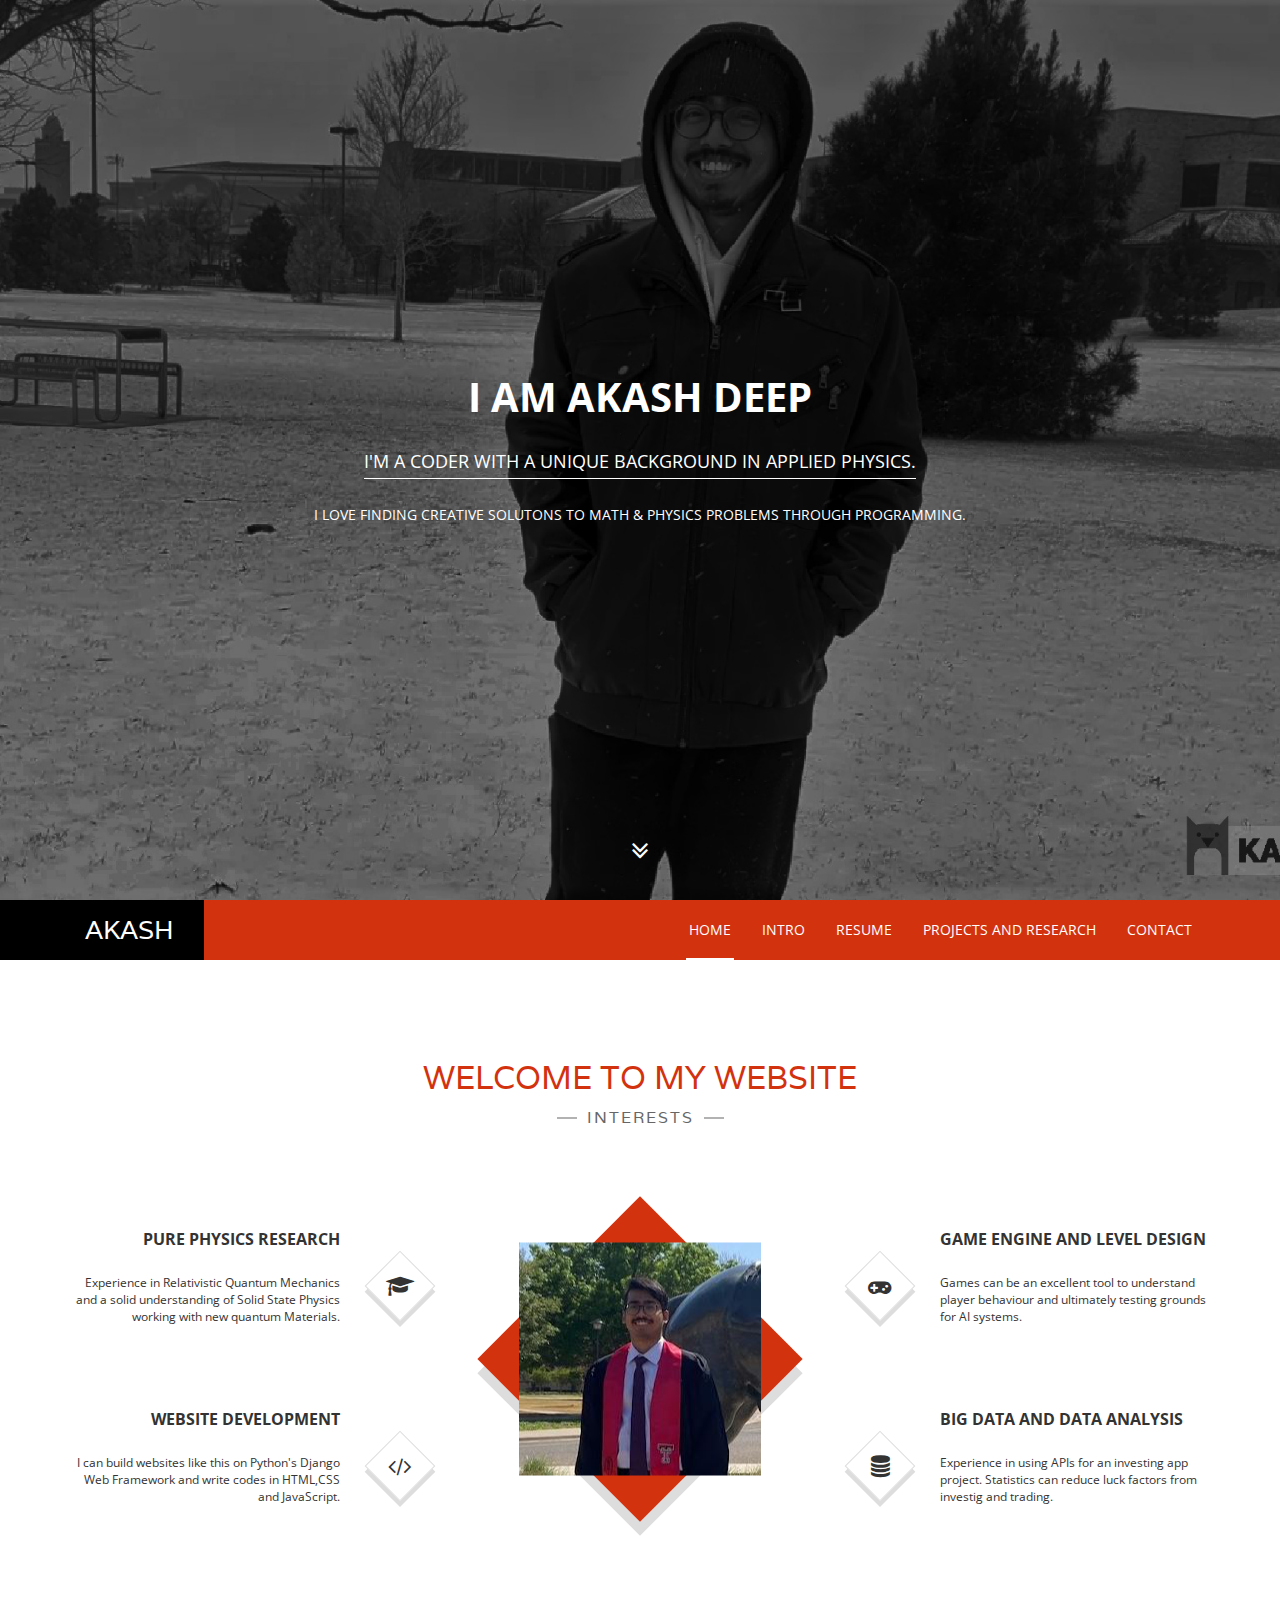
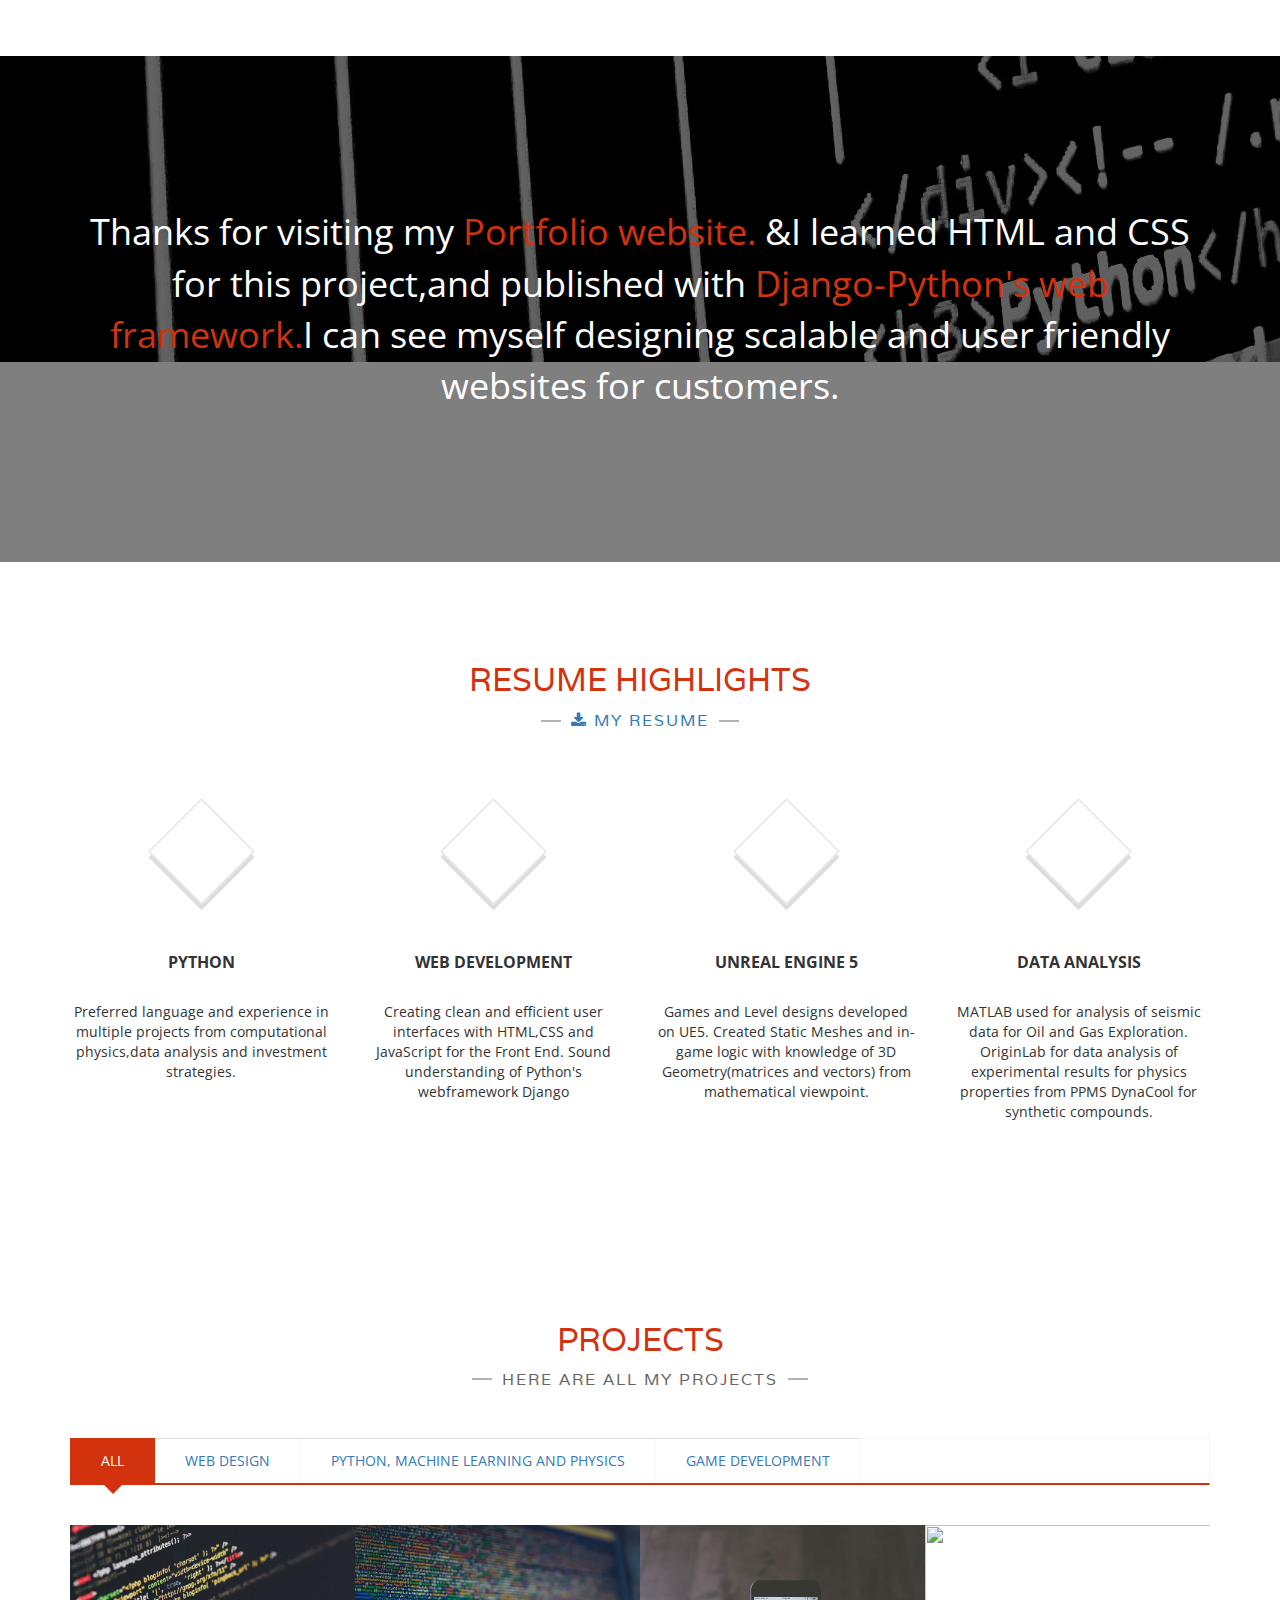
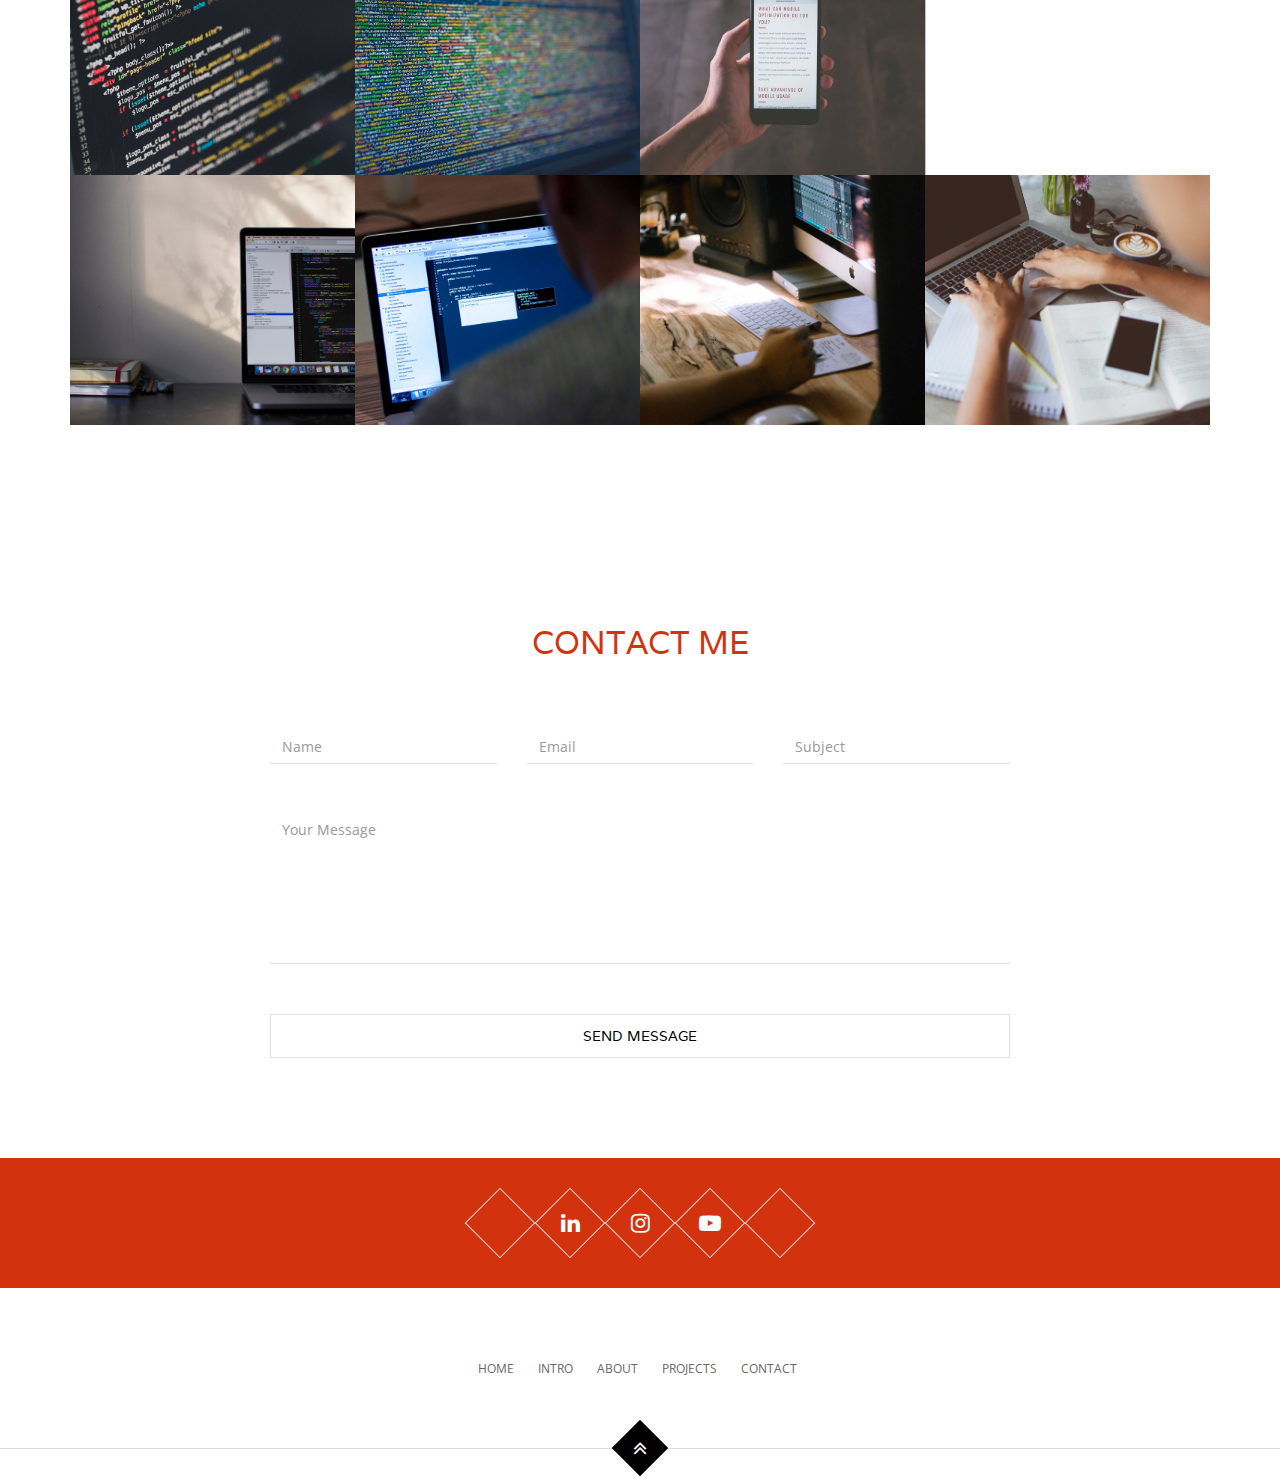
==== commit fc5c836a: "Add files via upload" ====
--- a/index.html
+++ b/index.html
@@ -229,14 +229,14 @@
                     <ul class="portfolio-sorting list-inline">
                         <li><a href="#" class=" active" data-group="all">all</a></li>
                         <li><a href="#" class="" data-group="webdesign">Web Design</a></li>
-                        <li><a href="#" class="" data-group="webdev">Python and Physics</a></li>
-                        <li><a href="#" class="" data-group="mobileapps">Game Development</a></li>
+                        <li><a href="#" class="" data-group="phys">Python, Machine Learning and Physics</a></li>
+                        <li><a href="#" class="" data-group="game">Game Development</a></li>
                     </ul><!-- /.portfolio-sorting  -->
 
                     <div id="grid">
                         
-                        <!-- Portfolio item --> 
-                        <div class="col-md-3 col-sm-4 col-xs-6" data-groups='["webdesign"]'>
+                        <!-- LSTM Stock Prices --> 
+                        <div class="col-md-3 col-sm-4 col-xs-6" data-groups='["phys"]'>
                             <div class="portfolio-item">
                                 <div class="portfolio-item-thumb">
                                     <img src="assets/img/portfolio-1.jpg" alt="" class="img-res">
@@ -245,13 +245,14 @@
                                     </a>
                                 </div><!-- /.portfolio-item-thumb  -->
                                 <div class="portfolio-info">
-                                    <h3>PSD Template</h3>
-                                    <p>Web Design</p>
-                                </div><!-- /.portfolio-info  -->
-                            </div>
-                        </div><!-- /.col-md-3  -->
-                        <!-- Portfolio item -->
-                        <div class="col-md-3 col-sm-4 col-xs-6" data-groups='["webdev"]'>
+                                    <h3>Trader Py</h3>
+                                    <p>Uses Machine Learning to predict Stock Prices</p>
+                                </div><!-- /.portfolio-info  -->
+                            </div>
+                        </div><!-- /.col-md-3  -->
+
+                        <!-- Quantum Py -->
+                        <div class="col-md-3 col-sm-4 col-xs-6" data-groups='["phys"]'>
                             <div class="portfolio-item">
                                 <div class="portfolio-item-thumb">
                                     <img src="assets/img/portfolio-2.jpg" alt="" class="img-res">
@@ -260,13 +261,14 @@
                                     </a>
                                 </div><!-- /.portfolio-item-thumb  -->
                                 <div class="portfolio-info">
-                                    <h3>Website</h3>
-                                    <p>Web Development</p>
-                                </div><!-- /.portfolio-info  -->
-                            </div>
-                        </div><!-- /.col-md-3  -->
-                        <!-- Portfolio item -->
-                        <div class="col-md-3 col-sm-4 col-xs-6" data-groups='["mobileapps"]'>
+                                    <h3>Quantum Py</h3>
+                                    <p>Visualize Quantum Gates with IBM Qiskit</p>
+                                </div><!-- /.portfolio-info  -->
+                            </div>
+                        </div><!-- /.col-md-3  -->
+
+                        <!-- Snake Reinforcement learning -->
+                        <div class="col-md-3 col-sm-4 col-xs-6" data-groups='["game"]'>
                             <div class="portfolio-item">
                                 <div class="portfolio-item-thumb">
                                     <img src="assets/img/portfolio-4.jpg" alt="" class="img-res">
@@ -275,13 +277,14 @@
                                     </a>
                                 </div><!-- /.portfolio-item-thumb  -->
                                 <div class="portfolio-info">
-                                    <h3>IOS App</h3>
-                                    <p>Mobile App</p>
-                                </div><!-- /.portfolio-info  -->
-                            </div>
-                        </div><!-- /.col-md-3  -->
-                        <!-- Portfolio item -->
-                        <div class="col-md-3 col-sm-4 col-xs-6" data-groups='["webdesign"]'>
+                                    <h3>Snake AI</h3>
+                                    <p>Reinforcement Learning for the classic snake game</p>
+                                </div><!-- /.portfolio-info  -->
+                            </div>
+                        </div><!-- /.col-md-3  -->
+
+                        <!-- Paper QM -->
+                        <div class="col-md-3 col-sm-4 col-xs-6" data-groups='["phys"]'>
                             <div class="portfolio-item">
                                 <div class="portfolio-item-thumb">
                                     <img src="assets/img/portfolio-3.jpg" alt="" class="img-res">
@@ -295,8 +298,9 @@
                                 </div><!-- /.portfolio-info  -->
                             </div>
                         </div><!-- /.col-md-3  -->
-                        <!-- Portfolio item -->
-                        <div class="col-md-3 col-sm-4 col-xs-6" data-groups='["webdev"]'>
+
+                        <!-- Portfolio Website -->
+                        <div class="col-md-3 col-sm-4 col-xs-6" data-groups='["webdesign"]'>
                             <div class="portfolio-item">
                                 <div class="portfolio-item-thumb">
                                     <img src="assets/img/portfolio-5.jpg" alt="" class="img-res">
@@ -305,13 +309,14 @@
                                     </a>
                                 </div><!-- /.portfolio-item-thumb  -->
                                 <div class="portfolio-info">
-                                    <h3>Wordpress Website</h3>
-                                    <p>Web Development</p>
-                                </div><!-- /.portfolio-info  -->
-                            </div>
-                        </div><!-- /.col-md-3  -->
-                        <!-- Portfolio item -->
-                        <div class="col-md-3 col-sm-4 col-xs-6" data-groups='["mobileapps"]'>
+                                    <h3>Portfolio Website</h3>
+                                    <p>Developed this Website- Full-stack </p>
+                                </div><!-- /.portfolio-info  -->
+                            </div>
+                        </div><!-- /.col-md-3  -->
+
+                        <!-- TraderPy 2 -->
+                        <div class="col-md-3 col-sm-4 col-xs-6" data-groups='["phys"]'>
                             <div class="portfolio-item">
                                 <div class="portfolio-item-thumb">
                                     <img src="assets/img/portfolio-6.jpg" alt="" class="img-res">
@@ -320,13 +325,14 @@
                                     </a>
                                 </div><!-- /.portfolio-item-thumb  -->
                                 <div class="portfolio-info">
-                                    <h3>Android App</h3>
-                                    <p>Mobile App</p>
-                                </div><!-- /.portfolio-info  -->
-                            </div>
-                        </div><!-- /.col-md-3  -->
-                        <!-- Portfolio item -->
-                        <div class="col-md-3 col-sm-4 col-xs-6" data-groups='["webdev"]'>
+                                    <h3>Trader-Py 2</h3>
+                                    <p>Uses Linear Regression model to predict Stock Prices </p>
+                                </div><!-- /.portfolio-info  -->
+                            </div>
+                        </div><!-- /.col-md-3  -->
+
+                        <!-- Chess Engine -->
+                        <div class="col-md-3 col-sm-4 col-xs-6" data-groups='["game"]'>
                             <div class="portfolio-item">
                                 <div class="portfolio-item-thumb">
                                     <img src="assets/img/portfolio-7.jpg" alt="" class="img-res">
@@ -335,13 +341,14 @@
                                     </a>
                                 </div><!-- /.portfolio-item-thumb  -->
                                 <div class="portfolio-info">
-                                    <h3>Woocommerce Website</h3>
-                                    <p>Web Development</p>
-                                </div><!-- /.portfolio-info  -->
-                            </div>
-                        </div><!-- /.col-md-3  -->
-                        <!-- Portfolio item -->
-                        <div class="col-md-3 col-sm-4 col-xs-6" data-groups='["webdesign"]'>
+                                    <h3>Chess Engine</h3>
+                                    <p>Created a semi-advanced chess engine with AI (PvP + PvE)</p>
+                                </div><!-- /.portfolio-info  -->
+                            </div>
+                        </div><!-- /.col-md-3  -->
+
+                        <!-- Zelden Souls -->
+                        <div class="col-md-3 col-sm-4 col-xs-6" data-groups='["game"]'>
                             <div class="portfolio-item">
                                 <div class="portfolio-item-thumb">
                                     <img src="assets/img/portfolio-8.jpg" alt="" class="img-res">
@@ -350,8 +357,8 @@
                                     </a>
                                 </div><!-- /.portfolio-item-thumb  -->
                                 <div class="portfolio-info">
-                                    <h3>PSD Template</h3>
-                                    <p>Web Design</p>
+                                    <h3>Zelden Souls</h3>
+                                    <p>Pygame: Zelda and Dark Souls inspired platformer</p>
                                 </div><!-- /.portfolio-info  -->
                             </div>
                         </div><!-- /.col-md-3  -->
@@ -452,11 +459,11 @@
                     <img class="img-res" src="assets/img/portfolio-1.jpg" alt="">
                 </div>
                 <div class="modal-body">
-                    <h4 class="modal-title">Project title</h4>
-                    <p>Lorem ipsum dolor sit amet, consectetur adipiscing elit. Donec commodo finibus tristique. Maecenas dignissim condimentum sem eu tincidunt. Curabitur in dui quis magna vestibulum pulvinar a ut urna. Nam pellentesque mattis urna. Aenean eget lectus sit amet turpis facilisis consectetur quis vel ante. Integer in massa ut nibh ultricies sagittis imperdiet in ante. Nam sed turpis vel ante placerat feugiat ac tempus magna. Nam aliquet ullamcorper dolor non hendrerit.</p>
-                </div>
-                <div class="modal-footer">
-                    <a href="#" class="btn">Visit Page</a>
+                    <h4 class="modal-title">Trader Py</h4>
+                    <p>Libraries Used: pandas, numpy, keras, yfinance :: Long Short Term Memory (LSTM) neural network used to predict closing stock prices for any stock the user selects. Scrapes stock data from yahoo finance and split it 4:1 for training and testing. Produces good results for low gamma and vega values(low volatility stocks).</p>
+                </div>
+                <div class="modal-footer">
+                    <a href="https://github.com/akashdeepo/TraderPy" class="btn">GitHub Code</a>
                 </div>
             </div><!-- /.modal-content -->
         </div><!-- /.modal-dialog -->
@@ -470,11 +477,11 @@
                     <img class="img-res" src="assets/img/portfolio-2.jpg" alt="">
                 </div>
                 <div class="modal-body">
-                    <h4 class="modal-title">Project title</h4>
-                    <p>Lorem ipsum dolor sit amet, consectetur adipiscing elit. Donec commodo finibus tristique. Maecenas dignissim condimentum sem eu tincidunt. Curabitur in dui quis magna vestibulum pulvinar a ut urna. Nam pellentesque mattis urna. Aenean eget lectus sit amet turpis facilisis consectetur quis vel ante. Integer in massa ut nibh ultricies sagittis imperdiet in ante. Nam sed turpis vel ante placerat feugiat ac tempus magna. Nam aliquet ullamcorper dolor non hendrerit.</p>
-                </div>
-                <div class="modal-footer">
-                    <a href="#" class="btn">Visit Page</a>
+                    <h4 class="modal-title">Quantum Py</h4>
+                    <p>Libraries Used : tkinter, numpy, qiskit :: Visualizes effect of different Quantum Gates for single Qubit Rotation on Bloch Sphere. Bloch Sphere(definition) : In quantum mechanics and computing, the Bloch sphere is a geometrical representation of the pure state space of a two-level quantum mechanical system (qubit), named after the physicist Felix Bloch. The code uses IBM's Qiskit, an open-source SDK for working with quantum computers at the level of pulses, circuits, and application modules. </p>
+                </div>
+                <div class="modal-footer">
+                    <a href="https://github.com/akashdeepo/QuantumPy/blob/main/finaliter1.py" class="btn">GitHub Code</a>
                 </div>
             </div><!-- /.modal-content -->
         </div><!-- /.modal-dialog -->
@@ -488,8 +495,8 @@
                     <img class="img-res" src="assets/img/portfolio-4.jpg" alt="">
                 </div>
                 <div class="modal-body">
-                    <h4 class="modal-title">Project title</h4>
-                    <p>Lorem ipsum dolor sit amet, consectetur adipiscing elit. Donec commodo finibus tristique. Maecenas dignissim condimentum sem eu tincidunt. Curabitur in dui quis magna vestibulum pulvinar a ut urna. Nam pellentesque mattis urna. Aenean eget lectus sit amet turpis facilisis consectetur quis vel ante. Integer in massa ut nibh ultricies sagittis imperdiet in ante. Nam sed turpis vel ante placerat feugiat ac tempus magna. Nam aliquet ullamcorper dolor non hendrerit.</p>
+                    <h4 class="modal-title">Snake AI</h4>
+                    <p>Libraries Used : PyTorch, Pygame, numpy, matplotlib :: Reinforcement Learning </p>
                 </div>
                 <div class="modal-footer">
                     <a href="#" class="btn">Visit Page</a>
